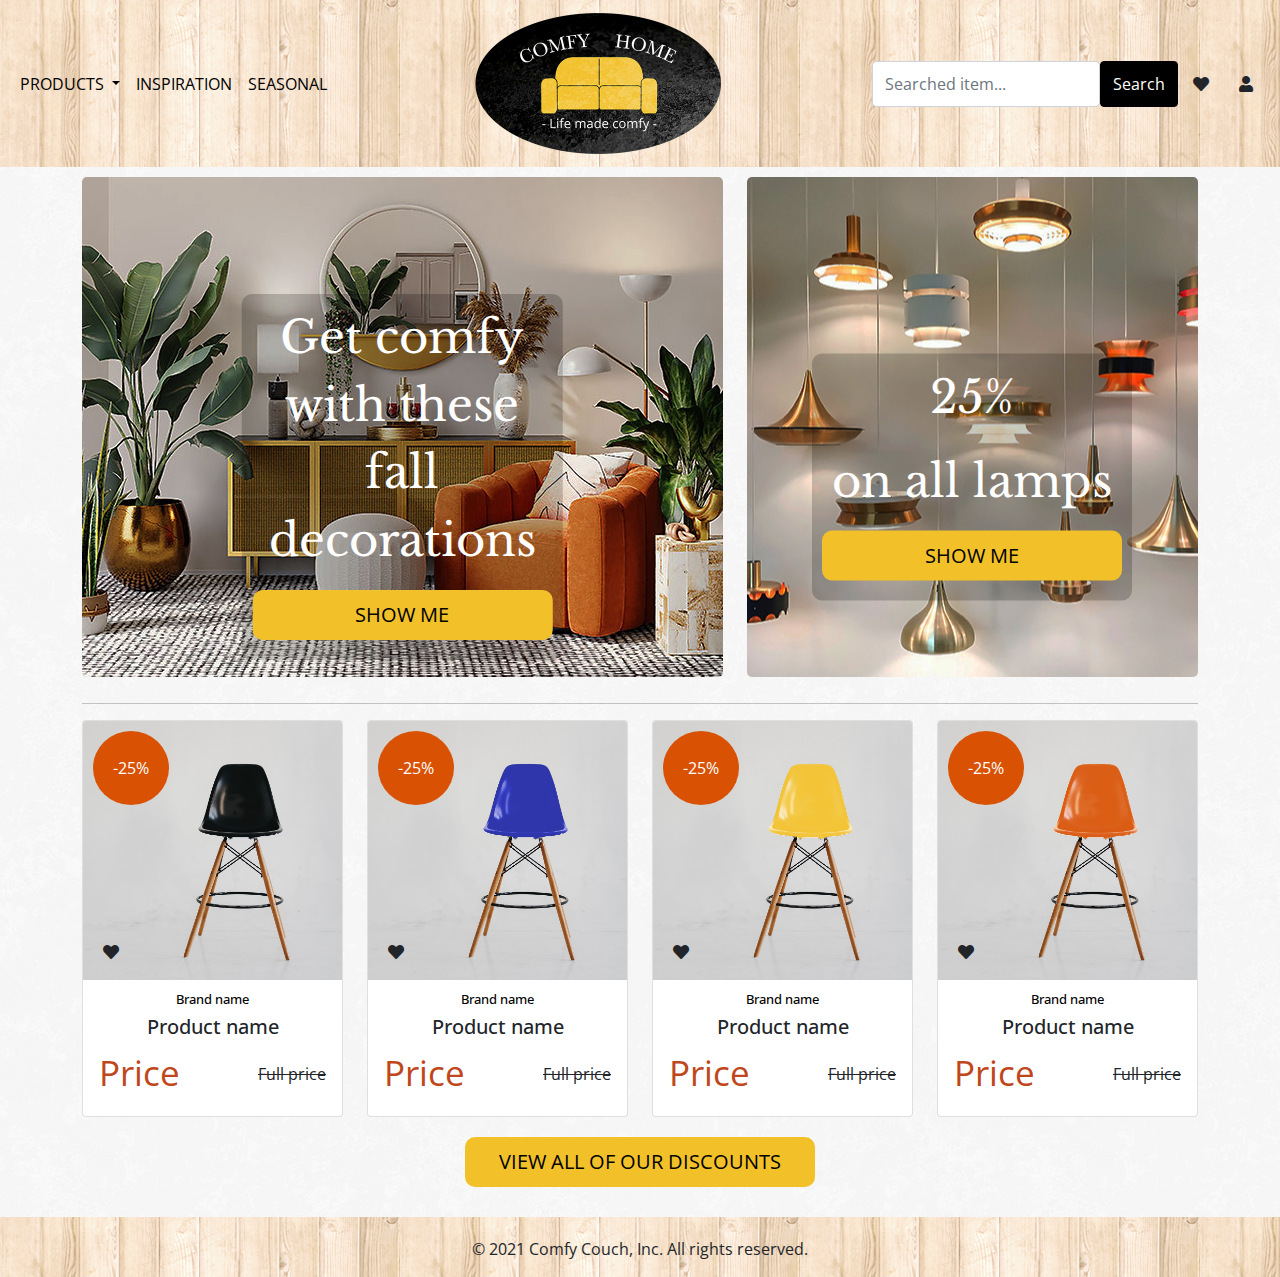
==== index.html @ 0391665c "added white wall texture to the background" ====
<!DOCTYPE html>
<html lang="en">
  <head>
    <meta charset="UTF-8">
    <meta http-equiv="X-UA-Compatible" content="IE=edge">
    <meta name="viewport" content="width=device-width, initial-scale=1.0">
    <title>Comfy Couch</title>
    <link href="css/style.css" rel="stylesheet"/>
    <link rel="preconnect" href="https://fonts.googleapis.com">
  <link rel="preconnect" href="https://fonts.gstatic.com" crossorigin>
  <link href="https://fonts.googleapis.com/css2?family=Libre+Baskerville&family=Open+Sans&display=swap" rel="stylesheet">
    <link href="https://cdnjs.cloudflare.com/ajax/libs/font-awesome/5.12.1/css/all.min.css" rel="stylesheet">
    
  </head>
  <body>
    <div class="wrapper">
      <nav class="navbar navbar-expand-lg navbar-light bg-light">
        <div class="container-fluid">
          <a class="navbar-brand d-lg-none" href="#"><img src="images/mobile-logo-gold.png" id="mobile-logo" alt="mobile-logo"></a>
          <button class="navbar-toggler " type="button" data-bs-toggle="collapse" data-bs-target="#navbarSupportedContent"
            aria-controls="navbarSupportedContent" aria-expanded="false" aria-label="Toggle navigation">
            <span class="navbar-toggler-icon"></span>
          </button>
          <div class="collapse navbar-collapse flex-column flex-lg-row justify-content-between" id="navbarSupportedContent">
            <ul class="navbar-nav  mb-2 mb-lg-0">
              <li class="nav-item dropdown">
                <a class="nav-link dropdown-toggle" href="#" id="navbarDropdown" role="button" data-bs-toggle="dropdown"
                  aria-expanded="false">
                  Products
                </a>
                <ul class="dropdown-menu" aria-labelledby="navbarDropdown">
                  <li><a class="dropdown-item" href="#">Sofas</a></li>
                  <li><a class="dropdown-item" href="#">Lamps</a></li>
                  <li>
                    
                  </li>
                  <li><a class="dropdown-item" href="#">Chairs</a></li>
                </ul>
              </li>
              <li class="nav-item">
                <a class="nav-link" id="nav-item__inspirational" aria-current="page" href="#">Inspiration</a>
              </li>
              <li class="nav-item">
                <a class="nav-link" href="#" id="nav-item__seasonal">Seasonal</a>
              </li>
              
            </ul>
            <a class="navbar-brand d-none d-lg-block" href="#"><img src="images/comfy-logo-gold2.png" id="navbar-brand__logo" alt="comfy couch logo"></a>
            <div class="d-flex justify-content-between form-container">
              <form class="d-flex">
                <input class="form-control" type="search" placeholder="Searched item..." aria-label="Search">
                <button class="btn btn-primary" type="submit">Search</button>
              </form>
              <i class="fas fa-heart" id="favorite"></i>
              <i class="fas fa-user" id="user"></i>
            </div>
          </div>
        </div>
      </nav>

      <main>
        <div class="container">
          <div class="row align-items-start cont">
            <div class="col-12 col-lg-7 seasonal">
              <div class="seasonal__pic">
                <div class="seasonal__text">
                  <p>Get comfy with these fall decorations</p>
                  <div class="button">Show me</div>
                </div>
              </div>
            </div>

            <div class="col-12 col-lg-5 lamps">
              <div class="lamps__pic">
                <div class="lamps__text">
                  <p>25%</p>
                  <p>on all lamps</p>
                <div class="button">Show me</div>
                </div>
              </div>
            </div>
          </div>
          
          <hr>
          
          <div class="row align-items-start">
            <div class="col-12 col-sm-6 col-lg-3">
              <div class="card">
                <div class="product-pic">
                  <img src="images/chair-comfy.jpg" class="card-img-top" alt="chair on sale">
                  <div class="product-pic__discount">-25%</div>
                  <i class="fas fa-heart product-pic__heart"></i>
                </div>
                <div class="card-body">
                  <h6 class="card-subtitle mb-2">Brand name</h6>
                  <h5 class="card-title">Product name</h5>
                  <div class="price">
                    <div class="price__current">Price</div>
                    <div class="price__original">Full price</div>
                  </div>
                </div>
              </div>
            </div>

            <div class="col-12 col-sm-6 col-lg-3">
              <div class="card">
                <div class="product-pic">
                  <img src="images/chair-comfy-blue.jpg" class="card-img-top" alt="chair on sale">
                  <div class="product-pic__discount">-25%</div>
                  <i class="fas fa-heart product-pic__heart"></i>
                </div>
                <div class="card-body">
                  <h6 class="card-subtitle mb-2">Brand name</h6>
                  <h5 class="card-title">Product name</h5>
                  <div class="price">
                    <div class="price__current">Price</div>
                    <div class="price__original">Full price</div>
                  </div>
                </div>
              </div>
            </div>

            <div class="col-12 col-sm-6 col-lg-3">
              <div class="card">
                <div class="product-pic">
                  <img src="images/chair-comfy-yellow.jpg" class="card-img-top" alt="chair on sale">
                  <div class="product-pic__discount">-25%</div>
                  <i class="fas fa-heart product-pic__heart"></i>
                </div>
                <div class="card-body">
                  <h6 class="card-subtitle mb-2">Brand name</h6>
                  <h5 class="card-title">Product name</h5>
                  <div class="price">
                    <div class="price__current">Price</div>
                    <div class="price__original">Full price</div>
                  </div>
                </div>
              </div>
            </div>

            <div class="col-12 col-sm-6 col-lg-3">
              <div class="card">
                <div class="product-pic">
                  <img src="images/chair-comfy-orange.jpg" class="card-img-top" alt="chair on sale">
                  <div class="product-pic__discount">-25%</div>
                  <i class="fas fa-heart product-pic__heart"></i>
                </div>
                <div class="card-body">
                  <h6 class="card-subtitle mb-2">Brand name</h6>
                  <h5 class="card-title">Product name</h5>
                  <div class="price">
                    <div class="price__current">Price</div>
                    <div class="price__original">Full price</div>
                  </div>
                </div>
              </div>
            </div>
          </div>
              
          <div class="button dicount-button">View all of our discounts</div>
          
        </div>
      </main>
    </div>
    <footer>
      <div class="container">
          <p>&copy; 2021 Comfy Couch, Inc. All rights reserved.</p>
      </div>
    </footer>

    <script src="https://cdn.jsdelivr.net/npm/bootstrap@5.1.3/dist/js/bootstrap.bundle.min.js"
      integrity="sha384-ka7Sk0Gln4gmtz2MlQnikT1wXgYsOg+OMhuP+IlRH9sENBO0LRn5q+8nbTov4+1p" crossorigin="anonymous"></script>
  </body>
</html>
---- css/style.css ----
body,
html {
  margin: 0;
  height: 100vh;
  color: white;
}

nav {
  margin-bottom: 10px;
}

nav,
footer {
  background-image: url("../../images/tileable_wood_texture.png");
}

body {
  background-image: url("../../images/white_wall_hash.png");
}

#navbar-brand__logo {
  width: 250px;
}

#mobile-logo {
  width: 100px;
}

.nav-item > a {
  text-transform: uppercase;
}

#favorite,
#user {
  padding: 15px;
  cursor: pointer;
}

.col-12 {
  margin: 10px 0;
}

.seasonal,
.lamps {
  height: 500px;
}

.seasonal__pic,
.lamps__pic {
  height: 100%;
  background-image: url("../images/interior-fall-comfy2.jpg");
  background-repeat: no-repeat;
  background-position: center;
  position: relative;
  border-radius: 5px;
}

.lamps__pic {
  background-image: url("../images/lamps-comfy3.jpg");
}

.seasonal__text,
.lamps__text {
  text-align: center;
  position: absolute;
  top: 60%;
  left: 50%;
  -webkit-transform: translate(-50%, -50%);
          transform: translate(-50%, -50%);
}

.product-pic {
  position: relative;
}

.product-pic__discount {
  position: absolute;
  top: 10px;
  left: 10px;
  background-color: #d95204;
  padding: 25px 20px;
  border-radius: 50%;
  color: white;
}

.product-pic__heart {
  position: absolute;
  bottom: 20px;
  left: 20px;
  cursor: pointer;
}

.card-body {
  text-align: center;
}

.price {
  display: -webkit-box;
  display: -ms-flexbox;
  display: flex;
  -webkit-box-pack: justify;
      -ms-flex-pack: justify;
          justify-content: space-between;
  -webkit-box-align: center;
      -ms-flex-align: center;
          align-items: center;
}

.price__current {
  color: #bf471b;
  font-size: 35px;
}

.price__original {
  text-decoration: line-through;
}

h6, .h6 {
  color: black;
}

.button {
  margin: 10px auto;
  padding: 10px;
  width: 300px;
  text-align: center;
  border-radius: 10px;
  background-color: #f2c029;
  color: black;
  font-size: 20px;
  text-transform: uppercase;
  font-family: "Open sans";
  cursor: pointer;
}

.dicount-button {
  width: 350px;
  max-width: 100%;
}

/* footer */
body {
  display: -webkit-box;
  display: -ms-flexbox;
  display: flex;
  -webkit-box-orient: vertical;
  -webkit-box-direction: normal;
      -ms-flex-direction: column;
          flex-direction: column;
  -webkit-box-pack: justify;
      -ms-flex-pack: justify;
          justify-content: space-between;
}

.wrapper {
  -webkit-box-flex: 1;
      -ms-flex: 1 0 auto;
          flex: 1 0 auto;
}

footer {
  text-align: center;
  -ms-flex-negative: 0;
      flex-shrink: 0;
  padding-top: 20px;
  margin-top: 20px;
}

.seasonal__text,
.lamps__text {
  color: white;
  font-family: "Libre Baskerville", serif;
  font-size: 45px;
  background-color: rgba(0, 0, 0, 0.2);
  padding: 10px;
  border-radius: 10px;
}

:root {
  --bs-blue: #0d6efd;
  --bs-indigo: #6610f2;
  --bs-purple: #6f42c1;
  --bs-pink: #d63384;
  --bs-red: #dc3545;
  --bs-orange: #fd7e14;
  --bs-yellow: #ffc107;
  --bs-green: #198754;
  --bs-teal: #20c997;
  --bs-cyan: #0dcaf0;
  --bs-white: #fff;
  --bs-gray: #6c757d;
  --bs-gray-dark: #343a40;
  --bs-gray-100: #f8f9fa;
  --bs-gray-200: #e9ecef;
  --bs-gray-300: #dee2e6;
  --bs-gray-400: #ced4da;
  --bs-gray-500: #adb5bd;
  --bs-gray-600: #6c757d;
  --bs-gray-700: #495057;
  --bs-gray-800: #343a40;
  --bs-gray-900: #212529;
  --bs-primary: black;
  --bs-secondary: #6c757d;
  --bs-success: #198754;
  --bs-info: #0dcaf0;
  --bs-warning: #ffc107;
  --bs-danger: #dc3545;
  --bs-light: white;
  --bs-dark: #212529;
  --bs-primary-rgb: 0, 0, 0;
  --bs-secondary-rgb: 108, 117, 125;
  --bs-success-rgb: 25, 135, 84;
  --bs-info-rgb: 13, 202, 240;
  --bs-warning-rgb: 255, 193, 7;
  --bs-danger-rgb: 220, 53, 69;
  --bs-light-rgb: 255, 255, 255;
  --bs-dark-rgb: 33, 37, 41;
  --bs-white-rgb: 255, 255, 255;
  --bs-black-rgb: 0, 0, 0;
  --bs-body-color-rgb: 33, 37, 41;
  --bs-body-bg-rgb: 255, 255, 255;
  --bs-font-sans-serif: Open Sans;
  --bs-font-monospace: SFMono-Regular, Menlo, Monaco, Consolas, "Liberation Mono", "Courier New", monospace;
  --bs-gradient: linear-gradient(180deg, rgba(255, 255, 255, 0.15), rgba(255, 255, 255, 0));
  --bs-body-font-family: var(--bs-font-sans-serif);
  --bs-body-font-size: 1rem;
  --bs-body-font-weight: 400;
  --bs-body-line-height: 1.5;
  --bs-body-color: #212529;
  --bs-body-bg: #fff;
}

*,
*::before,
*::after {
  -webkit-box-sizing: border-box;
          box-sizing: border-box;
}

@media (prefers-reduced-motion: no-preference) {
  :root {
    scroll-behavior: smooth;
  }
}

body {
  margin: 0;
  font-family: var(--bs-body-font-family);
  font-size: var(--bs-body-font-size);
  font-weight: var(--bs-body-font-weight);
  line-height: var(--bs-body-line-height);
  color: var(--bs-body-color);
  text-align: var(--bs-body-text-align);
  background-color: var(--bs-body-bg);
  -webkit-text-size-adjust: 100%;
  -webkit-tap-highlight-color: rgba(0, 0, 0, 0);
}

hr {
  margin: 1rem 0;
  color: inherit;
  background-color: currentColor;
  border: 0;
  opacity: 0.25;
}

hr:not([size]) {
  height: 1px;
}

h1, .h1, h2, .h2, h3, .h3, h4, .h4, h5, .h5, h6, .h6 {
  margin-top: 0;
  margin-bottom: 0.5rem;
  font-weight: 500;
  line-height: 1.2;
}

h1, .h1 {
  font-size: calc(1.375rem + 1.5vw);
}

@media (min-width: 1200px) {
  h1, .h1 {
    font-size: 2.5rem;
  }
}

h2, .h2 {
  font-size: calc(1.325rem + 0.9vw);
}

@media (min-width: 1200px) {
  h2, .h2 {
    font-size: 2rem;
  }
}

h3, .h3 {
  font-size: calc(1.3rem + 0.6vw);
}

@media (min-width: 1200px) {
  h3, .h3 {
    font-size: 1.75rem;
  }
}

h4, .h4 {
  font-size: calc(1.275rem + 0.3vw);
}

@media (min-width: 1200px) {
  h4, .h4 {
    font-size: 1.5rem;
  }
}

h5, .h5 {
  font-size: 1.25rem;
}

h6, .h6 {
  font-size: 0.8em;
}

p {
  margin-top: 0;
  margin-bottom: 1rem;
}

abbr[title],
abbr[data-bs-original-title] {
  -webkit-text-decoration: underline dotted;
          text-decoration: underline dotted;
  cursor: help;
  text-decoration-skip-ink: none;
}

address {
  margin-bottom: 1rem;
  font-style: normal;
  line-height: inherit;
}

ol,
ul {
  padding-left: 2rem;
}

ol,
ul,
dl {
  margin-top: 0;
  margin-bottom: 1rem;
}

ol ol,
ul ul,
ol ul,
ul ol {
  margin-bottom: 0;
}

dt {
  font-weight: 700;
}

dd {
  margin-bottom: .5rem;
  margin-left: 0;
}

blockquote {
  margin: 0 0 1rem;
}

b,
strong {
  font-weight: bolder;
}

small, .small {
  font-size: 0.875em;
}

mark, .mark {
  padding: 0.2em;
  background-color: #fcf8e3;
}

sub,
sup {
  position: relative;
  font-size: 0.75em;
  line-height: 0;
  vertical-align: baseline;
}

sub {
  bottom: -.25em;
}

sup {
  top: -.5em;
}

a {
  color: black;
  text-decoration: underline;
}

a:hover {
  color: black;
}

a:not([href]):not([class]), a:not([href]):not([class]):hover {
  color: inherit;
  text-decoration: none;
}

pre,
code,
kbd,
samp {
  font-family: var(--bs-font-monospace);
  font-size: 1em;
  direction: ltr /* rtl:ignore */;
  unicode-bidi: bidi-override;
}

pre {
  display: block;
  margin-top: 0;
  margin-bottom: 1rem;
  overflow: auto;
  font-size: 0.875em;
}

pre code {
  font-size: inherit;
  color: inherit;
  word-break: normal;
}

code {
  font-size: 0.875em;
  color: #d63384;
  word-wrap: break-word;
}

a > code {
  color: inherit;
}

kbd {
  padding: 0.2rem 0.4rem;
  font-size: 0.875em;
  color: #fff;
  background-color: #212529;
  border-radius: 0.2rem;
}

kbd kbd {
  padding: 0;
  font-size: 1em;
  font-weight: 700;
}

figure {
  margin: 0 0 1rem;
}

img,
svg {
  vertical-align: middle;
}

table {
  caption-side: bottom;
  border-collapse: collapse;
}

caption {
  padding-top: 0.5rem;
  padding-bottom: 0.5rem;
  color: #6c757d;
  text-align: left;
}

th {
  text-align: inherit;
  text-align: -webkit-match-parent;
}

thead,
tbody,
tfoot,
tr,
td,
th {
  border-color: inherit;
  border-style: solid;
  border-width: 0;
}

label {
  display: inline-block;
}

button {
  border-radius: 0;
}

button:focus:not(:focus-visible) {
  outline: 0;
}

input,
button,
select,
optgroup,
textarea {
  margin: 0;
  font-family: inherit;
  font-size: inherit;
  line-height: inherit;
}

button,
select {
  text-transform: none;
}

[role="button"] {
  cursor: pointer;
}

select {
  word-wrap: normal;
}

select:disabled {
  opacity: 1;
}

[list]::-webkit-calendar-picker-indicator {
  display: none;
}

button,
[type="button"],
[type="reset"],
[type="submit"] {
  -webkit-appearance: button;
}

button:not(:disabled),
[type="button"]:not(:disabled),
[type="reset"]:not(:disabled),
[type="submit"]:not(:disabled) {
  cursor: pointer;
}

::-moz-focus-inner {
  padding: 0;
  border-style: none;
}

textarea {
  resize: vertical;
}

fieldset {
  min-width: 0;
  padding: 0;
  margin: 0;
  border: 0;
}

legend {
  float: left;
  width: 100%;
  padding: 0;
  margin-bottom: 0.5rem;
  font-size: calc(1.275rem + 0.3vw);
  line-height: inherit;
}

@media (min-width: 1200px) {
  legend {
    font-size: 1.5rem;
  }
}

legend + * {
  clear: left;
}

::-webkit-datetime-edit-fields-wrapper,
::-webkit-datetime-edit-text,
::-webkit-datetime-edit-minute,
::-webkit-datetime-edit-hour-field,
::-webkit-datetime-edit-day-field,
::-webkit-datetime-edit-month-field,
::-webkit-datetime-edit-year-field {
  padding: 0;
}

::-webkit-inner-spin-button {
  height: auto;
}

[type="search"] {
  outline-offset: -2px;
  -webkit-appearance: textfield;
}

/* rtl:raw:
[type="tel"],
[type="url"],
[type="email"],
[type="number"] {
  direction: ltr;
}
*/
::-webkit-search-decoration {
  -webkit-appearance: none;
}

::-webkit-color-swatch-wrapper {
  padding: 0;
}

::file-selector-button {
  font: inherit;
}

::-webkit-file-upload-button {
  font: inherit;
  -webkit-appearance: button;
}

output {
  display: inline-block;
}

iframe {
  border: 0;
}

summary {
  display: list-item;
  cursor: pointer;
}

progress {
  vertical-align: baseline;
}

[hidden] {
  display: none !important;
}

.lead {
  font-size: 1.25rem;
  font-weight: 300;
}

.display-1 {
  font-size: calc(1.625rem + 4.5vw);
  font-weight: 300;
  line-height: 1.2;
}

@media (min-width: 1200px) {
  .display-1 {
    font-size: 5rem;
  }
}

.display-2 {
  font-size: calc(1.575rem + 3.9vw);
  font-weight: 300;
  line-height: 1.2;
}

@media (min-width: 1200px) {
  .display-2 {
    font-size: 4.5rem;
  }
}

.display-3 {
  font-size: calc(1.525rem + 3.3vw);
  font-weight: 300;
  line-height: 1.2;
}

@media (min-width: 1200px) {
  .display-3 {
    font-size: 4rem;
  }
}

.display-4 {
  font-size: calc(1.475rem + 2.7vw);
  font-weight: 300;
  line-height: 1.2;
}

@media (min-width: 1200px) {
  .display-4 {
    font-size: 3.5rem;
  }
}

.display-5 {
  font-size: calc(1.425rem + 2.1vw);
  font-weight: 300;
  line-height: 1.2;
}

@media (min-width: 1200px) {
  .display-5 {
    font-size: 3rem;
  }
}

.display-6 {
  font-size: calc(1.375rem + 1.5vw);
  font-weight: 300;
  line-height: 1.2;
}

@media (min-width: 1200px) {
  .display-6 {
    font-size: 2.5rem;
  }
}

.list-unstyled {
  padding-left: 0;
  list-style: none;
}

.list-inline {
  padding-left: 0;
  list-style: none;
}

.list-inline-item {
  display: inline-block;
}

.list-inline-item:not(:last-child) {
  margin-right: 0.5rem;
}

.initialism {
  font-size: 0.875em;
  text-transform: uppercase;
}

.blockquote {
  margin-bottom: 1rem;
  font-size: 1.25rem;
}

.blockquote > :last-child {
  margin-bottom: 0;
}

.blockquote-footer {
  margin-top: -1rem;
  margin-bottom: 1rem;
  font-size: 0.875em;
  color: #6c757d;
}

.blockquote-footer::before {
  content: "\2014\00A0";
}

.img-fluid {
  max-width: 100%;
  height: auto;
}

.img-thumbnail {
  padding: 0.25rem;
  background-color: #fff;
  border: 1px solid #dee2e6;
  border-radius: 0.25rem;
  max-width: 100%;
  height: auto;
}

.figure {
  display: inline-block;
}

.figure-img {
  margin-bottom: 0.5rem;
  line-height: 1;
}

.figure-caption {
  font-size: 0.875em;
  color: #6c757d;
}

.container,
.container-fluid,
.container-sm,
.container-md,
.container-lg,
.container-xl,
.container-xxl {
  width: 100%;
  padding-right: var(--bs-gutter-x, 0.75rem);
  padding-left: var(--bs-gutter-x, 0.75rem);
  margin-right: auto;
  margin-left: auto;
}

@media (min-width: 576px) {
  .container, .container-sm {
    max-width: 540px;
  }
}

@media (min-width: 768px) {
  .container, .container-sm, .container-md {
    max-width: 720px;
  }
}

@media (min-width: 992px) {
  .container, .container-sm, .container-md, .container-lg {
    max-width: 960px;
  }
}

@media (min-width: 1200px) {
  .container, .container-sm, .container-md, .container-lg, .container-xl {
    max-width: 1140px;
  }
}

@media (min-width: 1400px) {
  .container, .container-sm, .container-md, .container-lg, .container-xl, .container-xxl {
    max-width: 1320px;
  }
}

.row {
  --bs-gutter-x: 1.5rem;
  --bs-gutter-y: 0;
  display: -webkit-box;
  display: -ms-flexbox;
  display: flex;
  -ms-flex-wrap: wrap;
      flex-wrap: wrap;
  margin-top: calc(-1 * var(--bs-gutter-y));
  margin-right: calc(-.5 * var(--bs-gutter-x));
  margin-left: calc(-.5 * var(--bs-gutter-x));
}

.row > * {
  -ms-flex-negative: 0;
      flex-shrink: 0;
  width: 100%;
  max-width: 100%;
  padding-right: calc(var(--bs-gutter-x) * .5);
  padding-left: calc(var(--bs-gutter-x) * .5);
  margin-top: var(--bs-gutter-y);
}

.col {
  -webkit-box-flex: 1;
      -ms-flex: 1 0 0%;
          flex: 1 0 0%;
}

.row-cols-auto > * {
  -webkit-box-flex: 0;
      -ms-flex: 0 0 auto;
          flex: 0 0 auto;
  width: auto;
}

.row-cols-1 > * {
  -webkit-box-flex: 0;
      -ms-flex: 0 0 auto;
          flex: 0 0 auto;
  width: 100%;
}

.row-cols-2 > * {
  -webkit-box-flex: 0;
      -ms-flex: 0 0 auto;
          flex: 0 0 auto;
  width: 50%;
}

.row-cols-3 > * {
  -webkit-box-flex: 0;
      -ms-flex: 0 0 auto;
          flex: 0 0 auto;
  width: 33.33333%;
}

.row-cols-4 > * {
  -webkit-box-flex: 0;
      -ms-flex: 0 0 auto;
          flex: 0 0 auto;
  width: 25%;
}

.row-cols-5 > * {
  -webkit-box-flex: 0;
      -ms-flex: 0 0 auto;
          flex: 0 0 auto;
  width: 20%;
}

.row-cols-6 > * {
  -webkit-box-flex: 0;
      -ms-flex: 0 0 auto;
          flex: 0 0 auto;
  width: 16.66667%;
}

.col-auto {
  -webkit-box-flex: 0;
      -ms-flex: 0 0 auto;
          flex: 0 0 auto;
  width: auto;
}

.col-1 {
  -webkit-box-flex: 0;
      -ms-flex: 0 0 auto;
          flex: 0 0 auto;
  width: 8.33333%;
}

.col-2 {
  -webkit-box-flex: 0;
      -ms-flex: 0 0 auto;
          flex: 0 0 auto;
  width: 16.66667%;
}

.col-3 {
  -webkit-box-flex: 0;
      -ms-flex: 0 0 auto;
          flex: 0 0 auto;
  width: 25%;
}

.col-4 {
  -webkit-box-flex: 0;
      -ms-flex: 0 0 auto;
          flex: 0 0 auto;
  width: 33.33333%;
}

.col-5 {
  -webkit-box-flex: 0;
      -ms-flex: 0 0 auto;
          flex: 0 0 auto;
  width: 41.66667%;
}

.col-6 {
  -webkit-box-flex: 0;
      -ms-flex: 0 0 auto;
          flex: 0 0 auto;
  width: 50%;
}

.col-7 {
  -webkit-box-flex: 0;
      -ms-flex: 0 0 auto;
          flex: 0 0 auto;
  width: 58.33333%;
}

.col-8 {
  -webkit-box-flex: 0;
      -ms-flex: 0 0 auto;
          flex: 0 0 auto;
  width: 66.66667%;
}

.col-9 {
  -webkit-box-flex: 0;
      -ms-flex: 0 0 auto;
          flex: 0 0 auto;
  width: 75%;
}

.col-10 {
  -webkit-box-flex: 0;
      -ms-flex: 0 0 auto;
          flex: 0 0 auto;
  width: 83.33333%;
}

.col-11 {
  -webkit-box-flex: 0;
      -ms-flex: 0 0 auto;
          flex: 0 0 auto;
  width: 91.66667%;
}

.col-12 {
  -webkit-box-flex: 0;
      -ms-flex: 0 0 auto;
          flex: 0 0 auto;
  width: 100%;
}

.offset-1 {
  margin-left: 8.33333%;
}

.offset-2 {
  margin-left: 16.66667%;
}

.offset-3 {
  margin-left: 25%;
}

.offset-4 {
  margin-left: 33.33333%;
}

.offset-5 {
  margin-left: 41.66667%;
}

.offset-6 {
  margin-left: 50%;
}

.offset-7 {
  margin-left: 58.33333%;
}

.offset-8 {
  margin-left: 66.66667%;
}

.offset-9 {
  margin-left: 75%;
}

.offset-10 {
  margin-left: 83.33333%;
}

.offset-11 {
  margin-left: 91.66667%;
}

.g-0,
.gx-0 {
  --bs-gutter-x: 0;
}

.g-0,
.gy-0 {
  --bs-gutter-y: 0;
}

.g-1,
.gx-1 {
  --bs-gutter-x: 0.25rem;
}

.g-1,
.gy-1 {
  --bs-gutter-y: 0.25rem;
}

.g-2,
.gx-2 {
  --bs-gutter-x: 0.5rem;
}

.g-2,
.gy-2 {
  --bs-gutter-y: 0.5rem;
}

.g-3,
.gx-3 {
  --bs-gutter-x: 1rem;
}

.g-3,
.gy-3 {
  --bs-gutter-y: 1rem;
}

.g-4,
.gx-4 {
  --bs-gutter-x: 1.5rem;
}

.g-4,
.gy-4 {
  --bs-gutter-y: 1.5rem;
}

.g-5,
.gx-5 {
  --bs-gutter-x: 3rem;
}

.g-5,
.gy-5 {
  --bs-gutter-y: 3rem;
}

@media (min-width: 576px) {
  .col-sm {
    -webkit-box-flex: 1;
        -ms-flex: 1 0 0%;
            flex: 1 0 0%;
  }
  .row-cols-sm-auto > * {
    -webkit-box-flex: 0;
        -ms-flex: 0 0 auto;
            flex: 0 0 auto;
    width: auto;
  }
  .row-cols-sm-1 > * {
    -webkit-box-flex: 0;
        -ms-flex: 0 0 auto;
            flex: 0 0 auto;
    width: 100%;
  }
  .row-cols-sm-2 > * {
    -webkit-box-flex: 0;
        -ms-flex: 0 0 auto;
            flex: 0 0 auto;
    width: 50%;
  }
  .row-cols-sm-3 > * {
    -webkit-box-flex: 0;
        -ms-flex: 0 0 auto;
            flex: 0 0 auto;
    width: 33.33333%;
  }
  .row-cols-sm-4 > * {
    -webkit-box-flex: 0;
        -ms-flex: 0 0 auto;
            flex: 0 0 auto;
    width: 25%;
  }
  .row-cols-sm-5 > * {
    -webkit-box-flex: 0;
        -ms-flex: 0 0 auto;
            flex: 0 0 auto;
    width: 20%;
  }
  .row-cols-sm-6 > * {
    -webkit-box-flex: 0;
        -ms-flex: 0 0 auto;
            flex: 0 0 auto;
    width: 16.66667%;
  }
  .col-sm-auto {
    -webkit-box-flex: 0;
        -ms-flex: 0 0 auto;
            flex: 0 0 auto;
    width: auto;
  }
  .col-sm-1 {
    -webkit-box-flex: 0;
        -ms-flex: 0 0 auto;
            flex: 0 0 auto;
    width: 8.33333%;
  }
  .col-sm-2 {
    -webkit-box-flex: 0;
        -ms-flex: 0 0 auto;
            flex: 0 0 auto;
    width: 16.66667%;
  }
  .col-sm-3 {
    -webkit-box-flex: 0;
        -ms-flex: 0 0 auto;
            flex: 0 0 auto;
    width: 25%;
  }
  .col-sm-4 {
    -webkit-box-flex: 0;
        -ms-flex: 0 0 auto;
            flex: 0 0 auto;
    width: 33.33333%;
  }
  .col-sm-5 {
    -webkit-box-flex: 0;
        -ms-flex: 0 0 auto;
            flex: 0 0 auto;
    width: 41.66667%;
  }
  .col-sm-6 {
    -webkit-box-flex: 0;
        -ms-flex: 0 0 auto;
            flex: 0 0 auto;
    width: 50%;
  }
  .col-sm-7 {
    -webkit-box-flex: 0;
        -ms-flex: 0 0 auto;
            flex: 0 0 auto;
    width: 58.33333%;
  }
  .col-sm-8 {
    -webkit-box-flex: 0;
        -ms-flex: 0 0 auto;
            flex: 0 0 auto;
    width: 66.66667%;
  }
  .col-sm-9 {
    -webkit-box-flex: 0;
        -ms-flex: 0 0 auto;
            flex: 0 0 auto;
    width: 75%;
  }
  .col-sm-10 {
    -webkit-box-flex: 0;
        -ms-flex: 0 0 auto;
            flex: 0 0 auto;
    width: 83.33333%;
  }
  .col-sm-11 {
    -webkit-box-flex: 0;
        -ms-flex: 0 0 auto;
            flex: 0 0 auto;
    width: 91.66667%;
  }
  .col-sm-12 {
    -webkit-box-flex: 0;
        -ms-flex: 0 0 auto;
            flex: 0 0 auto;
    width: 100%;
  }
  .offset-sm-0 {
    margin-left: 0;
  }
  .offset-sm-1 {
    margin-left: 8.33333%;
  }
  .offset-sm-2 {
    margin-left: 16.66667%;
  }
  .offset-sm-3 {
    margin-left: 25%;
  }
  .offset-sm-4 {
    margin-left: 33.33333%;
  }
  .offset-sm-5 {
    margin-left: 41.66667%;
  }
  .offset-sm-6 {
    margin-left: 50%;
  }
  .offset-sm-7 {
    margin-left: 58.33333%;
  }
  .offset-sm-8 {
    margin-left: 66.66667%;
  }
  .offset-sm-9 {
    margin-left: 75%;
  }
  .offset-sm-10 {
    margin-left: 83.33333%;
  }
  .offset-sm-11 {
    margin-left: 91.66667%;
  }
  .g-sm-0,
  .gx-sm-0 {
    --bs-gutter-x: 0;
  }
  .g-sm-0,
  .gy-sm-0 {
    --bs-gutter-y: 0;
  }
  .g-sm-1,
  .gx-sm-1 {
    --bs-gutter-x: 0.25rem;
  }
  .g-sm-1,
  .gy-sm-1 {
    --bs-gutter-y: 0.25rem;
  }
  .g-sm-2,
  .gx-sm-2 {
    --bs-gutter-x: 0.5rem;
  }
  .g-sm-2,
  .gy-sm-2 {
    --bs-gutter-y: 0.5rem;
  }
  .g-sm-3,
  .gx-sm-3 {
    --bs-gutter-x: 1rem;
  }
  .g-sm-3,
  .gy-sm-3 {
    --bs-gutter-y: 1rem;
  }
  .g-sm-4,
  .gx-sm-4 {
    --bs-gutter-x: 1.5rem;
  }
  .g-sm-4,
  .gy-sm-4 {
    --bs-gutter-y: 1.5rem;
  }
  .g-sm-5,
  .gx-sm-5 {
    --bs-gutter-x: 3rem;
  }
  .g-sm-5,
  .gy-sm-5 {
    --bs-gutter-y: 3rem;
  }
}

@media (min-width: 768px) {
  .col-md {
    -webkit-box-flex: 1;
        -ms-flex: 1 0 0%;
            flex: 1 0 0%;
  }
  .row-cols-md-auto > * {
    -webkit-box-flex: 0;
        -ms-flex: 0 0 auto;
            flex: 0 0 auto;
    width: auto;
  }
  .row-cols-md-1 > * {
    -webkit-box-flex: 0;
        -ms-flex: 0 0 auto;
            flex: 0 0 auto;
    width: 100%;
  }
  .row-cols-md-2 > * {
    -webkit-box-flex: 0;
        -ms-flex: 0 0 auto;
            flex: 0 0 auto;
    width: 50%;
  }
  .row-cols-md-3 > * {
    -webkit-box-flex: 0;
        -ms-flex: 0 0 auto;
            flex: 0 0 auto;
    width: 33.33333%;
  }
  .row-cols-md-4 > * {
    -webkit-box-flex: 0;
        -ms-flex: 0 0 auto;
            flex: 0 0 auto;
    width: 25%;
  }
  .row-cols-md-5 > * {
    -webkit-box-flex: 0;
        -ms-flex: 0 0 auto;
            flex: 0 0 auto;
    width: 20%;
  }
  .row-cols-md-6 > * {
    -webkit-box-flex: 0;
        -ms-flex: 0 0 auto;
            flex: 0 0 auto;
    width: 16.66667%;
  }
  .col-md-auto {
    -webkit-box-flex: 0;
        -ms-flex: 0 0 auto;
            flex: 0 0 auto;
    width: auto;
  }
  .col-md-1 {
    -webkit-box-flex: 0;
        -ms-flex: 0 0 auto;
            flex: 0 0 auto;
    width: 8.33333%;
  }
  .col-md-2 {
    -webkit-box-flex: 0;
        -ms-flex: 0 0 auto;
            flex: 0 0 auto;
    width: 16.66667%;
  }
  .col-md-3 {
    -webkit-box-flex: 0;
        -ms-flex: 0 0 auto;
            flex: 0 0 auto;
    width: 25%;
  }
  .col-md-4 {
    -webkit-box-flex: 0;
        -ms-flex: 0 0 auto;
            flex: 0 0 auto;
    width: 33.33333%;
  }
  .col-md-5 {
    -webkit-box-flex: 0;
        -ms-flex: 0 0 auto;
            flex: 0 0 auto;
    width: 41.66667%;
  }
  .col-md-6 {
    -webkit-box-flex: 0;
        -ms-flex: 0 0 auto;
            flex: 0 0 auto;
    width: 50%;
  }
  .col-md-7 {
    -webkit-box-flex: 0;
        -ms-flex: 0 0 auto;
            flex: 0 0 auto;
    width: 58.33333%;
  }
  .col-md-8 {
    -webkit-box-flex: 0;
        -ms-flex: 0 0 auto;
            flex: 0 0 auto;
    width: 66.66667%;
  }
  .col-md-9 {
    -webkit-box-flex: 0;
        -ms-flex: 0 0 auto;
            flex: 0 0 auto;
    width: 75%;
  }
  .col-md-10 {
    -webkit-box-flex: 0;
        -ms-flex: 0 0 auto;
            flex: 0 0 auto;
    width: 83.33333%;
  }
  .col-md-11 {
    -webkit-box-flex: 0;
        -ms-flex: 0 0 auto;
            flex: 0 0 auto;
    width: 91.66667%;
  }
  .col-md-12 {
    -webkit-box-flex: 0;
        -ms-flex: 0 0 auto;
            flex: 0 0 auto;
    width: 100%;
  }
  .offset-md-0 {
    margin-left: 0;
  }
  .offset-md-1 {
    margin-left: 8.33333%;
  }
  .offset-md-2 {
    margin-left: 16.66667%;
  }
  .offset-md-3 {
    margin-left: 25%;
  }
  .offset-md-4 {
    margin-left: 33.33333%;
  }
  .offset-md-5 {
    margin-left: 41.66667%;
  }
  .offset-md-6 {
    margin-left: 50%;
  }
  .offset-md-7 {
    margin-left: 58.33333%;
  }
  .offset-md-8 {
    margin-left: 66.66667%;
  }
  .offset-md-9 {
    margin-left: 75%;
  }
  .offset-md-10 {
    margin-left: 83.33333%;
  }
  .offset-md-11 {
    margin-left: 91.66667%;
  }
  .g-md-0,
  .gx-md-0 {
    --bs-gutter-x: 0;
  }
  .g-md-0,
  .gy-md-0 {
    --bs-gutter-y: 0;
  }
  .g-md-1,
  .gx-md-1 {
    --bs-gutter-x: 0.25rem;
  }
  .g-md-1,
  .gy-md-1 {
    --bs-gutter-y: 0.25rem;
  }
  .g-md-2,
  .gx-md-2 {
    --bs-gutter-x: 0.5rem;
  }
  .g-md-2,
  .gy-md-2 {
    --bs-gutter-y: 0.5rem;
  }
  .g-md-3,
  .gx-md-3 {
    --bs-gutter-x: 1rem;
  }
  .g-md-3,
  .gy-md-3 {
    --bs-gutter-y: 1rem;
  }
  .g-md-4,
  .gx-md-4 {
    --bs-gutter-x: 1.5rem;
  }
  .g-md-4,
  .gy-md-4 {
    --bs-gutter-y: 1.5rem;
  }
  .g-md-5,
  .gx-md-5 {
    --bs-gutter-x: 3rem;
  }
  .g-md-5,
  .gy-md-5 {
    --bs-gutter-y: 3rem;
  }
}

@media (min-width: 992px) {
  .col-lg {
    -webkit-box-flex: 1;
        -ms-flex: 1 0 0%;
            flex: 1 0 0%;
  }
  .row-cols-lg-auto > * {
    -webkit-box-flex: 0;
        -ms-flex: 0 0 auto;
            flex: 0 0 auto;
    width: auto;
  }
  .row-cols-lg-1 > * {
    -webkit-box-flex: 0;
        -ms-flex: 0 0 auto;
            flex: 0 0 auto;
    width: 100%;
  }
  .row-cols-lg-2 > * {
    -webkit-box-flex: 0;
        -ms-flex: 0 0 auto;
            flex: 0 0 auto;
    width: 50%;
  }
  .row-cols-lg-3 > * {
    -webkit-box-flex: 0;
        -ms-flex: 0 0 auto;
            flex: 0 0 auto;
    width: 33.33333%;
  }
  .row-cols-lg-4 > * {
    -webkit-box-flex: 0;
        -ms-flex: 0 0 auto;
            flex: 0 0 auto;
    width: 25%;
  }
  .row-cols-lg-5 > * {
    -webkit-box-flex: 0;
        -ms-flex: 0 0 auto;
            flex: 0 0 auto;
    width: 20%;
  }
  .row-cols-lg-6 > * {
    -webkit-box-flex: 0;
        -ms-flex: 0 0 auto;
            flex: 0 0 auto;
    width: 16.66667%;
  }
  .col-lg-auto {
    -webkit-box-flex: 0;
        -ms-flex: 0 0 auto;
            flex: 0 0 auto;
    width: auto;
  }
  .col-lg-1 {
    -webkit-box-flex: 0;
        -ms-flex: 0 0 auto;
            flex: 0 0 auto;
    width: 8.33333%;
  }
  .col-lg-2 {
    -webkit-box-flex: 0;
        -ms-flex: 0 0 auto;
            flex: 0 0 auto;
    width: 16.66667%;
  }
  .col-lg-3 {
    -webkit-box-flex: 0;
        -ms-flex: 0 0 auto;
            flex: 0 0 auto;
    width: 25%;
  }
  .col-lg-4 {
    -webkit-box-flex: 0;
        -ms-flex: 0 0 auto;
            flex: 0 0 auto;
    width: 33.33333%;
  }
  .col-lg-5 {
    -webkit-box-flex: 0;
        -ms-flex: 0 0 auto;
            flex: 0 0 auto;
    width: 41.66667%;
  }
  .col-lg-6 {
    -webkit-box-flex: 0;
        -ms-flex: 0 0 auto;
            flex: 0 0 auto;
    width: 50%;
  }
  .col-lg-7 {
    -webkit-box-flex: 0;
        -ms-flex: 0 0 auto;
            flex: 0 0 auto;
    width: 58.33333%;
  }
  .col-lg-8 {
    -webkit-box-flex: 0;
        -ms-flex: 0 0 auto;
            flex: 0 0 auto;
    width: 66.66667%;
  }
  .col-lg-9 {
    -webkit-box-flex: 0;
        -ms-flex: 0 0 auto;
            flex: 0 0 auto;
    width: 75%;
  }
  .col-lg-10 {
    -webkit-box-flex: 0;
        -ms-flex: 0 0 auto;
            flex: 0 0 auto;
    width: 83.33333%;
  }
  .col-lg-11 {
    -webkit-box-flex: 0;
        -ms-flex: 0 0 auto;
            flex: 0 0 auto;
    width: 91.66667%;
  }
  .col-lg-12 {
    -webkit-box-flex: 0;
        -ms-flex: 0 0 auto;
            flex: 0 0 auto;
    width: 100%;
  }
  .offset-lg-0 {
    margin-left: 0;
  }
  .offset-lg-1 {
    margin-left: 8.33333%;
  }
  .offset-lg-2 {
    margin-left: 16.66667%;
  }
  .offset-lg-3 {
    margin-left: 25%;
  }
  .offset-lg-4 {
    margin-left: 33.33333%;
  }
  .offset-lg-5 {
    margin-left: 41.66667%;
  }
  .offset-lg-6 {
    margin-left: 50%;
  }
  .offset-lg-7 {
    margin-left: 58.33333%;
  }
  .offset-lg-8 {
    margin-left: 66.66667%;
  }
  .offset-lg-9 {
    margin-left: 75%;
  }
  .offset-lg-10 {
    margin-left: 83.33333%;
  }
  .offset-lg-11 {
    margin-left: 91.66667%;
  }
  .g-lg-0,
  .gx-lg-0 {
    --bs-gutter-x: 0;
  }
  .g-lg-0,
  .gy-lg-0 {
    --bs-gutter-y: 0;
  }
  .g-lg-1,
  .gx-lg-1 {
    --bs-gutter-x: 0.25rem;
  }
  .g-lg-1,
  .gy-lg-1 {
    --bs-gutter-y: 0.25rem;
  }
  .g-lg-2,
  .gx-lg-2 {
    --bs-gutter-x: 0.5rem;
  }
  .g-lg-2,
  .gy-lg-2 {
    --bs-gutter-y: 0.5rem;
  }
  .g-lg-3,
  .gx-lg-3 {
    --bs-gutter-x: 1rem;
  }
  .g-lg-3,
  .gy-lg-3 {
    --bs-gutter-y: 1rem;
  }
  .g-lg-4,
  .gx-lg-4 {
    --bs-gutter-x: 1.5rem;
  }
  .g-lg-4,
  .gy-lg-4 {
    --bs-gutter-y: 1.5rem;
  }
  .g-lg-5,
  .gx-lg-5 {
    --bs-gutter-x: 3rem;
  }
  .g-lg-5,
  .gy-lg-5 {
    --bs-gutter-y: 3rem;
  }
}

@media (min-width: 1200px) {
  .col-xl {
    -webkit-box-flex: 1;
        -ms-flex: 1 0 0%;
            flex: 1 0 0%;
  }
  .row-cols-xl-auto > * {
    -webkit-box-flex: 0;
        -ms-flex: 0 0 auto;
            flex: 0 0 auto;
    width: auto;
  }
  .row-cols-xl-1 > * {
    -webkit-box-flex: 0;
        -ms-flex: 0 0 auto;
            flex: 0 0 auto;
    width: 100%;
  }
  .row-cols-xl-2 > * {
    -webkit-box-flex: 0;
        -ms-flex: 0 0 auto;
            flex: 0 0 auto;
    width: 50%;
  }
  .row-cols-xl-3 > * {
    -webkit-box-flex: 0;
        -ms-flex: 0 0 auto;
            flex: 0 0 auto;
    width: 33.33333%;
  }
  .row-cols-xl-4 > * {
    -webkit-box-flex: 0;
        -ms-flex: 0 0 auto;
            flex: 0 0 auto;
    width: 25%;
  }
  .row-cols-xl-5 > * {
    -webkit-box-flex: 0;
        -ms-flex: 0 0 auto;
            flex: 0 0 auto;
    width: 20%;
  }
  .row-cols-xl-6 > * {
    -webkit-box-flex: 0;
        -ms-flex: 0 0 auto;
            flex: 0 0 auto;
    width: 16.66667%;
  }
  .col-xl-auto {
    -webkit-box-flex: 0;
        -ms-flex: 0 0 auto;
            flex: 0 0 auto;
    width: auto;
  }
  .col-xl-1 {
    -webkit-box-flex: 0;
        -ms-flex: 0 0 auto;
            flex: 0 0 auto;
    width: 8.33333%;
  }
  .col-xl-2 {
    -webkit-box-flex: 0;
        -ms-flex: 0 0 auto;
            flex: 0 0 auto;
    width: 16.66667%;
  }
  .col-xl-3 {
    -webkit-box-flex: 0;
        -ms-flex: 0 0 auto;
            flex: 0 0 auto;
    width: 25%;
  }
  .col-xl-4 {
    -webkit-box-flex: 0;
        -ms-flex: 0 0 auto;
            flex: 0 0 auto;
    width: 33.33333%;
  }
  .col-xl-5 {
    -webkit-box-flex: 0;
        -ms-flex: 0 0 auto;
            flex: 0 0 auto;
    width: 41.66667%;
  }
  .col-xl-6 {
    -webkit-box-flex: 0;
        -ms-flex: 0 0 auto;
            flex: 0 0 auto;
    width: 50%;
  }
  .col-xl-7 {
    -webkit-box-flex: 0;
        -ms-flex: 0 0 auto;
            flex: 0 0 auto;
    width: 58.33333%;
  }
  .col-xl-8 {
    -webkit-box-flex: 0;
        -ms-flex: 0 0 auto;
            flex: 0 0 auto;
    width: 66.66667%;
  }
  .col-xl-9 {
    -webkit-box-flex: 0;
        -ms-flex: 0 0 auto;
            flex: 0 0 auto;
    width: 75%;
  }
  .col-xl-10 {
    -webkit-box-flex: 0;
        -ms-flex: 0 0 auto;
            flex: 0 0 auto;
    width: 83.33333%;
  }
  .col-xl-11 {
    -webkit-box-flex: 0;
        -ms-flex: 0 0 auto;
            flex: 0 0 auto;
    width: 91.66667%;
  }
  .col-xl-12 {
    -webkit-box-flex: 0;
        -ms-flex: 0 0 auto;
            flex: 0 0 auto;
    width: 100%;
  }
  .offset-xl-0 {
    margin-left: 0;
  }
  .offset-xl-1 {
    margin-left: 8.33333%;
  }
  .offset-xl-2 {
    margin-left: 16.66667%;
  }
  .offset-xl-3 {
    margin-left: 25%;
  }
  .offset-xl-4 {
    margin-left: 33.33333%;
  }
  .offset-xl-5 {
    margin-left: 41.66667%;
  }
  .offset-xl-6 {
    margin-left: 50%;
  }
  .offset-xl-7 {
    margin-left: 58.33333%;
  }
  .offset-xl-8 {
    margin-left: 66.66667%;
  }
  .offset-xl-9 {
    margin-left: 75%;
  }
  .offset-xl-10 {
    margin-left: 83.33333%;
  }
  .offset-xl-11 {
    margin-left: 91.66667%;
  }
  .g-xl-0,
  .gx-xl-0 {
    --bs-gutter-x: 0;
  }
  .g-xl-0,
  .gy-xl-0 {
    --bs-gutter-y: 0;
  }
  .g-xl-1,
  .gx-xl-1 {
    --bs-gutter-x: 0.25rem;
  }
  .g-xl-1,
  .gy-xl-1 {
    --bs-gutter-y: 0.25rem;
  }
  .g-xl-2,
  .gx-xl-2 {
    --bs-gutter-x: 0.5rem;
  }
  .g-xl-2,
  .gy-xl-2 {
    --bs-gutter-y: 0.5rem;
  }
  .g-xl-3,
  .gx-xl-3 {
    --bs-gutter-x: 1rem;
  }
  .g-xl-3,
  .gy-xl-3 {
    --bs-gutter-y: 1rem;
  }
  .g-xl-4,
  .gx-xl-4 {
    --bs-gutter-x: 1.5rem;
  }
  .g-xl-4,
  .gy-xl-4 {
    --bs-gutter-y: 1.5rem;
  }
  .g-xl-5,
  .gx-xl-5 {
    --bs-gutter-x: 3rem;
  }
  .g-xl-5,
  .gy-xl-5 {
    --bs-gutter-y: 3rem;
  }
}

@media (min-width: 1400px) {
  .col-xxl {
    -webkit-box-flex: 1;
        -ms-flex: 1 0 0%;
            flex: 1 0 0%;
  }
  .row-cols-xxl-auto > * {
    -webkit-box-flex: 0;
        -ms-flex: 0 0 auto;
            flex: 0 0 auto;
    width: auto;
  }
  .row-cols-xxl-1 > * {
    -webkit-box-flex: 0;
        -ms-flex: 0 0 auto;
            flex: 0 0 auto;
    width: 100%;
  }
  .row-cols-xxl-2 > * {
    -webkit-box-flex: 0;
        -ms-flex: 0 0 auto;
            flex: 0 0 auto;
    width: 50%;
  }
  .row-cols-xxl-3 > * {
    -webkit-box-flex: 0;
        -ms-flex: 0 0 auto;
            flex: 0 0 auto;
    width: 33.33333%;
  }
  .row-cols-xxl-4 > * {
    -webkit-box-flex: 0;
        -ms-flex: 0 0 auto;
            flex: 0 0 auto;
    width: 25%;
  }
  .row-cols-xxl-5 > * {
    -webkit-box-flex: 0;
        -ms-flex: 0 0 auto;
            flex: 0 0 auto;
    width: 20%;
  }
  .row-cols-xxl-6 > * {
    -webkit-box-flex: 0;
        -ms-flex: 0 0 auto;
            flex: 0 0 auto;
    width: 16.66667%;
  }
  .col-xxl-auto {
    -webkit-box-flex: 0;
        -ms-flex: 0 0 auto;
            flex: 0 0 auto;
    width: auto;
  }
  .col-xxl-1 {
    -webkit-box-flex: 0;
        -ms-flex: 0 0 auto;
            flex: 0 0 auto;
    width: 8.33333%;
  }
  .col-xxl-2 {
    -webkit-box-flex: 0;
        -ms-flex: 0 0 auto;
            flex: 0 0 auto;
    width: 16.66667%;
  }
  .col-xxl-3 {
    -webkit-box-flex: 0;
        -ms-flex: 0 0 auto;
            flex: 0 0 auto;
    width: 25%;
  }
  .col-xxl-4 {
    -webkit-box-flex: 0;
        -ms-flex: 0 0 auto;
            flex: 0 0 auto;
    width: 33.33333%;
  }
  .col-xxl-5 {
    -webkit-box-flex: 0;
        -ms-flex: 0 0 auto;
            flex: 0 0 auto;
    width: 41.66667%;
  }
  .col-xxl-6 {
    -webkit-box-flex: 0;
        -ms-flex: 0 0 auto;
            flex: 0 0 auto;
    width: 50%;
  }
  .col-xxl-7 {
    -webkit-box-flex: 0;
        -ms-flex: 0 0 auto;
            flex: 0 0 auto;
    width: 58.33333%;
  }
  .col-xxl-8 {
    -webkit-box-flex: 0;
        -ms-flex: 0 0 auto;
            flex: 0 0 auto;
    width: 66.66667%;
  }
  .col-xxl-9 {
    -webkit-box-flex: 0;
        -ms-flex: 0 0 auto;
            flex: 0 0 auto;
    width: 75%;
  }
  .col-xxl-10 {
    -webkit-box-flex: 0;
        -ms-flex: 0 0 auto;
            flex: 0 0 auto;
    width: 83.33333%;
  }
  .col-xxl-11 {
    -webkit-box-flex: 0;
        -ms-flex: 0 0 auto;
            flex: 0 0 auto;
    width: 91.66667%;
  }
  .col-xxl-12 {
    -webkit-box-flex: 0;
        -ms-flex: 0 0 auto;
            flex: 0 0 auto;
    width: 100%;
  }
  .offset-xxl-0 {
    margin-left: 0;
  }
  .offset-xxl-1 {
    margin-left: 8.33333%;
  }
  .offset-xxl-2 {
    margin-left: 16.66667%;
  }
  .offset-xxl-3 {
    margin-left: 25%;
  }
  .offset-xxl-4 {
    margin-left: 33.33333%;
  }
  .offset-xxl-5 {
    margin-left: 41.66667%;
  }
  .offset-xxl-6 {
    margin-left: 50%;
  }
  .offset-xxl-7 {
    margin-left: 58.33333%;
  }
  .offset-xxl-8 {
    margin-left: 66.66667%;
  }
  .offset-xxl-9 {
    margin-left: 75%;
  }
  .offset-xxl-10 {
    margin-left: 83.33333%;
  }
  .offset-xxl-11 {
    margin-left: 91.66667%;
  }
  .g-xxl-0,
  .gx-xxl-0 {
    --bs-gutter-x: 0;
  }
  .g-xxl-0,
  .gy-xxl-0 {
    --bs-gutter-y: 0;
  }
  .g-xxl-1,
  .gx-xxl-1 {
    --bs-gutter-x: 0.25rem;
  }
  .g-xxl-1,
  .gy-xxl-1 {
    --bs-gutter-y: 0.25rem;
  }
  .g-xxl-2,
  .gx-xxl-2 {
    --bs-gutter-x: 0.5rem;
  }
  .g-xxl-2,
  .gy-xxl-2 {
    --bs-gutter-y: 0.5rem;
  }
  .g-xxl-3,
  .gx-xxl-3 {
    --bs-gutter-x: 1rem;
  }
  .g-xxl-3,
  .gy-xxl-3 {
    --bs-gutter-y: 1rem;
  }
  .g-xxl-4,
  .gx-xxl-4 {
    --bs-gutter-x: 1.5rem;
  }
  .g-xxl-4,
  .gy-xxl-4 {
    --bs-gutter-y: 1.5rem;
  }
  .g-xxl-5,
  .gx-xxl-5 {
    --bs-gutter-x: 3rem;
  }
  .g-xxl-5,
  .gy-xxl-5 {
    --bs-gutter-y: 3rem;
  }
}

.table {
  --bs-table-bg: transparent;
  --bs-table-accent-bg: transparent;
  --bs-table-striped-color: #212529;
  --bs-table-striped-bg: rgba(0, 0, 0, 0.05);
  --bs-table-active-color: #212529;
  --bs-table-active-bg: rgba(0, 0, 0, 0.1);
  --bs-table-hover-color: #212529;
  --bs-table-hover-bg: rgba(0, 0, 0, 0.075);
  width: 100%;
  margin-bottom: 1rem;
  color: #212529;
  vertical-align: top;
  border-color: #dee2e6;
}

.table > :not(caption) > * > * {
  padding: 0.5rem 0.5rem;
  background-color: var(--bs-table-bg);
  border-bottom-width: 1px;
  -webkit-box-shadow: inset 0 0 0 9999px var(--bs-table-accent-bg);
          box-shadow: inset 0 0 0 9999px var(--bs-table-accent-bg);
}

.table > tbody {
  vertical-align: inherit;
}

.table > thead {
  vertical-align: bottom;
}

.table > :not(:first-child) {
  border-top: 2px solid currentColor;
}

.caption-top {
  caption-side: top;
}

.table-sm > :not(caption) > * > * {
  padding: 0.25rem 0.25rem;
}

.table-bordered > :not(caption) > * {
  border-width: 1px 0;
}

.table-bordered > :not(caption) > * > * {
  border-width: 0 1px;
}

.table-borderless > :not(caption) > * > * {
  border-bottom-width: 0;
}

.table-borderless > :not(:first-child) {
  border-top-width: 0;
}

.table-striped > tbody > tr:nth-of-type(odd) > * {
  --bs-table-accent-bg: var(--bs-table-striped-bg);
  color: var(--bs-table-striped-color);
}

.table-active {
  --bs-table-accent-bg: var(--bs-table-active-bg);
  color: var(--bs-table-active-color);
}

.table-hover > tbody > tr:hover > * {
  --bs-table-accent-bg: var(--bs-table-hover-bg);
  color: var(--bs-table-hover-color);
}

.table-primary {
  --bs-table-bg: #cccccc;
  --bs-table-striped-bg: #c2c2c2;
  --bs-table-striped-color: #000;
  --bs-table-active-bg: #b8b8b8;
  --bs-table-active-color: #000;
  --bs-table-hover-bg: #bdbdbd;
  --bs-table-hover-color: #000;
  color: #000;
  border-color: #b8b8b8;
}

.table-secondary {
  --bs-table-bg: #e2e3e5;
  --bs-table-striped-bg: #d7d8da;
  --bs-table-striped-color: #000;
  --bs-table-active-bg: #cbccce;
  --bs-table-active-color: #000;
  --bs-table-hover-bg: #d1d2d4;
  --bs-table-hover-color: #000;
  color: #000;
  border-color: #cbccce;
}

.table-success {
  --bs-table-bg: #d1e7dd;
  --bs-table-striped-bg: #c7dbd2;
  --bs-table-striped-color: #000;
  --bs-table-active-bg: #bcd0c7;
  --bs-table-active-color: #000;
  --bs-table-hover-bg: #c1d6cc;
  --bs-table-hover-color: #000;
  color: #000;
  border-color: #bcd0c7;
}

.table-info {
  --bs-table-bg: #cff4fc;
  --bs-table-striped-bg: #c5e8ef;
  --bs-table-striped-color: #000;
  --bs-table-active-bg: #badce3;
  --bs-table-active-color: #000;
  --bs-table-hover-bg: #bfe2e9;
  --bs-table-hover-color: #000;
  color: #000;
  border-color: #badce3;
}

.table-warning {
  --bs-table-bg: #fff3cd;
  --bs-table-striped-bg: #f2e7c3;
  --bs-table-striped-color: #000;
  --bs-table-active-bg: #e6dbb9;
  --bs-table-active-color: #000;
  --bs-table-hover-bg: #ece1be;
  --bs-table-hover-color: #000;
  color: #000;
  border-color: #e6dbb9;
}

.table-danger {
  --bs-table-bg: #f8d7da;
  --bs-table-striped-bg: #eccccf;
  --bs-table-striped-color: #000;
  --bs-table-active-bg: #dfc2c4;
  --bs-table-active-color: #000;
  --bs-table-hover-bg: #e5c7ca;
  --bs-table-hover-color: #000;
  color: #000;
  border-color: #dfc2c4;
}

.table-light {
  --bs-table-bg: white;
  --bs-table-striped-bg: #f2f2f2;
  --bs-table-striped-color: #000;
  --bs-table-active-bg: #e6e6e6;
  --bs-table-active-color: #000;
  --bs-table-hover-bg: #ececec;
  --bs-table-hover-color: #000;
  color: #000;
  border-color: #e6e6e6;
}

.table-dark {
  --bs-table-bg: #212529;
  --bs-table-striped-bg: #2c3034;
  --bs-table-striped-color: #fff;
  --bs-table-active-bg: #373b3e;
  --bs-table-active-color: #fff;
  --bs-table-hover-bg: #323539;
  --bs-table-hover-color: #fff;
  color: #fff;
  border-color: #373b3e;
}

.table-responsive {
  overflow-x: auto;
  -webkit-overflow-scrolling: touch;
}

@media (max-width: 575.98px) {
  .table-responsive-sm {
    overflow-x: auto;
    -webkit-overflow-scrolling: touch;
  }
}

@media (max-width: 767.98px) {
  .table-responsive-md {
    overflow-x: auto;
    -webkit-overflow-scrolling: touch;
  }
}

@media (max-width: 991.98px) {
  .table-responsive-lg {
    overflow-x: auto;
    -webkit-overflow-scrolling: touch;
  }
}

@media (max-width: 1199.98px) {
  .table-responsive-xl {
    overflow-x: auto;
    -webkit-overflow-scrolling: touch;
  }
}

@media (max-width: 1399.98px) {
  .table-responsive-xxl {
    overflow-x: auto;
    -webkit-overflow-scrolling: touch;
  }
}

.form-label {
  margin-bottom: 0.5rem;
}

.col-form-label {
  padding-top: calc(0.375rem + 1px);
  padding-bottom: calc(0.375rem + 1px);
  margin-bottom: 0;
  font-size: inherit;
  line-height: 1.5;
}

.col-form-label-lg {
  padding-top: calc(0.5rem + 1px);
  padding-bottom: calc(0.5rem + 1px);
  font-size: 1.25rem;
}

.col-form-label-sm {
  padding-top: calc(0.25rem + 1px);
  padding-bottom: calc(0.25rem + 1px);
  font-size: 0.875rem;
}

.form-text {
  margin-top: 0.25rem;
  font-size: 0.875em;
  color: #6c757d;
}

.form-control {
  display: block;
  width: 100%;
  padding: 0.375rem 0.75rem;
  font-size: 1rem;
  font-weight: 400;
  line-height: 1.5;
  color: #212529;
  background-color: #fff;
  background-clip: padding-box;
  border: 1px solid #ced4da;
  -webkit-appearance: none;
     -moz-appearance: none;
          appearance: none;
  border-radius: 0.25rem;
  -webkit-transition: border-color 0.15s ease-in-out, -webkit-box-shadow 0.15s ease-in-out;
  transition: border-color 0.15s ease-in-out, -webkit-box-shadow 0.15s ease-in-out;
  transition: border-color 0.15s ease-in-out, box-shadow 0.15s ease-in-out;
  transition: border-color 0.15s ease-in-out, box-shadow 0.15s ease-in-out, -webkit-box-shadow 0.15s ease-in-out;
}

@media (prefers-reduced-motion: reduce) {
  .form-control {
    -webkit-transition: none;
    transition: none;
  }
}

.form-control[type="file"] {
  overflow: hidden;
}

.form-control[type="file"]:not(:disabled):not([readonly]) {
  cursor: pointer;
}

.form-control:focus {
  color: #212529;
  background-color: #fff;
  border-color: gray;
  outline: 0;
  -webkit-box-shadow: 0 0 0 0.25rem rgba(0, 0, 0, 0.25);
          box-shadow: 0 0 0 0.25rem rgba(0, 0, 0, 0.25);
}

.form-control::-webkit-date-and-time-value {
  height: 1.5em;
}

.form-control::-webkit-input-placeholder {
  color: #6c757d;
  opacity: 1;
}

.form-control:-ms-input-placeholder {
  color: #6c757d;
  opacity: 1;
}

.form-control::-ms-input-placeholder {
  color: #6c757d;
  opacity: 1;
}

.form-control::placeholder {
  color: #6c757d;
  opacity: 1;
}

.form-control:disabled, .form-control[readonly] {
  background-color: #e9ecef;
  opacity: 1;
}

.form-control::file-selector-button {
  padding: 0.375rem 0.75rem;
  margin: -0.375rem -0.75rem;
  -webkit-margin-end: 0.75rem;
          margin-inline-end: 0.75rem;
  color: #212529;
  background-color: #e9ecef;
  pointer-events: none;
  border-color: inherit;
  border-style: solid;
  border-width: 0;
  border-inline-end-width: 1px;
  border-radius: 0;
  -webkit-transition: color 0.15s ease-in-out, background-color 0.15s ease-in-out, border-color 0.15s ease-in-out, -webkit-box-shadow 0.15s ease-in-out;
  transition: color 0.15s ease-in-out, background-color 0.15s ease-in-out, border-color 0.15s ease-in-out, -webkit-box-shadow 0.15s ease-in-out;
  transition: color 0.15s ease-in-out, background-color 0.15s ease-in-out, border-color 0.15s ease-in-out, box-shadow 0.15s ease-in-out;
  transition: color 0.15s ease-in-out, background-color 0.15s ease-in-out, border-color 0.15s ease-in-out, box-shadow 0.15s ease-in-out, -webkit-box-shadow 0.15s ease-in-out;
}

@media (prefers-reduced-motion: reduce) {
  .form-control::file-selector-button {
    -webkit-transition: none;
    transition: none;
  }
}

.form-control:hover:not(:disabled):not([readonly])::file-selector-button {
  background-color: #dde0e3;
}

.form-control::-webkit-file-upload-button {
  padding: 0.375rem 0.75rem;
  margin: -0.375rem -0.75rem;
  -webkit-margin-end: 0.75rem;
          margin-inline-end: 0.75rem;
  color: #212529;
  background-color: #e9ecef;
  pointer-events: none;
  border-color: inherit;
  border-style: solid;
  border-width: 0;
  border-inline-end-width: 1px;
  border-radius: 0;
  -webkit-transition: color 0.15s ease-in-out, background-color 0.15s ease-in-out, border-color 0.15s ease-in-out, -webkit-box-shadow 0.15s ease-in-out;
  transition: color 0.15s ease-in-out, background-color 0.15s ease-in-out, border-color 0.15s ease-in-out, -webkit-box-shadow 0.15s ease-in-out;
  transition: color 0.15s ease-in-out, background-color 0.15s ease-in-out, border-color 0.15s ease-in-out, box-shadow 0.15s ease-in-out;
  transition: color 0.15s ease-in-out, background-color 0.15s ease-in-out, border-color 0.15s ease-in-out, box-shadow 0.15s ease-in-out, -webkit-box-shadow 0.15s ease-in-out;
}

@media (prefers-reduced-motion: reduce) {
  .form-control::-webkit-file-upload-button {
    -webkit-transition: none;
    transition: none;
  }
}

.form-control:hover:not(:disabled):not([readonly])::-webkit-file-upload-button {
  background-color: #dde0e3;
}

.form-control-plaintext {
  display: block;
  width: 100%;
  padding: 0.375rem 0;
  margin-bottom: 0;
  line-height: 1.5;
  color: #212529;
  background-color: transparent;
  border: solid transparent;
  border-width: 1px 0;
}

.form-control-plaintext.form-control-sm, .form-control-plaintext.form-control-lg {
  padding-right: 0;
  padding-left: 0;
}

.form-control-sm {
  min-height: calc(1.5em + 0.5rem + 2px);
  padding: 0.25rem 0.5rem;
  font-size: 0.875rem;
  border-radius: 0.2rem;
}

.form-control-sm::file-selector-button {
  padding: 0.25rem 0.5rem;
  margin: -0.25rem -0.5rem;
  -webkit-margin-end: 0.5rem;
          margin-inline-end: 0.5rem;
}

.form-control-sm::-webkit-file-upload-button {
  padding: 0.25rem 0.5rem;
  margin: -0.25rem -0.5rem;
  -webkit-margin-end: 0.5rem;
          margin-inline-end: 0.5rem;
}

.form-control-lg {
  min-height: calc(1.5em + 1rem + 2px);
  padding: 0.5rem 1rem;
  font-size: 1.25rem;
  border-radius: 0.3rem;
}

.form-control-lg::file-selector-button {
  padding: 0.5rem 1rem;
  margin: -0.5rem -1rem;
  -webkit-margin-end: 1rem;
          margin-inline-end: 1rem;
}

.form-control-lg::-webkit-file-upload-button {
  padding: 0.5rem 1rem;
  margin: -0.5rem -1rem;
  -webkit-margin-end: 1rem;
          margin-inline-end: 1rem;
}

textarea.form-control {
  min-height: calc(1.5em + 0.75rem + 2px);
}

textarea.form-control-sm {
  min-height: calc(1.5em + 0.5rem + 2px);
}

textarea.form-control-lg {
  min-height: calc(1.5em + 1rem + 2px);
}

.form-control-color {
  width: 3rem;
  height: auto;
  padding: 0.375rem;
}

.form-control-color:not(:disabled):not([readonly]) {
  cursor: pointer;
}

.form-control-color::-moz-color-swatch {
  height: 1.5em;
  border-radius: 0.25rem;
}

.form-control-color::-webkit-color-swatch {
  height: 1.5em;
  border-radius: 0.25rem;
}

.form-select {
  display: block;
  width: 100%;
  padding: 0.375rem 2.25rem 0.375rem 0.75rem;
  -moz-padding-start: calc(0.75rem - 3px);
  font-size: 1rem;
  font-weight: 400;
  line-height: 1.5;
  color: #212529;
  background-color: #fff;
  background-image: url("data:image/svg+xml,%3csvg xmlns='http://www.w3.org/2000/svg' viewBox='0 0 16 16'%3e%3cpath fill='none' stroke='%23343a40' stroke-linecap='round' stroke-linejoin='round' stroke-width='2' d='M2 5l6 6 6-6'/%3e%3c/svg%3e");
  background-repeat: no-repeat;
  background-position: right 0.75rem center;
  background-size: 16px 12px;
  border: 1px solid #ced4da;
  border-radius: 0.25rem;
  -webkit-transition: border-color 0.15s ease-in-out, -webkit-box-shadow 0.15s ease-in-out;
  transition: border-color 0.15s ease-in-out, -webkit-box-shadow 0.15s ease-in-out;
  transition: border-color 0.15s ease-in-out, box-shadow 0.15s ease-in-out;
  transition: border-color 0.15s ease-in-out, box-shadow 0.15s ease-in-out, -webkit-box-shadow 0.15s ease-in-out;
  -webkit-appearance: none;
     -moz-appearance: none;
          appearance: none;
}

@media (prefers-reduced-motion: reduce) {
  .form-select {
    -webkit-transition: none;
    transition: none;
  }
}

.form-select:focus {
  border-color: gray;
  outline: 0;
  -webkit-box-shadow: 0 0 0 0.25rem rgba(0, 0, 0, 0.25);
          box-shadow: 0 0 0 0.25rem rgba(0, 0, 0, 0.25);
}

.form-select[multiple], .form-select[size]:not([size="1"]) {
  padding-right: 0.75rem;
  background-image: none;
}

.form-select:disabled {
  background-color: #e9ecef;
}

.form-select:-moz-focusring {
  color: transparent;
  text-shadow: 0 0 0 #212529;
}

.form-select-sm {
  padding-top: 0.25rem;
  padding-bottom: 0.25rem;
  padding-left: 0.5rem;
  font-size: 0.875rem;
  border-radius: 0.2rem;
}

.form-select-lg {
  padding-top: 0.5rem;
  padding-bottom: 0.5rem;
  padding-left: 1rem;
  font-size: 1.25rem;
  border-radius: 0.3rem;
}

.form-check {
  display: block;
  min-height: 1.5rem;
  padding-left: 1.5em;
  margin-bottom: 0.125rem;
}

.form-check .form-check-input {
  float: left;
  margin-left: -1.5em;
}

.form-check-input {
  width: 1em;
  height: 1em;
  margin-top: 0.25em;
  vertical-align: top;
  background-color: #fff;
  background-repeat: no-repeat;
  background-position: center;
  background-size: contain;
  border: 1px solid rgba(0, 0, 0, 0.25);
  -webkit-appearance: none;
     -moz-appearance: none;
          appearance: none;
  color-adjust: exact;
}

.form-check-input[type="checkbox"] {
  border-radius: 0.25em;
}

.form-check-input[type="radio"] {
  border-radius: 50%;
}

.form-check-input:active {
  -webkit-filter: brightness(90%);
          filter: brightness(90%);
}

.form-check-input:focus {
  border-color: gray;
  outline: 0;
  -webkit-box-shadow: 0 0 0 0.25rem rgba(0, 0, 0, 0.25);
          box-shadow: 0 0 0 0.25rem rgba(0, 0, 0, 0.25);
}

.form-check-input:checked {
  background-color: black;
  border-color: black;
}

.form-check-input:checked[type="checkbox"] {
  background-image: url("data:image/svg+xml,%3csvg xmlns='http://www.w3.org/2000/svg' viewBox='0 0 20 20'%3e%3cpath fill='none' stroke='%23fff' stroke-linecap='round' stroke-linejoin='round' stroke-width='3' d='M6 10l3 3l6-6'/%3e%3c/svg%3e");
}

.form-check-input:checked[type="radio"] {
  background-image: url("data:image/svg+xml,%3csvg xmlns='http://www.w3.org/2000/svg' viewBox='-4 -4 8 8'%3e%3ccircle r='2' fill='%23fff'/%3e%3c/svg%3e");
}

.form-check-input[type="checkbox"]:indeterminate {
  background-color: black;
  border-color: black;
  background-image: url("data:image/svg+xml,%3csvg xmlns='http://www.w3.org/2000/svg' viewBox='0 0 20 20'%3e%3cpath fill='none' stroke='%23fff' stroke-linecap='round' stroke-linejoin='round' stroke-width='3' d='M6 10h8'/%3e%3c/svg%3e");
}

.form-check-input:disabled {
  pointer-events: none;
  -webkit-filter: none;
          filter: none;
  opacity: 0.5;
}

.form-check-input[disabled] ~ .form-check-label, .form-check-input:disabled ~ .form-check-label {
  opacity: 0.5;
}

.form-switch {
  padding-left: 2.5em;
}

.form-switch .form-check-input {
  width: 2em;
  margin-left: -2.5em;
  background-image: url("data:image/svg+xml,%3csvg xmlns='http://www.w3.org/2000/svg' viewBox='-4 -4 8 8'%3e%3ccircle r='3' fill='rgba%280, 0, 0, 0.25%29'/%3e%3c/svg%3e");
  background-position: left center;
  border-radius: 2em;
  -webkit-transition: background-position 0.15s ease-in-out;
  transition: background-position 0.15s ease-in-out;
}

@media (prefers-reduced-motion: reduce) {
  .form-switch .form-check-input {
    -webkit-transition: none;
    transition: none;
  }
}

.form-switch .form-check-input:focus {
  background-image: url("data:image/svg+xml,%3csvg xmlns='http://www.w3.org/2000/svg' viewBox='-4 -4 8 8'%3e%3ccircle r='3' fill='gray'/%3e%3c/svg%3e");
}

.form-switch .form-check-input:checked {
  background-position: right center;
  background-image: url("data:image/svg+xml,%3csvg xmlns='http://www.w3.org/2000/svg' viewBox='-4 -4 8 8'%3e%3ccircle r='3' fill='%23fff'/%3e%3c/svg%3e");
}

.form-check-inline {
  display: inline-block;
  margin-right: 1rem;
}

.btn-check {
  position: absolute;
  clip: rect(0, 0, 0, 0);
  pointer-events: none;
}

.btn-check[disabled] + .btn, .btn-check:disabled + .btn {
  pointer-events: none;
  -webkit-filter: none;
          filter: none;
  opacity: 0.65;
}

.form-range {
  width: 100%;
  height: 1.5rem;
  padding: 0;
  background-color: transparent;
  -webkit-appearance: none;
     -moz-appearance: none;
          appearance: none;
}

.form-range:focus {
  outline: 0;
}

.form-range:focus::-webkit-slider-thumb {
  -webkit-box-shadow: 0 0 0 1px #fff, 0 0 0 0.25rem rgba(0, 0, 0, 0.25);
          box-shadow: 0 0 0 1px #fff, 0 0 0 0.25rem rgba(0, 0, 0, 0.25);
}

.form-range:focus::-moz-range-thumb {
  box-shadow: 0 0 0 1px #fff, 0 0 0 0.25rem rgba(0, 0, 0, 0.25);
}

.form-range::-moz-focus-outer {
  border: 0;
}

.form-range::-webkit-slider-thumb {
  width: 1rem;
  height: 1rem;
  margin-top: -0.25rem;
  background-color: black;
  border: 0;
  border-radius: 1rem;
  -webkit-transition: background-color 0.15s ease-in-out, border-color 0.15s ease-in-out, -webkit-box-shadow 0.15s ease-in-out;
  transition: background-color 0.15s ease-in-out, border-color 0.15s ease-in-out, -webkit-box-shadow 0.15s ease-in-out;
  transition: background-color 0.15s ease-in-out, border-color 0.15s ease-in-out, box-shadow 0.15s ease-in-out;
  transition: background-color 0.15s ease-in-out, border-color 0.15s ease-in-out, box-shadow 0.15s ease-in-out, -webkit-box-shadow 0.15s ease-in-out;
  -webkit-appearance: none;
          appearance: none;
}

@media (prefers-reduced-motion: reduce) {
  .form-range::-webkit-slider-thumb {
    -webkit-transition: none;
    transition: none;
  }
}

.form-range::-webkit-slider-thumb:active {
  background-color: #b3b3b3;
}

.form-range::-webkit-slider-runnable-track {
  width: 100%;
  height: 0.5rem;
  color: transparent;
  cursor: pointer;
  background-color: #dee2e6;
  border-color: transparent;
  border-radius: 1rem;
}

.form-range::-moz-range-thumb {
  width: 1rem;
  height: 1rem;
  background-color: black;
  border: 0;
  border-radius: 1rem;
  -webkit-transition: background-color 0.15s ease-in-out, border-color 0.15s ease-in-out, -webkit-box-shadow 0.15s ease-in-out;
  transition: background-color 0.15s ease-in-out, border-color 0.15s ease-in-out, -webkit-box-shadow 0.15s ease-in-out;
  transition: background-color 0.15s ease-in-out, border-color 0.15s ease-in-out, box-shadow 0.15s ease-in-out;
  transition: background-color 0.15s ease-in-out, border-color 0.15s ease-in-out, box-shadow 0.15s ease-in-out, -webkit-box-shadow 0.15s ease-in-out;
  -moz-appearance: none;
       appearance: none;
}

@media (prefers-reduced-motion: reduce) {
  .form-range::-moz-range-thumb {
    -webkit-transition: none;
    transition: none;
  }
}

.form-range::-moz-range-thumb:active {
  background-color: #b3b3b3;
}

.form-range::-moz-range-track {
  width: 100%;
  height: 0.5rem;
  color: transparent;
  cursor: pointer;
  background-color: #dee2e6;
  border-color: transparent;
  border-radius: 1rem;
}

.form-range:disabled {
  pointer-events: none;
}

.form-range:disabled::-webkit-slider-thumb {
  background-color: #adb5bd;
}

.form-range:disabled::-moz-range-thumb {
  background-color: #adb5bd;
}

.form-floating {
  position: relative;
}

.form-floating > .form-control,
.form-floating > .form-select {
  height: calc(3.5rem + 2px);
  line-height: 1.25;
}

.form-floating > label {
  position: absolute;
  top: 0;
  left: 0;
  height: 100%;
  padding: 1rem 0.75rem;
  pointer-events: none;
  border: 1px solid transparent;
  -webkit-transform-origin: 0 0;
          transform-origin: 0 0;
  -webkit-transition: opacity 0.1s ease-in-out, -webkit-transform 0.1s ease-in-out;
  transition: opacity 0.1s ease-in-out, -webkit-transform 0.1s ease-in-out;
  transition: opacity 0.1s ease-in-out, transform 0.1s ease-in-out;
  transition: opacity 0.1s ease-in-out, transform 0.1s ease-in-out, -webkit-transform 0.1s ease-in-out;
}

@media (prefers-reduced-motion: reduce) {
  .form-floating > label {
    -webkit-transition: none;
    transition: none;
  }
}

.form-floating > .form-control {
  padding: 1rem 0.75rem;
}

.form-floating > .form-control::-webkit-input-placeholder {
  color: transparent;
}

.form-floating > .form-control:-ms-input-placeholder {
  color: transparent;
}

.form-floating > .form-control::-ms-input-placeholder {
  color: transparent;
}

.form-floating > .form-control::placeholder {
  color: transparent;
}

.form-floating > .form-control:focus, .form-floating > .form-control:not(:placeholder-shown) {
  padding-top: 1.625rem;
  padding-bottom: 0.625rem;
}

.form-floating > .form-control:-webkit-autofill {
  padding-top: 1.625rem;
  padding-bottom: 0.625rem;
}

.form-floating > .form-select {
  padding-top: 1.625rem;
  padding-bottom: 0.625rem;
}

.form-floating > .form-control:focus ~ label,
.form-floating > .form-control:not(:placeholder-shown) ~ label,
.form-floating > .form-select ~ label {
  opacity: 0.65;
  -webkit-transform: scale(0.85) translateY(-0.5rem) translateX(0.15rem);
          transform: scale(0.85) translateY(-0.5rem) translateX(0.15rem);
}

.form-floating > .form-control:-webkit-autofill ~ label {
  opacity: 0.65;
  -webkit-transform: scale(0.85) translateY(-0.5rem) translateX(0.15rem);
          transform: scale(0.85) translateY(-0.5rem) translateX(0.15rem);
}

.input-group {
  position: relative;
  display: -webkit-box;
  display: -ms-flexbox;
  display: flex;
  -ms-flex-wrap: wrap;
      flex-wrap: wrap;
  -webkit-box-align: stretch;
      -ms-flex-align: stretch;
          align-items: stretch;
  width: 100%;
}

.input-group > .form-control,
.input-group > .form-select {
  position: relative;
  -webkit-box-flex: 1;
      -ms-flex: 1 1 auto;
          flex: 1 1 auto;
  width: 1%;
  min-width: 0;
}

.input-group > .form-control:focus,
.input-group > .form-select:focus {
  z-index: 3;
}

.input-group .btn {
  position: relative;
  z-index: 2;
}

.input-group .btn:focus {
  z-index: 3;
}

.input-group-text {
  display: -webkit-box;
  display: -ms-flexbox;
  display: flex;
  -webkit-box-align: center;
      -ms-flex-align: center;
          align-items: center;
  padding: 0.375rem 0.75rem;
  font-size: 1rem;
  font-weight: 400;
  line-height: 1.5;
  color: #212529;
  text-align: center;
  white-space: nowrap;
  background-color: #e9ecef;
  border: 1px solid #ced4da;
  border-radius: 0.25rem;
}

.input-group-lg > .form-control,
.input-group-lg > .form-select,
.input-group-lg > .input-group-text,
.input-group-lg > .btn {
  padding: 0.5rem 1rem;
  font-size: 1.25rem;
  border-radius: 0.3rem;
}

.input-group-sm > .form-control,
.input-group-sm > .form-select,
.input-group-sm > .input-group-text,
.input-group-sm > .btn {
  padding: 0.25rem 0.5rem;
  font-size: 0.875rem;
  border-radius: 0.2rem;
}

.input-group-lg > .form-select,
.input-group-sm > .form-select {
  padding-right: 3rem;
}

.input-group:not(.has-validation) > :not(:last-child):not(.dropdown-toggle):not(.dropdown-menu),
.input-group:not(.has-validation) > .dropdown-toggle:nth-last-child(n + 3) {
  border-top-right-radius: 0;
  border-bottom-right-radius: 0;
}

.input-group.has-validation > :nth-last-child(n + 3):not(.dropdown-toggle):not(.dropdown-menu),
.input-group.has-validation > .dropdown-toggle:nth-last-child(n + 4) {
  border-top-right-radius: 0;
  border-bottom-right-radius: 0;
}

.input-group > :not(:first-child):not(.dropdown-menu):not(.valid-tooltip):not(.valid-feedback):not(.invalid-tooltip):not(.invalid-feedback) {
  margin-left: -1px;
  border-top-left-radius: 0;
  border-bottom-left-radius: 0;
}

.valid-feedback {
  display: none;
  width: 100%;
  margin-top: 0.25rem;
  font-size: 0.875em;
  color: #198754;
}

.valid-tooltip {
  position: absolute;
  top: 100%;
  z-index: 5;
  display: none;
  max-width: 100%;
  padding: 0.25rem 0.5rem;
  margin-top: .1rem;
  font-size: 0.875rem;
  color: #fff;
  background-color: rgba(25, 135, 84, 0.9);
  border-radius: 0.25rem;
}

.was-validated :valid ~ .valid-feedback,
.was-validated :valid ~ .valid-tooltip,
.is-valid ~ .valid-feedback,
.is-valid ~ .valid-tooltip {
  display: block;
}

.was-validated .form-control:valid, .form-control.is-valid {
  border-color: #198754;
  padding-right: calc(1.5em + 0.75rem);
  background-image: url("data:image/svg+xml,%3csvg xmlns='http://www.w3.org/2000/svg' viewBox='0 0 8 8'%3e%3cpath fill='%23198754' d='M2.3 6.73L.6 4.53c-.4-1.04.46-1.4 1.1-.8l1.1 1.4 3.4-3.8c.6-.63 1.6-.27 1.2.7l-4 4.6c-.43.5-.8.4-1.1.1z'/%3e%3c/svg%3e");
  background-repeat: no-repeat;
  background-position: right calc(0.375em + 0.1875rem) center;
  background-size: calc(0.75em + 0.375rem) calc(0.75em + 0.375rem);
}

.was-validated .form-control:valid:focus, .form-control.is-valid:focus {
  border-color: #198754;
  -webkit-box-shadow: 0 0 0 0.25rem rgba(25, 135, 84, 0.25);
          box-shadow: 0 0 0 0.25rem rgba(25, 135, 84, 0.25);
}

.was-validated textarea.form-control:valid, textarea.form-control.is-valid {
  padding-right: calc(1.5em + 0.75rem);
  background-position: top calc(0.375em + 0.1875rem) right calc(0.375em + 0.1875rem);
}

.was-validated .form-select:valid, .form-select.is-valid {
  border-color: #198754;
}

.was-validated .form-select:valid:not([multiple]):not([size]), .was-validated .form-select:valid:not([multiple])[size="1"], .form-select.is-valid:not([multiple]):not([size]), .form-select.is-valid:not([multiple])[size="1"] {
  padding-right: 4.125rem;
  background-image: url("data:image/svg+xml,%3csvg xmlns='http://www.w3.org/2000/svg' viewBox='0 0 16 16'%3e%3cpath fill='none' stroke='%23343a40' stroke-linecap='round' stroke-linejoin='round' stroke-width='2' d='M2 5l6 6 6-6'/%3e%3c/svg%3e"), url("data:image/svg+xml,%3csvg xmlns='http://www.w3.org/2000/svg' viewBox='0 0 8 8'%3e%3cpath fill='%23198754' d='M2.3 6.73L.6 4.53c-.4-1.04.46-1.4 1.1-.8l1.1 1.4 3.4-3.8c.6-.63 1.6-.27 1.2.7l-4 4.6c-.43.5-.8.4-1.1.1z'/%3e%3c/svg%3e");
  background-position: right 0.75rem center, center right 2.25rem;
  background-size: 16px 12px, calc(0.75em + 0.375rem) calc(0.75em + 0.375rem);
}

.was-validated .form-select:valid:focus, .form-select.is-valid:focus {
  border-color: #198754;
  -webkit-box-shadow: 0 0 0 0.25rem rgba(25, 135, 84, 0.25);
          box-shadow: 0 0 0 0.25rem rgba(25, 135, 84, 0.25);
}

.was-validated .form-check-input:valid, .form-check-input.is-valid {
  border-color: #198754;
}

.was-validated .form-check-input:valid:checked, .form-check-input.is-valid:checked {
  background-color: #198754;
}

.was-validated .form-check-input:valid:focus, .form-check-input.is-valid:focus {
  -webkit-box-shadow: 0 0 0 0.25rem rgba(25, 135, 84, 0.25);
          box-shadow: 0 0 0 0.25rem rgba(25, 135, 84, 0.25);
}

.was-validated .form-check-input:valid ~ .form-check-label, .form-check-input.is-valid ~ .form-check-label {
  color: #198754;
}

.form-check-inline .form-check-input ~ .valid-feedback {
  margin-left: .5em;
}

.was-validated .input-group .form-control:valid, .input-group .form-control.is-valid, .was-validated
.input-group .form-select:valid,
.input-group .form-select.is-valid {
  z-index: 1;
}

.was-validated .input-group .form-control:valid:focus, .input-group .form-control.is-valid:focus, .was-validated
.input-group .form-select:valid:focus,
.input-group .form-select.is-valid:focus {
  z-index: 3;
}

.invalid-feedback {
  display: none;
  width: 100%;
  margin-top: 0.25rem;
  font-size: 0.875em;
  color: #dc3545;
}

.invalid-tooltip {
  position: absolute;
  top: 100%;
  z-index: 5;
  display: none;
  max-width: 100%;
  padding: 0.25rem 0.5rem;
  margin-top: .1rem;
  font-size: 0.875rem;
  color: #fff;
  background-color: rgba(220, 53, 69, 0.9);
  border-radius: 0.25rem;
}

.was-validated :invalid ~ .invalid-feedback,
.was-validated :invalid ~ .invalid-tooltip,
.is-invalid ~ .invalid-feedback,
.is-invalid ~ .invalid-tooltip {
  display: block;
}

.was-validated .form-control:invalid, .form-control.is-invalid {
  border-color: #dc3545;
  padding-right: calc(1.5em + 0.75rem);
  background-image: url("data:image/svg+xml,%3csvg xmlns='http://www.w3.org/2000/svg' viewBox='0 0 12 12' width='12' height='12' fill='none' stroke='%23dc3545'%3e%3ccircle cx='6' cy='6' r='4.5'/%3e%3cpath stroke-linejoin='round' d='M5.8 3.6h.4L6 6.5z'/%3e%3ccircle cx='6' cy='8.2' r='.6' fill='%23dc3545' stroke='none'/%3e%3c/svg%3e");
  background-repeat: no-repeat;
  background-position: right calc(0.375em + 0.1875rem) center;
  background-size: calc(0.75em + 0.375rem) calc(0.75em + 0.375rem);
}

.was-validated .form-control:invalid:focus, .form-control.is-invalid:focus {
  border-color: #dc3545;
  -webkit-box-shadow: 0 0 0 0.25rem rgba(220, 53, 69, 0.25);
          box-shadow: 0 0 0 0.25rem rgba(220, 53, 69, 0.25);
}

.was-validated textarea.form-control:invalid, textarea.form-control.is-invalid {
  padding-right: calc(1.5em + 0.75rem);
  background-position: top calc(0.375em + 0.1875rem) right calc(0.375em + 0.1875rem);
}

.was-validated .form-select:invalid, .form-select.is-invalid {
  border-color: #dc3545;
}

.was-validated .form-select:invalid:not([multiple]):not([size]), .was-validated .form-select:invalid:not([multiple])[size="1"], .form-select.is-invalid:not([multiple]):not([size]), .form-select.is-invalid:not([multiple])[size="1"] {
  padding-right: 4.125rem;
  background-image: url("data:image/svg+xml,%3csvg xmlns='http://www.w3.org/2000/svg' viewBox='0 0 16 16'%3e%3cpath fill='none' stroke='%23343a40' stroke-linecap='round' stroke-linejoin='round' stroke-width='2' d='M2 5l6 6 6-6'/%3e%3c/svg%3e"), url("data:image/svg+xml,%3csvg xmlns='http://www.w3.org/2000/svg' viewBox='0 0 12 12' width='12' height='12' fill='none' stroke='%23dc3545'%3e%3ccircle cx='6' cy='6' r='4.5'/%3e%3cpath stroke-linejoin='round' d='M5.8 3.6h.4L6 6.5z'/%3e%3ccircle cx='6' cy='8.2' r='.6' fill='%23dc3545' stroke='none'/%3e%3c/svg%3e");
  background-position: right 0.75rem center, center right 2.25rem;
  background-size: 16px 12px, calc(0.75em + 0.375rem) calc(0.75em + 0.375rem);
}

.was-validated .form-select:invalid:focus, .form-select.is-invalid:focus {
  border-color: #dc3545;
  -webkit-box-shadow: 0 0 0 0.25rem rgba(220, 53, 69, 0.25);
          box-shadow: 0 0 0 0.25rem rgba(220, 53, 69, 0.25);
}

.was-validated .form-check-input:invalid, .form-check-input.is-invalid {
  border-color: #dc3545;
}

.was-validated .form-check-input:invalid:checked, .form-check-input.is-invalid:checked {
  background-color: #dc3545;
}

.was-validated .form-check-input:invalid:focus, .form-check-input.is-invalid:focus {
  -webkit-box-shadow: 0 0 0 0.25rem rgba(220, 53, 69, 0.25);
          box-shadow: 0 0 0 0.25rem rgba(220, 53, 69, 0.25);
}

.was-validated .form-check-input:invalid ~ .form-check-label, .form-check-input.is-invalid ~ .form-check-label {
  color: #dc3545;
}

.form-check-inline .form-check-input ~ .invalid-feedback {
  margin-left: .5em;
}

.was-validated .input-group .form-control:invalid, .input-group .form-control.is-invalid, .was-validated
.input-group .form-select:invalid,
.input-group .form-select.is-invalid {
  z-index: 2;
}

.was-validated .input-group .form-control:invalid:focus, .input-group .form-control.is-invalid:focus, .was-validated
.input-group .form-select:invalid:focus,
.input-group .form-select.is-invalid:focus {
  z-index: 3;
}

.btn {
  display: inline-block;
  font-weight: 400;
  line-height: 1.5;
  color: #212529;
  text-align: center;
  text-decoration: none;
  vertical-align: middle;
  cursor: pointer;
  -webkit-user-select: none;
     -moz-user-select: none;
      -ms-user-select: none;
          user-select: none;
  background-color: transparent;
  border: 1px solid transparent;
  padding: 0.375rem 0.75rem;
  font-size: 1rem;
  border-radius: 0.25rem;
  -webkit-transition: color 0.15s ease-in-out, background-color 0.15s ease-in-out, border-color 0.15s ease-in-out, -webkit-box-shadow 0.15s ease-in-out;
  transition: color 0.15s ease-in-out, background-color 0.15s ease-in-out, border-color 0.15s ease-in-out, -webkit-box-shadow 0.15s ease-in-out;
  transition: color 0.15s ease-in-out, background-color 0.15s ease-in-out, border-color 0.15s ease-in-out, box-shadow 0.15s ease-in-out;
  transition: color 0.15s ease-in-out, background-color 0.15s ease-in-out, border-color 0.15s ease-in-out, box-shadow 0.15s ease-in-out, -webkit-box-shadow 0.15s ease-in-out;
}

@media (prefers-reduced-motion: reduce) {
  .btn {
    -webkit-transition: none;
    transition: none;
  }
}

.btn:hover {
  color: #212529;
}

.btn-check:focus + .btn, .btn:focus {
  outline: 0;
  -webkit-box-shadow: 0 0 0 0.25rem rgba(0, 0, 0, 0.25);
          box-shadow: 0 0 0 0.25rem rgba(0, 0, 0, 0.25);
}

.btn:disabled, .btn.disabled,
fieldset:disabled .btn {
  pointer-events: none;
  opacity: 0.65;
}

.btn-primary {
  color: #fff;
  background-color: black;
  border-color: black;
}

.btn-primary:hover {
  color: #fff;
  background-color: black;
  border-color: black;
}

.btn-check:focus + .btn-primary, .btn-primary:focus {
  color: #fff;
  background-color: black;
  border-color: black;
  -webkit-box-shadow: 0 0 0 0.25rem rgba(38, 38, 38, 0.5);
          box-shadow: 0 0 0 0.25rem rgba(38, 38, 38, 0.5);
}

.btn-check:checked + .btn-primary,
.btn-check:active + .btn-primary, .btn-primary:active, .btn-primary.active,
.show > .btn-primary.dropdown-toggle {
  color: #fff;
  background-color: black;
  border-color: black;
}

.btn-check:checked + .btn-primary:focus,
.btn-check:active + .btn-primary:focus, .btn-primary:active:focus, .btn-primary.active:focus,
.show > .btn-primary.dropdown-toggle:focus {
  -webkit-box-shadow: 0 0 0 0.25rem rgba(38, 38, 38, 0.5);
          box-shadow: 0 0 0 0.25rem rgba(38, 38, 38, 0.5);
}

.btn-primary:disabled, .btn-primary.disabled {
  color: #fff;
  background-color: black;
  border-color: black;
}

.btn-secondary {
  color: #fff;
  background-color: #6c757d;
  border-color: #6c757d;
}

.btn-secondary:hover {
  color: #fff;
  background-color: #5c636a;
  border-color: #565e64;
}

.btn-check:focus + .btn-secondary, .btn-secondary:focus {
  color: #fff;
  background-color: #5c636a;
  border-color: #565e64;
  -webkit-box-shadow: 0 0 0 0.25rem rgba(130, 138, 145, 0.5);
          box-shadow: 0 0 0 0.25rem rgba(130, 138, 145, 0.5);
}

.btn-check:checked + .btn-secondary,
.btn-check:active + .btn-secondary, .btn-secondary:active, .btn-secondary.active,
.show > .btn-secondary.dropdown-toggle {
  color: #fff;
  background-color: #565e64;
  border-color: #51585e;
}

.btn-check:checked + .btn-secondary:focus,
.btn-check:active + .btn-secondary:focus, .btn-secondary:active:focus, .btn-secondary.active:focus,
.show > .btn-secondary.dropdown-toggle:focus {
  -webkit-box-shadow: 0 0 0 0.25rem rgba(130, 138, 145, 0.5);
          box-shadow: 0 0 0 0.25rem rgba(130, 138, 145, 0.5);
}

.btn-secondary:disabled, .btn-secondary.disabled {
  color: #fff;
  background-color: #6c757d;
  border-color: #6c757d;
}

.btn-success {
  color: #fff;
  background-color: #198754;
  border-color: #198754;
}

.btn-success:hover {
  color: #fff;
  background-color: #157347;
  border-color: #146c43;
}

.btn-check:focus + .btn-success, .btn-success:focus {
  color: #fff;
  background-color: #157347;
  border-color: #146c43;
  -webkit-box-shadow: 0 0 0 0.25rem rgba(60, 153, 110, 0.5);
          box-shadow: 0 0 0 0.25rem rgba(60, 153, 110, 0.5);
}

.btn-check:checked + .btn-success,
.btn-check:active + .btn-success, .btn-success:active, .btn-success.active,
.show > .btn-success.dropdown-toggle {
  color: #fff;
  background-color: #146c43;
  border-color: #13653f;
}

.btn-check:checked + .btn-success:focus,
.btn-check:active + .btn-success:focus, .btn-success:active:focus, .btn-success.active:focus,
.show > .btn-success.dropdown-toggle:focus {
  -webkit-box-shadow: 0 0 0 0.25rem rgba(60, 153, 110, 0.5);
          box-shadow: 0 0 0 0.25rem rgba(60, 153, 110, 0.5);
}

.btn-success:disabled, .btn-success.disabled {
  color: #fff;
  background-color: #198754;
  border-color: #198754;
}

.btn-info {
  color: #000;
  background-color: #0dcaf0;
  border-color: #0dcaf0;
}

.btn-info:hover {
  color: #000;
  background-color: #31d2f2;
  border-color: #25cff2;
}

.btn-check:focus + .btn-info, .btn-info:focus {
  color: #000;
  background-color: #31d2f2;
  border-color: #25cff2;
  -webkit-box-shadow: 0 0 0 0.25rem rgba(11, 172, 204, 0.5);
          box-shadow: 0 0 0 0.25rem rgba(11, 172, 204, 0.5);
}

.btn-check:checked + .btn-info,
.btn-check:active + .btn-info, .btn-info:active, .btn-info.active,
.show > .btn-info.dropdown-toggle {
  color: #000;
  background-color: #3dd5f3;
  border-color: #25cff2;
}

.btn-check:checked + .btn-info:focus,
.btn-check:active + .btn-info:focus, .btn-info:active:focus, .btn-info.active:focus,
.show > .btn-info.dropdown-toggle:focus {
  -webkit-box-shadow: 0 0 0 0.25rem rgba(11, 172, 204, 0.5);
          box-shadow: 0 0 0 0.25rem rgba(11, 172, 204, 0.5);
}

.btn-info:disabled, .btn-info.disabled {
  color: #000;
  background-color: #0dcaf0;
  border-color: #0dcaf0;
}

.btn-warning {
  color: #000;
  background-color: #ffc107;
  border-color: #ffc107;
}

.btn-warning:hover {
  color: #000;
  background-color: #ffca2c;
  border-color: #ffc720;
}

.btn-check:focus + .btn-warning, .btn-warning:focus {
  color: #000;
  background-color: #ffca2c;
  border-color: #ffc720;
  -webkit-box-shadow: 0 0 0 0.25rem rgba(217, 164, 6, 0.5);
          box-shadow: 0 0 0 0.25rem rgba(217, 164, 6, 0.5);
}

.btn-check:checked + .btn-warning,
.btn-check:active + .btn-warning, .btn-warning:active, .btn-warning.active,
.show > .btn-warning.dropdown-toggle {
  color: #000;
  background-color: #ffcd39;
  border-color: #ffc720;
}

.btn-check:checked + .btn-warning:focus,
.btn-check:active + .btn-warning:focus, .btn-warning:active:focus, .btn-warning.active:focus,
.show > .btn-warning.dropdown-toggle:focus {
  -webkit-box-shadow: 0 0 0 0.25rem rgba(217, 164, 6, 0.5);
          box-shadow: 0 0 0 0.25rem rgba(217, 164, 6, 0.5);
}

.btn-warning:disabled, .btn-warning.disabled {
  color: #000;
  background-color: #ffc107;
  border-color: #ffc107;
}

.btn-danger {
  color: #fff;
  background-color: #dc3545;
  border-color: #dc3545;
}

.btn-danger:hover {
  color: #fff;
  background-color: #bb2d3b;
  border-color: #b02a37;
}

.btn-check:focus + .btn-danger, .btn-danger:focus {
  color: #fff;
  background-color: #bb2d3b;
  border-color: #b02a37;
  -webkit-box-shadow: 0 0 0 0.25rem rgba(225, 83, 97, 0.5);
          box-shadow: 0 0 0 0.25rem rgba(225, 83, 97, 0.5);
}

.btn-check:checked + .btn-danger,
.btn-check:active + .btn-danger, .btn-danger:active, .btn-danger.active,
.show > .btn-danger.dropdown-toggle {
  color: #fff;
  background-color: #b02a37;
  border-color: #a52834;
}

.btn-check:checked + .btn-danger:focus,
.btn-check:active + .btn-danger:focus, .btn-danger:active:focus, .btn-danger.active:focus,
.show > .btn-danger.dropdown-toggle:focus {
  -webkit-box-shadow: 0 0 0 0.25rem rgba(225, 83, 97, 0.5);
          box-shadow: 0 0 0 0.25rem rgba(225, 83, 97, 0.5);
}

.btn-danger:disabled, .btn-danger.disabled {
  color: #fff;
  background-color: #dc3545;
  border-color: #dc3545;
}

.btn-light {
  color: #000;
  background-color: white;
  border-color: white;
}

.btn-light:hover {
  color: #000;
  background-color: white;
  border-color: white;
}

.btn-check:focus + .btn-light, .btn-light:focus {
  color: #000;
  background-color: white;
  border-color: white;
  -webkit-box-shadow: 0 0 0 0.25rem rgba(217, 217, 217, 0.5);
          box-shadow: 0 0 0 0.25rem rgba(217, 217, 217, 0.5);
}

.btn-check:checked + .btn-light,
.btn-check:active + .btn-light, .btn-light:active, .btn-light.active,
.show > .btn-light.dropdown-toggle {
  color: #000;
  background-color: white;
  border-color: white;
}

.btn-check:checked + .btn-light:focus,
.btn-check:active + .btn-light:focus, .btn-light:active:focus, .btn-light.active:focus,
.show > .btn-light.dropdown-toggle:focus {
  -webkit-box-shadow: 0 0 0 0.25rem rgba(217, 217, 217, 0.5);
          box-shadow: 0 0 0 0.25rem rgba(217, 217, 217, 0.5);
}

.btn-light:disabled, .btn-light.disabled {
  color: #000;
  background-color: white;
  border-color: white;
}

.btn-dark {
  color: #fff;
  background-color: #212529;
  border-color: #212529;
}

.btn-dark:hover {
  color: #fff;
  background-color: #1c1f23;
  border-color: #1a1e21;
}

.btn-check:focus + .btn-dark, .btn-dark:focus {
  color: #fff;
  background-color: #1c1f23;
  border-color: #1a1e21;
  -webkit-box-shadow: 0 0 0 0.25rem rgba(66, 70, 73, 0.5);
          box-shadow: 0 0 0 0.25rem rgba(66, 70, 73, 0.5);
}

.btn-check:checked + .btn-dark,
.btn-check:active + .btn-dark, .btn-dark:active, .btn-dark.active,
.show > .btn-dark.dropdown-toggle {
  color: #fff;
  background-color: #1a1e21;
  border-color: #191c1f;
}

.btn-check:checked + .btn-dark:focus,
.btn-check:active + .btn-dark:focus, .btn-dark:active:focus, .btn-dark.active:focus,
.show > .btn-dark.dropdown-toggle:focus {
  -webkit-box-shadow: 0 0 0 0.25rem rgba(66, 70, 73, 0.5);
          box-shadow: 0 0 0 0.25rem rgba(66, 70, 73, 0.5);
}

.btn-dark:disabled, .btn-dark.disabled {
  color: #fff;
  background-color: #212529;
  border-color: #212529;
}

.btn-outline-primary {
  color: black;
  border-color: black;
}

.btn-outline-primary:hover {
  color: #fff;
  background-color: black;
  border-color: black;
}

.btn-check:focus + .btn-outline-primary, .btn-outline-primary:focus {
  -webkit-box-shadow: 0 0 0 0.25rem rgba(0, 0, 0, 0.5);
          box-shadow: 0 0 0 0.25rem rgba(0, 0, 0, 0.5);
}

.btn-check:checked + .btn-outline-primary,
.btn-check:active + .btn-outline-primary, .btn-outline-primary:active, .btn-outline-primary.active, .btn-outline-primary.dropdown-toggle.show {
  color: #fff;
  background-color: black;
  border-color: black;
}

.btn-check:checked + .btn-outline-primary:focus,
.btn-check:active + .btn-outline-primary:focus, .btn-outline-primary:active:focus, .btn-outline-primary.active:focus, .btn-outline-primary.dropdown-toggle.show:focus {
  -webkit-box-shadow: 0 0 0 0.25rem rgba(0, 0, 0, 0.5);
          box-shadow: 0 0 0 0.25rem rgba(0, 0, 0, 0.5);
}

.btn-outline-primary:disabled, .btn-outline-primary.disabled {
  color: black;
  background-color: transparent;
}

.btn-outline-secondary {
  color: #6c757d;
  border-color: #6c757d;
}

.btn-outline-secondary:hover {
  color: #fff;
  background-color: #6c757d;
  border-color: #6c757d;
}

.btn-check:focus + .btn-outline-secondary, .btn-outline-secondary:focus {
  -webkit-box-shadow: 0 0 0 0.25rem rgba(108, 117, 125, 0.5);
          box-shadow: 0 0 0 0.25rem rgba(108, 117, 125, 0.5);
}

.btn-check:checked + .btn-outline-secondary,
.btn-check:active + .btn-outline-secondary, .btn-outline-secondary:active, .btn-outline-secondary.active, .btn-outline-secondary.dropdown-toggle.show {
  color: #fff;
  background-color: #6c757d;
  border-color: #6c757d;
}

.btn-check:checked + .btn-outline-secondary:focus,
.btn-check:active + .btn-outline-secondary:focus, .btn-outline-secondary:active:focus, .btn-outline-secondary.active:focus, .btn-outline-secondary.dropdown-toggle.show:focus {
  -webkit-box-shadow: 0 0 0 0.25rem rgba(108, 117, 125, 0.5);
          box-shadow: 0 0 0 0.25rem rgba(108, 117, 125, 0.5);
}

.btn-outline-secondary:disabled, .btn-outline-secondary.disabled {
  color: #6c757d;
  background-color: transparent;
}

.btn-outline-success {
  color: #198754;
  border-color: #198754;
}

.btn-outline-success:hover {
  color: #fff;
  background-color: #198754;
  border-color: #198754;
}

.btn-check:focus + .btn-outline-success, .btn-outline-success:focus {
  -webkit-box-shadow: 0 0 0 0.25rem rgba(25, 135, 84, 0.5);
          box-shadow: 0 0 0 0.25rem rgba(25, 135, 84, 0.5);
}

.btn-check:checked + .btn-outline-success,
.btn-check:active + .btn-outline-success, .btn-outline-success:active, .btn-outline-success.active, .btn-outline-success.dropdown-toggle.show {
  color: #fff;
  background-color: #198754;
  border-color: #198754;
}

.btn-check:checked + .btn-outline-success:focus,
.btn-check:active + .btn-outline-success:focus, .btn-outline-success:active:focus, .btn-outline-success.active:focus, .btn-outline-success.dropdown-toggle.show:focus {
  -webkit-box-shadow: 0 0 0 0.25rem rgba(25, 135, 84, 0.5);
          box-shadow: 0 0 0 0.25rem rgba(25, 135, 84, 0.5);
}

.btn-outline-success:disabled, .btn-outline-success.disabled {
  color: #198754;
  background-color: transparent;
}

.btn-outline-info {
  color: #0dcaf0;
  border-color: #0dcaf0;
}

.btn-outline-info:hover {
  color: #000;
  background-color: #0dcaf0;
  border-color: #0dcaf0;
}

.btn-check:focus + .btn-outline-info, .btn-outline-info:focus {
  -webkit-box-shadow: 0 0 0 0.25rem rgba(13, 202, 240, 0.5);
          box-shadow: 0 0 0 0.25rem rgba(13, 202, 240, 0.5);
}

.btn-check:checked + .btn-outline-info,
.btn-check:active + .btn-outline-info, .btn-outline-info:active, .btn-outline-info.active, .btn-outline-info.dropdown-toggle.show {
  color: #000;
  background-color: #0dcaf0;
  border-color: #0dcaf0;
}

.btn-check:checked + .btn-outline-info:focus,
.btn-check:active + .btn-outline-info:focus, .btn-outline-info:active:focus, .btn-outline-info.active:focus, .btn-outline-info.dropdown-toggle.show:focus {
  -webkit-box-shadow: 0 0 0 0.25rem rgba(13, 202, 240, 0.5);
          box-shadow: 0 0 0 0.25rem rgba(13, 202, 240, 0.5);
}

.btn-outline-info:disabled, .btn-outline-info.disabled {
  color: #0dcaf0;
  background-color: transparent;
}

.btn-outline-warning {
  color: #ffc107;
  border-color: #ffc107;
}

.btn-outline-warning:hover {
  color: #000;
  background-color: #ffc107;
  border-color: #ffc107;
}

.btn-check:focus + .btn-outline-warning, .btn-outline-warning:focus {
  -webkit-box-shadow: 0 0 0 0.25rem rgba(255, 193, 7, 0.5);
          box-shadow: 0 0 0 0.25rem rgba(255, 193, 7, 0.5);
}

.btn-check:checked + .btn-outline-warning,
.btn-check:active + .btn-outline-warning, .btn-outline-warning:active, .btn-outline-warning.active, .btn-outline-warning.dropdown-toggle.show {
  color: #000;
  background-color: #ffc107;
  border-color: #ffc107;
}

.btn-check:checked + .btn-outline-warning:focus,
.btn-check:active + .btn-outline-warning:focus, .btn-outline-warning:active:focus, .btn-outline-warning.active:focus, .btn-outline-warning.dropdown-toggle.show:focus {
  -webkit-box-shadow: 0 0 0 0.25rem rgba(255, 193, 7, 0.5);
          box-shadow: 0 0 0 0.25rem rgba(255, 193, 7, 0.5);
}

.btn-outline-warning:disabled, .btn-outline-warning.disabled {
  color: #ffc107;
  background-color: transparent;
}

.btn-outline-danger {
  color: #dc3545;
  border-color: #dc3545;
}

.btn-outline-danger:hover {
  color: #fff;
  background-color: #dc3545;
  border-color: #dc3545;
}

.btn-check:focus + .btn-outline-danger, .btn-outline-danger:focus {
  -webkit-box-shadow: 0 0 0 0.25rem rgba(220, 53, 69, 0.5);
          box-shadow: 0 0 0 0.25rem rgba(220, 53, 69, 0.5);
}

.btn-check:checked + .btn-outline-danger,
.btn-check:active + .btn-outline-danger, .btn-outline-danger:active, .btn-outline-danger.active, .btn-outline-danger.dropdown-toggle.show {
  color: #fff;
  background-color: #dc3545;
  border-color: #dc3545;
}

.btn-check:checked + .btn-outline-danger:focus,
.btn-check:active + .btn-outline-danger:focus, .btn-outline-danger:active:focus, .btn-outline-danger.active:focus, .btn-outline-danger.dropdown-toggle.show:focus {
  -webkit-box-shadow: 0 0 0 0.25rem rgba(220, 53, 69, 0.5);
          box-shadow: 0 0 0 0.25rem rgba(220, 53, 69, 0.5);
}

.btn-outline-danger:disabled, .btn-outline-danger.disabled {
  color: #dc3545;
  background-color: transparent;
}

.btn-outline-light {
  color: white;
  border-color: white;
}

.btn-outline-light:hover {
  color: #000;
  background-color: white;
  border-color: white;
}

.btn-check:focus + .btn-outline-light, .btn-outline-light:focus {
  -webkit-box-shadow: 0 0 0 0.25rem rgba(255, 255, 255, 0.5);
          box-shadow: 0 0 0 0.25rem rgba(255, 255, 255, 0.5);
}

.btn-check:checked + .btn-outline-light,
.btn-check:active + .btn-outline-light, .btn-outline-light:active, .btn-outline-light.active, .btn-outline-light.dropdown-toggle.show {
  color: #000;
  background-color: white;
  border-color: white;
}

.btn-check:checked + .btn-outline-light:focus,
.btn-check:active + .btn-outline-light:focus, .btn-outline-light:active:focus, .btn-outline-light.active:focus, .btn-outline-light.dropdown-toggle.show:focus {
  -webkit-box-shadow: 0 0 0 0.25rem rgba(255, 255, 255, 0.5);
          box-shadow: 0 0 0 0.25rem rgba(255, 255, 255, 0.5);
}

.btn-outline-light:disabled, .btn-outline-light.disabled {
  color: white;
  background-color: transparent;
}

.btn-outline-dark {
  color: #212529;
  border-color: #212529;
}

.btn-outline-dark:hover {
  color: #fff;
  background-color: #212529;
  border-color: #212529;
}

.btn-check:focus + .btn-outline-dark, .btn-outline-dark:focus {
  -webkit-box-shadow: 0 0 0 0.25rem rgba(33, 37, 41, 0.5);
          box-shadow: 0 0 0 0.25rem rgba(33, 37, 41, 0.5);
}

.btn-check:checked + .btn-outline-dark,
.btn-check:active + .btn-outline-dark, .btn-outline-dark:active, .btn-outline-dark.active, .btn-outline-dark.dropdown-toggle.show {
  color: #fff;
  background-color: #212529;
  border-color: #212529;
}

.btn-check:checked + .btn-outline-dark:focus,
.btn-check:active + .btn-outline-dark:focus, .btn-outline-dark:active:focus, .btn-outline-dark.active:focus, .btn-outline-dark.dropdown-toggle.show:focus {
  -webkit-box-shadow: 0 0 0 0.25rem rgba(33, 37, 41, 0.5);
          box-shadow: 0 0 0 0.25rem rgba(33, 37, 41, 0.5);
}

.btn-outline-dark:disabled, .btn-outline-dark.disabled {
  color: #212529;
  background-color: transparent;
}

.btn-link {
  font-weight: 400;
  color: black;
  text-decoration: underline;
}

.btn-link:hover {
  color: black;
}

.btn-link:disabled, .btn-link.disabled {
  color: #6c757d;
}

.btn-lg, .btn-group-lg > .btn {
  padding: 0.5rem 1rem;
  font-size: 1.25rem;
  border-radius: 0.3rem;
}

.btn-sm, .btn-group-sm > .btn {
  padding: 0.25rem 0.5rem;
  font-size: 0.875rem;
  border-radius: 0.2rem;
}

.fade {
  -webkit-transition: opacity 0.15s linear;
  transition: opacity 0.15s linear;
}

@media (prefers-reduced-motion: reduce) {
  .fade {
    -webkit-transition: none;
    transition: none;
  }
}

.fade:not(.show) {
  opacity: 0;
}

.collapse:not(.show) {
  display: none;
}

.collapsing {
  height: 0;
  overflow: hidden;
  -webkit-transition: height 0.35s ease;
  transition: height 0.35s ease;
}

@media (prefers-reduced-motion: reduce) {
  .collapsing {
    -webkit-transition: none;
    transition: none;
  }
}

.collapsing.collapse-horizontal {
  width: 0;
  height: auto;
  -webkit-transition: width 0.35s ease;
  transition: width 0.35s ease;
}

@media (prefers-reduced-motion: reduce) {
  .collapsing.collapse-horizontal {
    -webkit-transition: none;
    transition: none;
  }
}

.dropup,
.dropend,
.dropdown,
.dropstart {
  position: relative;
}

.dropdown-toggle {
  white-space: nowrap;
}

.dropdown-toggle::after {
  display: inline-block;
  margin-left: 0.255em;
  vertical-align: 0.255em;
  content: "";
  border-top: 0.3em solid;
  border-right: 0.3em solid transparent;
  border-bottom: 0;
  border-left: 0.3em solid transparent;
}

.dropdown-toggle:empty::after {
  margin-left: 0;
}

.dropdown-menu {
  position: absolute;
  z-index: 1000;
  display: none;
  min-width: 10rem;
  padding: 0.5rem 0;
  margin: 0;
  font-size: 1rem;
  color: #212529;
  text-align: left;
  list-style: none;
  background-color: #fff;
  background-clip: padding-box;
  border: 1px solid rgba(0, 0, 0, 0.15);
  border-radius: 0.25rem;
}

.dropdown-menu[data-bs-popper] {
  top: 100%;
  left: 0;
  margin-top: 0.125rem;
}

.dropdown-menu-start {
  --bs-position: start;
}

.dropdown-menu-start[data-bs-popper] {
  right: auto;
  left: 0;
}

.dropdown-menu-end {
  --bs-position: end;
}

.dropdown-menu-end[data-bs-popper] {
  right: 0;
  left: auto;
}

@media (min-width: 576px) {
  .dropdown-menu-sm-start {
    --bs-position: start;
  }
  .dropdown-menu-sm-start[data-bs-popper] {
    right: auto;
    left: 0;
  }
  .dropdown-menu-sm-end {
    --bs-position: end;
  }
  .dropdown-menu-sm-end[data-bs-popper] {
    right: 0;
    left: auto;
  }
}

@media (min-width: 768px) {
  .dropdown-menu-md-start {
    --bs-position: start;
  }
  .dropdown-menu-md-start[data-bs-popper] {
    right: auto;
    left: 0;
  }
  .dropdown-menu-md-end {
    --bs-position: end;
  }
  .dropdown-menu-md-end[data-bs-popper] {
    right: 0;
    left: auto;
  }
}

@media (min-width: 992px) {
  .dropdown-menu-lg-start {
    --bs-position: start;
  }
  .dropdown-menu-lg-start[data-bs-popper] {
    right: auto;
    left: 0;
  }
  .dropdown-menu-lg-end {
    --bs-position: end;
  }
  .dropdown-menu-lg-end[data-bs-popper] {
    right: 0;
    left: auto;
  }
}

@media (min-width: 1200px) {
  .dropdown-menu-xl-start {
    --bs-position: start;
  }
  .dropdown-menu-xl-start[data-bs-popper] {
    right: auto;
    left: 0;
  }
  .dropdown-menu-xl-end {
    --bs-position: end;
  }
  .dropdown-menu-xl-end[data-bs-popper] {
    right: 0;
    left: auto;
  }
}

@media (min-width: 1400px) {
  .dropdown-menu-xxl-start {
    --bs-position: start;
  }
  .dropdown-menu-xxl-start[data-bs-popper] {
    right: auto;
    left: 0;
  }
  .dropdown-menu-xxl-end {
    --bs-position: end;
  }
  .dropdown-menu-xxl-end[data-bs-popper] {
    right: 0;
    left: auto;
  }
}

.dropup .dropdown-menu[data-bs-popper] {
  top: auto;
  bottom: 100%;
  margin-top: 0;
  margin-bottom: 0.125rem;
}

.dropup .dropdown-toggle::after {
  display: inline-block;
  margin-left: 0.255em;
  vertical-align: 0.255em;
  content: "";
  border-top: 0;
  border-right: 0.3em solid transparent;
  border-bottom: 0.3em solid;
  border-left: 0.3em solid transparent;
}

.dropup .dropdown-toggle:empty::after {
  margin-left: 0;
}

.dropend .dropdown-menu[data-bs-popper] {
  top: 0;
  right: auto;
  left: 100%;
  margin-top: 0;
  margin-left: 0.125rem;
}

.dropend .dropdown-toggle::after {
  display: inline-block;
  margin-left: 0.255em;
  vertical-align: 0.255em;
  content: "";
  border-top: 0.3em solid transparent;
  border-right: 0;
  border-bottom: 0.3em solid transparent;
  border-left: 0.3em solid;
}

.dropend .dropdown-toggle:empty::after {
  margin-left: 0;
}

.dropend .dropdown-toggle::after {
  vertical-align: 0;
}

.dropstart .dropdown-menu[data-bs-popper] {
  top: 0;
  right: 100%;
  left: auto;
  margin-top: 0;
  margin-right: 0.125rem;
}

.dropstart .dropdown-toggle::after {
  display: inline-block;
  margin-left: 0.255em;
  vertical-align: 0.255em;
  content: "";
}

.dropstart .dropdown-toggle::after {
  display: none;
}

.dropstart .dropdown-toggle::before {
  display: inline-block;
  margin-right: 0.255em;
  vertical-align: 0.255em;
  content: "";
  border-top: 0.3em solid transparent;
  border-right: 0.3em solid;
  border-bottom: 0.3em solid transparent;
}

.dropstart .dropdown-toggle:empty::after {
  margin-left: 0;
}

.dropstart .dropdown-toggle::before {
  vertical-align: 0;
}

.dropdown-divider {
  height: 0;
  margin: 0.5rem 0;
  overflow: hidden;
  border-top: 1px solid rgba(0, 0, 0, 0.15);
}

.dropdown-item {
  display: block;
  width: 100%;
  padding: 0.25rem 1rem;
  clear: both;
  font-weight: 400;
  color: #212529;
  text-align: inherit;
  text-decoration: none;
  white-space: nowrap;
  background-color: transparent;
  border: 0;
}

.dropdown-item:hover, .dropdown-item:focus {
  color: #1e2125;
  background-color: #e9ecef;
}

.dropdown-item.active, .dropdown-item:active {
  color: #fff;
  text-decoration: none;
  background-color: black;
}

.dropdown-item.disabled, .dropdown-item:disabled {
  color: #adb5bd;
  pointer-events: none;
  background-color: transparent;
}

.dropdown-menu.show {
  display: block;
}

.dropdown-header {
  display: block;
  padding: 0.5rem 1rem;
  margin-bottom: 0;
  font-size: 0.875rem;
  color: #6c757d;
  white-space: nowrap;
}

.dropdown-item-text {
  display: block;
  padding: 0.25rem 1rem;
  color: #212529;
}

.dropdown-menu-dark {
  color: #dee2e6;
  background-color: #343a40;
  border-color: rgba(0, 0, 0, 0.15);
}

.dropdown-menu-dark .dropdown-item {
  color: #dee2e6;
}

.dropdown-menu-dark .dropdown-item:hover, .dropdown-menu-dark .dropdown-item:focus {
  color: #fff;
  background-color: rgba(255, 255, 255, 0.15);
}

.dropdown-menu-dark .dropdown-item.active, .dropdown-menu-dark .dropdown-item:active {
  color: #fff;
  background-color: black;
}

.dropdown-menu-dark .dropdown-item.disabled, .dropdown-menu-dark .dropdown-item:disabled {
  color: #adb5bd;
}

.dropdown-menu-dark .dropdown-divider {
  border-color: rgba(0, 0, 0, 0.15);
}

.dropdown-menu-dark .dropdown-item-text {
  color: #dee2e6;
}

.dropdown-menu-dark .dropdown-header {
  color: #adb5bd;
}

.btn-group,
.btn-group-vertical {
  position: relative;
  display: -webkit-inline-box;
  display: -ms-inline-flexbox;
  display: inline-flex;
  vertical-align: middle;
}

.btn-group > .btn,
.btn-group-vertical > .btn {
  position: relative;
  -webkit-box-flex: 1;
      -ms-flex: 1 1 auto;
          flex: 1 1 auto;
}

.btn-group > .btn-check:checked + .btn,
.btn-group > .btn-check:focus + .btn,
.btn-group > .btn:hover,
.btn-group > .btn:focus,
.btn-group > .btn:active,
.btn-group > .btn.active,
.btn-group-vertical > .btn-check:checked + .btn,
.btn-group-vertical > .btn-check:focus + .btn,
.btn-group-vertical > .btn:hover,
.btn-group-vertical > .btn:focus,
.btn-group-vertical > .btn:active,
.btn-group-vertical > .btn.active {
  z-index: 1;
}

.btn-toolbar {
  display: -webkit-box;
  display: -ms-flexbox;
  display: flex;
  -ms-flex-wrap: wrap;
      flex-wrap: wrap;
  -webkit-box-pack: start;
      -ms-flex-pack: start;
          justify-content: flex-start;
}

.btn-toolbar .input-group {
  width: auto;
}

.btn-group > .btn:not(:first-child),
.btn-group > .btn-group:not(:first-child) {
  margin-left: -1px;
}

.btn-group > .btn:not(:last-child):not(.dropdown-toggle),
.btn-group > .btn-group:not(:last-child) > .btn {
  border-top-right-radius: 0;
  border-bottom-right-radius: 0;
}

.btn-group > .btn:nth-child(n + 3),
.btn-group > :not(.btn-check) + .btn,
.btn-group > .btn-group:not(:first-child) > .btn {
  border-top-left-radius: 0;
  border-bottom-left-radius: 0;
}

.dropdown-toggle-split {
  padding-right: 0.5625rem;
  padding-left: 0.5625rem;
}

.dropdown-toggle-split::after,
.dropup .dropdown-toggle-split::after,
.dropend .dropdown-toggle-split::after {
  margin-left: 0;
}

.dropstart .dropdown-toggle-split::before {
  margin-right: 0;
}

.btn-sm + .dropdown-toggle-split, .btn-group-sm > .btn + .dropdown-toggle-split {
  padding-right: 0.375rem;
  padding-left: 0.375rem;
}

.btn-lg + .dropdown-toggle-split, .btn-group-lg > .btn + .dropdown-toggle-split {
  padding-right: 0.75rem;
  padding-left: 0.75rem;
}

.btn-group-vertical {
  -webkit-box-orient: vertical;
  -webkit-box-direction: normal;
      -ms-flex-direction: column;
          flex-direction: column;
  -webkit-box-align: start;
      -ms-flex-align: start;
          align-items: flex-start;
  -webkit-box-pack: center;
      -ms-flex-pack: center;
          justify-content: center;
}

.btn-group-vertical > .btn,
.btn-group-vertical > .btn-group {
  width: 100%;
}

.btn-group-vertical > .btn:not(:first-child),
.btn-group-vertical > .btn-group:not(:first-child) {
  margin-top: -1px;
}

.btn-group-vertical > .btn:not(:last-child):not(.dropdown-toggle),
.btn-group-vertical > .btn-group:not(:last-child) > .btn {
  border-bottom-right-radius: 0;
  border-bottom-left-radius: 0;
}

.btn-group-vertical > .btn ~ .btn,
.btn-group-vertical > .btn-group:not(:first-child) > .btn {
  border-top-left-radius: 0;
  border-top-right-radius: 0;
}

.nav {
  display: -webkit-box;
  display: -ms-flexbox;
  display: flex;
  -ms-flex-wrap: wrap;
      flex-wrap: wrap;
  padding-left: 0;
  margin-bottom: 0;
  list-style: none;
}

.nav-link {
  display: block;
  padding: 0.5rem 1rem;
  color: black;
  text-decoration: none;
  -webkit-transition: color 0.15s ease-in-out, background-color 0.15s ease-in-out, border-color 0.15s ease-in-out;
  transition: color 0.15s ease-in-out, background-color 0.15s ease-in-out, border-color 0.15s ease-in-out;
}

@media (prefers-reduced-motion: reduce) {
  .nav-link {
    -webkit-transition: none;
    transition: none;
  }
}

.nav-link:hover, .nav-link:focus {
  color: black;
}

.nav-link.disabled {
  color: #6c757d;
  pointer-events: none;
  cursor: default;
}

.nav-tabs {
  border-bottom: 1px solid #dee2e6;
}

.nav-tabs .nav-link {
  margin-bottom: -1px;
  background: none;
  border: 1px solid transparent;
  border-top-left-radius: 0.25rem;
  border-top-right-radius: 0.25rem;
}

.nav-tabs .nav-link:hover, .nav-tabs .nav-link:focus {
  border-color: #e9ecef #e9ecef #dee2e6;
  isolation: isolate;
}

.nav-tabs .nav-link.disabled {
  color: #6c757d;
  background-color: transparent;
  border-color: transparent;
}

.nav-tabs .nav-link.active,
.nav-tabs .nav-item.show .nav-link {
  color: #495057;
  background-color: #fff;
  border-color: #dee2e6 #dee2e6 #fff;
}

.nav-tabs .dropdown-menu {
  margin-top: -1px;
  border-top-left-radius: 0;
  border-top-right-radius: 0;
}

.nav-pills .nav-link {
  background: none;
  border: 0;
  border-radius: 0.25rem;
}

.nav-pills .nav-link.active,
.nav-pills .show > .nav-link {
  color: #fff;
  background-color: black;
}

.nav-fill > .nav-link,
.nav-fill .nav-item {
  -webkit-box-flex: 1;
      -ms-flex: 1 1 auto;
          flex: 1 1 auto;
  text-align: center;
}

.nav-justified > .nav-link,
.nav-justified .nav-item {
  -ms-flex-preferred-size: 0;
      flex-basis: 0;
  -webkit-box-flex: 1;
      -ms-flex-positive: 1;
          flex-grow: 1;
  text-align: center;
}

.nav-fill .nav-item .nav-link,
.nav-justified .nav-item .nav-link {
  width: 100%;
}

.tab-content > .tab-pane {
  display: none;
}

.tab-content > .active {
  display: block;
}

.navbar {
  position: relative;
  display: -webkit-box;
  display: -ms-flexbox;
  display: flex;
  -ms-flex-wrap: wrap;
      flex-wrap: wrap;
  -webkit-box-align: center;
      -ms-flex-align: center;
          align-items: center;
  -webkit-box-pack: justify;
      -ms-flex-pack: justify;
          justify-content: space-between;
  padding-top: 0.5rem;
  padding-bottom: 0.5rem;
}

.navbar > .container,
.navbar > .container-fluid, .navbar > .container-sm, .navbar > .container-md, .navbar > .container-lg, .navbar > .container-xl, .navbar > .container-xxl {
  display: -webkit-box;
  display: -ms-flexbox;
  display: flex;
  -ms-flex-wrap: inherit;
      flex-wrap: inherit;
  -webkit-box-align: center;
      -ms-flex-align: center;
          align-items: center;
  -webkit-box-pack: justify;
      -ms-flex-pack: justify;
          justify-content: space-between;
}

.navbar-brand {
  padding-top: 0.3125rem;
  padding-bottom: 0.3125rem;
  margin-right: 1rem;
  font-size: 1.25rem;
  text-decoration: none;
  white-space: nowrap;
}

.navbar-nav {
  display: -webkit-box;
  display: -ms-flexbox;
  display: flex;
  -webkit-box-orient: vertical;
  -webkit-box-direction: normal;
      -ms-flex-direction: column;
          flex-direction: column;
  padding-left: 0;
  margin-bottom: 0;
  list-style: none;
}

.navbar-nav .nav-link {
  padding-right: 0;
  padding-left: 0;
}

.navbar-nav .dropdown-menu {
  position: static;
}

.navbar-text {
  padding-top: 0.5rem;
  padding-bottom: 0.5rem;
}

.navbar-collapse {
  -ms-flex-preferred-size: 100%;
      flex-basis: 100%;
  -webkit-box-flex: 1;
      -ms-flex-positive: 1;
          flex-grow: 1;
  -webkit-box-align: center;
      -ms-flex-align: center;
          align-items: center;
}

.navbar-toggler {
  padding: 0.25rem 0.75rem;
  font-size: 1.25rem;
  line-height: 1;
  background-color: transparent;
  border: 1px solid transparent;
  border-radius: 0.25rem;
  -webkit-transition: -webkit-box-shadow 0.15s ease-in-out;
  transition: -webkit-box-shadow 0.15s ease-in-out;
  transition: box-shadow 0.15s ease-in-out;
  transition: box-shadow 0.15s ease-in-out, -webkit-box-shadow 0.15s ease-in-out;
}

@media (prefers-reduced-motion: reduce) {
  .navbar-toggler {
    -webkit-transition: none;
    transition: none;
  }
}

.navbar-toggler:hover {
  text-decoration: none;
}

.navbar-toggler:focus {
  text-decoration: none;
  outline: 0;
  -webkit-box-shadow: 0 0 0 0.25rem;
          box-shadow: 0 0 0 0.25rem;
}

.navbar-toggler-icon {
  display: inline-block;
  width: 1.5em;
  height: 1.5em;
  vertical-align: middle;
  background-repeat: no-repeat;
  background-position: center;
  background-size: 100%;
}

.navbar-nav-scroll {
  max-height: var(--bs-scroll-height, 75vh);
  overflow-y: auto;
}

@media (min-width: 576px) {
  .navbar-expand-sm {
    -ms-flex-wrap: nowrap;
        flex-wrap: nowrap;
    -webkit-box-pack: start;
        -ms-flex-pack: start;
            justify-content: flex-start;
  }
  .navbar-expand-sm .navbar-nav {
    -webkit-box-orient: horizontal;
    -webkit-box-direction: normal;
        -ms-flex-direction: row;
            flex-direction: row;
  }
  .navbar-expand-sm .navbar-nav .dropdown-menu {
    position: absolute;
  }
  .navbar-expand-sm .navbar-nav .nav-link {
    padding-right: 0.5rem;
    padding-left: 0.5rem;
  }
  .navbar-expand-sm .navbar-nav-scroll {
    overflow: visible;
  }
  .navbar-expand-sm .navbar-collapse {
    display: -webkit-box !important;
    display: -ms-flexbox !important;
    display: flex !important;
    -ms-flex-preferred-size: auto;
        flex-basis: auto;
  }
  .navbar-expand-sm .navbar-toggler {
    display: none;
  }
  .navbar-expand-sm .offcanvas-header {
    display: none;
  }
  .navbar-expand-sm .offcanvas {
    position: inherit;
    bottom: 0;
    z-index: 1000;
    -webkit-box-flex: 1;
        -ms-flex-positive: 1;
            flex-grow: 1;
    visibility: visible !important;
    background-color: transparent;
    border-right: 0;
    border-left: 0;
    -webkit-transition: none;
    transition: none;
    -webkit-transform: none;
            transform: none;
  }
  .navbar-expand-sm .offcanvas-top,
  .navbar-expand-sm .offcanvas-bottom {
    height: auto;
    border-top: 0;
    border-bottom: 0;
  }
  .navbar-expand-sm .offcanvas-body {
    display: -webkit-box;
    display: -ms-flexbox;
    display: flex;
    -webkit-box-flex: 0;
        -ms-flex-positive: 0;
            flex-grow: 0;
    padding: 0;
    overflow-y: visible;
  }
}

@media (min-width: 768px) {
  .navbar-expand-md {
    -ms-flex-wrap: nowrap;
        flex-wrap: nowrap;
    -webkit-box-pack: start;
        -ms-flex-pack: start;
            justify-content: flex-start;
  }
  .navbar-expand-md .navbar-nav {
    -webkit-box-orient: horizontal;
    -webkit-box-direction: normal;
        -ms-flex-direction: row;
            flex-direction: row;
  }
  .navbar-expand-md .navbar-nav .dropdown-menu {
    position: absolute;
  }
  .navbar-expand-md .navbar-nav .nav-link {
    padding-right: 0.5rem;
    padding-left: 0.5rem;
  }
  .navbar-expand-md .navbar-nav-scroll {
    overflow: visible;
  }
  .navbar-expand-md .navbar-collapse {
    display: -webkit-box !important;
    display: -ms-flexbox !important;
    display: flex !important;
    -ms-flex-preferred-size: auto;
        flex-basis: auto;
  }
  .navbar-expand-md .navbar-toggler {
    display: none;
  }
  .navbar-expand-md .offcanvas-header {
    display: none;
  }
  .navbar-expand-md .offcanvas {
    position: inherit;
    bottom: 0;
    z-index: 1000;
    -webkit-box-flex: 1;
        -ms-flex-positive: 1;
            flex-grow: 1;
    visibility: visible !important;
    background-color: transparent;
    border-right: 0;
    border-left: 0;
    -webkit-transition: none;
    transition: none;
    -webkit-transform: none;
            transform: none;
  }
  .navbar-expand-md .offcanvas-top,
  .navbar-expand-md .offcanvas-bottom {
    height: auto;
    border-top: 0;
    border-bottom: 0;
  }
  .navbar-expand-md .offcanvas-body {
    display: -webkit-box;
    display: -ms-flexbox;
    display: flex;
    -webkit-box-flex: 0;
        -ms-flex-positive: 0;
            flex-grow: 0;
    padding: 0;
    overflow-y: visible;
  }
}

@media (min-width: 992px) {
  .navbar-expand-lg {
    -ms-flex-wrap: nowrap;
        flex-wrap: nowrap;
    -webkit-box-pack: start;
        -ms-flex-pack: start;
            justify-content: flex-start;
  }
  .navbar-expand-lg .navbar-nav {
    -webkit-box-orient: horizontal;
    -webkit-box-direction: normal;
        -ms-flex-direction: row;
            flex-direction: row;
  }
  .navbar-expand-lg .navbar-nav .dropdown-menu {
    position: absolute;
  }
  .navbar-expand-lg .navbar-nav .nav-link {
    padding-right: 0.5rem;
    padding-left: 0.5rem;
  }
  .navbar-expand-lg .navbar-nav-scroll {
    overflow: visible;
  }
  .navbar-expand-lg .navbar-collapse {
    display: -webkit-box !important;
    display: -ms-flexbox !important;
    display: flex !important;
    -ms-flex-preferred-size: auto;
        flex-basis: auto;
  }
  .navbar-expand-lg .navbar-toggler {
    display: none;
  }
  .navbar-expand-lg .offcanvas-header {
    display: none;
  }
  .navbar-expand-lg .offcanvas {
    position: inherit;
    bottom: 0;
    z-index: 1000;
    -webkit-box-flex: 1;
        -ms-flex-positive: 1;
            flex-grow: 1;
    visibility: visible !important;
    background-color: transparent;
    border-right: 0;
    border-left: 0;
    -webkit-transition: none;
    transition: none;
    -webkit-transform: none;
            transform: none;
  }
  .navbar-expand-lg .offcanvas-top,
  .navbar-expand-lg .offcanvas-bottom {
    height: auto;
    border-top: 0;
    border-bottom: 0;
  }
  .navbar-expand-lg .offcanvas-body {
    display: -webkit-box;
    display: -ms-flexbox;
    display: flex;
    -webkit-box-flex: 0;
        -ms-flex-positive: 0;
            flex-grow: 0;
    padding: 0;
    overflow-y: visible;
  }
}

@media (min-width: 1200px) {
  .navbar-expand-xl {
    -ms-flex-wrap: nowrap;
        flex-wrap: nowrap;
    -webkit-box-pack: start;
        -ms-flex-pack: start;
            justify-content: flex-start;
  }
  .navbar-expand-xl .navbar-nav {
    -webkit-box-orient: horizontal;
    -webkit-box-direction: normal;
        -ms-flex-direction: row;
            flex-direction: row;
  }
  .navbar-expand-xl .navbar-nav .dropdown-menu {
    position: absolute;
  }
  .navbar-expand-xl .navbar-nav .nav-link {
    padding-right: 0.5rem;
    padding-left: 0.5rem;
  }
  .navbar-expand-xl .navbar-nav-scroll {
    overflow: visible;
  }
  .navbar-expand-xl .navbar-collapse {
    display: -webkit-box !important;
    display: -ms-flexbox !important;
    display: flex !important;
    -ms-flex-preferred-size: auto;
        flex-basis: auto;
  }
  .navbar-expand-xl .navbar-toggler {
    display: none;
  }
  .navbar-expand-xl .offcanvas-header {
    display: none;
  }
  .navbar-expand-xl .offcanvas {
    position: inherit;
    bottom: 0;
    z-index: 1000;
    -webkit-box-flex: 1;
        -ms-flex-positive: 1;
            flex-grow: 1;
    visibility: visible !important;
    background-color: transparent;
    border-right: 0;
    border-left: 0;
    -webkit-transition: none;
    transition: none;
    -webkit-transform: none;
            transform: none;
  }
  .navbar-expand-xl .offcanvas-top,
  .navbar-expand-xl .offcanvas-bottom {
    height: auto;
    border-top: 0;
    border-bottom: 0;
  }
  .navbar-expand-xl .offcanvas-body {
    display: -webkit-box;
    display: -ms-flexbox;
    display: flex;
    -webkit-box-flex: 0;
        -ms-flex-positive: 0;
            flex-grow: 0;
    padding: 0;
    overflow-y: visible;
  }
}

@media (min-width: 1400px) {
  .navbar-expand-xxl {
    -ms-flex-wrap: nowrap;
        flex-wrap: nowrap;
    -webkit-box-pack: start;
        -ms-flex-pack: start;
            justify-content: flex-start;
  }
  .navbar-expand-xxl .navbar-nav {
    -webkit-box-orient: horizontal;
    -webkit-box-direction: normal;
        -ms-flex-direction: row;
            flex-direction: row;
  }
  .navbar-expand-xxl .navbar-nav .dropdown-menu {
    position: absolute;
  }
  .navbar-expand-xxl .navbar-nav .nav-link {
    padding-right: 0.5rem;
    padding-left: 0.5rem;
  }
  .navbar-expand-xxl .navbar-nav-scroll {
    overflow: visible;
  }
  .navbar-expand-xxl .navbar-collapse {
    display: -webkit-box !important;
    display: -ms-flexbox !important;
    display: flex !important;
    -ms-flex-preferred-size: auto;
        flex-basis: auto;
  }
  .navbar-expand-xxl .navbar-toggler {
    display: none;
  }
  .navbar-expand-xxl .offcanvas-header {
    display: none;
  }
  .navbar-expand-xxl .offcanvas {
    position: inherit;
    bottom: 0;
    z-index: 1000;
    -webkit-box-flex: 1;
        -ms-flex-positive: 1;
            flex-grow: 1;
    visibility: visible !important;
    background-color: transparent;
    border-right: 0;
    border-left: 0;
    -webkit-transition: none;
    transition: none;
    -webkit-transform: none;
            transform: none;
  }
  .navbar-expand-xxl .offcanvas-top,
  .navbar-expand-xxl .offcanvas-bottom {
    height: auto;
    border-top: 0;
    border-bottom: 0;
  }
  .navbar-expand-xxl .offcanvas-body {
    display: -webkit-box;
    display: -ms-flexbox;
    display: flex;
    -webkit-box-flex: 0;
        -ms-flex-positive: 0;
            flex-grow: 0;
    padding: 0;
    overflow-y: visible;
  }
}

.navbar-expand {
  -ms-flex-wrap: nowrap;
      flex-wrap: nowrap;
  -webkit-box-pack: start;
      -ms-flex-pack: start;
          justify-content: flex-start;
}

.navbar-expand .navbar-nav {
  -webkit-box-orient: horizontal;
  -webkit-box-direction: normal;
      -ms-flex-direction: row;
          flex-direction: row;
}

.navbar-expand .navbar-nav .dropdown-menu {
  position: absolute;
}

.navbar-expand .navbar-nav .nav-link {
  padding-right: 0.5rem;
  padding-left: 0.5rem;
}

.navbar-expand .navbar-nav-scroll {
  overflow: visible;
}

.navbar-expand .navbar-collapse {
  display: -webkit-box !important;
  display: -ms-flexbox !important;
  display: flex !important;
  -ms-flex-preferred-size: auto;
      flex-basis: auto;
}

.navbar-expand .navbar-toggler {
  display: none;
}

.navbar-expand .offcanvas-header {
  display: none;
}

.navbar-expand .offcanvas {
  position: inherit;
  bottom: 0;
  z-index: 1000;
  -webkit-box-flex: 1;
      -ms-flex-positive: 1;
          flex-grow: 1;
  visibility: visible !important;
  background-color: transparent;
  border-right: 0;
  border-left: 0;
  -webkit-transition: none;
  transition: none;
  -webkit-transform: none;
          transform: none;
}

.navbar-expand .offcanvas-top,
.navbar-expand .offcanvas-bottom {
  height: auto;
  border-top: 0;
  border-bottom: 0;
}

.navbar-expand .offcanvas-body {
  display: -webkit-box;
  display: -ms-flexbox;
  display: flex;
  -webkit-box-flex: 0;
      -ms-flex-positive: 0;
          flex-grow: 0;
  padding: 0;
  overflow-y: visible;
}

.navbar-light .navbar-brand {
  color: white;
}

.navbar-light .navbar-brand:hover, .navbar-light .navbar-brand:focus {
  color: white;
}

.navbar-light .navbar-nav .nav-link {
  color: black;
}

.navbar-light .navbar-nav .nav-link:hover, .navbar-light .navbar-nav .nav-link:focus {
  color: rgba(0, 0, 0, 0.7);
}

.navbar-light .navbar-nav .nav-link.disabled {
  color: rgba(0, 0, 0, 0.3);
}

.navbar-light .navbar-nav .show > .nav-link,
.navbar-light .navbar-nav .nav-link.active {
  color: white;
}

.navbar-light .navbar-toggler {
  color: black;
  border-color: black;
}

.navbar-light .navbar-toggler-icon {
  background-image: url("data:image/svg+xml,%3csvg xmlns='http://www.w3.org/2000/svg' viewBox='0 0 30 30'%3e%3cpath stroke='black' stroke-linecap='round' stroke-miterlimit='10' stroke-width='2' d='M4 7h22M4 15h22M4 23h22'/%3e%3c/svg%3e");
}

.navbar-light .navbar-text {
  color: black;
}

.navbar-light .navbar-text a,
.navbar-light .navbar-text a:hover,
.navbar-light .navbar-text a:focus {
  color: white;
}

.navbar-dark .navbar-brand {
  color: #fff;
}

.navbar-dark .navbar-brand:hover, .navbar-dark .navbar-brand:focus {
  color: #fff;
}

.navbar-dark .navbar-nav .nav-link {
  color: rgba(255, 255, 255, 0.55);
}

.navbar-dark .navbar-nav .nav-link:hover, .navbar-dark .navbar-nav .nav-link:focus {
  color: rgba(255, 255, 255, 0.75);
}

.navbar-dark .navbar-nav .nav-link.disabled {
  color: rgba(255, 255, 255, 0.25);
}

.navbar-dark .navbar-nav .show > .nav-link,
.navbar-dark .navbar-nav .nav-link.active {
  color: #fff;
}

.navbar-dark .navbar-toggler {
  color: rgba(255, 255, 255, 0.55);
  border-color: rgba(255, 255, 255, 0.1);
}

.navbar-dark .navbar-toggler-icon {
  background-image: url("data:image/svg+xml,%3csvg xmlns='http://www.w3.org/2000/svg' viewBox='0 0 30 30'%3e%3cpath stroke='rgba%28255, 255, 255, 0.55%29' stroke-linecap='round' stroke-miterlimit='10' stroke-width='2' d='M4 7h22M4 15h22M4 23h22'/%3e%3c/svg%3e");
}

.navbar-dark .navbar-text {
  color: rgba(255, 255, 255, 0.55);
}

.navbar-dark .navbar-text a,
.navbar-dark .navbar-text a:hover,
.navbar-dark .navbar-text a:focus {
  color: #fff;
}

.card {
  position: relative;
  display: -webkit-box;
  display: -ms-flexbox;
  display: flex;
  -webkit-box-orient: vertical;
  -webkit-box-direction: normal;
      -ms-flex-direction: column;
          flex-direction: column;
  min-width: 0;
  word-wrap: break-word;
  background-color: #fff;
  background-clip: border-box;
  border: 1px solid rgba(0, 0, 0, 0.125);
  border-radius: 0.25rem;
}

.card > hr {
  margin-right: 0;
  margin-left: 0;
}

.card > .list-group {
  border-top: inherit;
  border-bottom: inherit;
}

.card > .list-group:first-child {
  border-top-width: 0;
  border-top-left-radius: calc(0.25rem - 1px);
  border-top-right-radius: calc(0.25rem - 1px);
}

.card > .list-group:last-child {
  border-bottom-width: 0;
  border-bottom-right-radius: calc(0.25rem - 1px);
  border-bottom-left-radius: calc(0.25rem - 1px);
}

.card > .card-header + .list-group,
.card > .list-group + .card-footer {
  border-top: 0;
}

.card-body {
  -webkit-box-flex: 1;
      -ms-flex: 1 1 auto;
          flex: 1 1 auto;
  padding: 1rem 1rem;
}

.card-title {
  margin-bottom: 0.5rem;
}

.card-subtitle {
  margin-top: -0.25rem;
  margin-bottom: 0;
}

.card-text:last-child {
  margin-bottom: 0;
}

.card-link + .card-link {
  margin-left: 1rem;
}

.card-header {
  padding: 0.5rem 1rem;
  margin-bottom: 0;
  background-color: rgba(0, 0, 0, 0.03);
  border-bottom: 1px solid rgba(0, 0, 0, 0.125);
}

.card-header:first-child {
  border-radius: calc(0.25rem - 1px) calc(0.25rem - 1px) 0 0;
}

.card-footer {
  padding: 0.5rem 1rem;
  background-color: rgba(0, 0, 0, 0.03);
  border-top: 1px solid rgba(0, 0, 0, 0.125);
}

.card-footer:last-child {
  border-radius: 0 0 calc(0.25rem - 1px) calc(0.25rem - 1px);
}

.card-header-tabs {
  margin-right: -0.5rem;
  margin-bottom: -0.5rem;
  margin-left: -0.5rem;
  border-bottom: 0;
}

.card-header-pills {
  margin-right: -0.5rem;
  margin-left: -0.5rem;
}

.card-img-overlay {
  position: absolute;
  top: 0;
  right: 0;
  bottom: 0;
  left: 0;
  padding: 1rem;
  border-radius: calc(0.25rem - 1px);
}

.card-img,
.card-img-top,
.card-img-bottom {
  width: 100%;
}

.card-img,
.card-img-top {
  border-top-left-radius: calc(0.25rem - 1px);
  border-top-right-radius: calc(0.25rem - 1px);
}

.card-img,
.card-img-bottom {
  border-bottom-right-radius: calc(0.25rem - 1px);
  border-bottom-left-radius: calc(0.25rem - 1px);
}

.card-group > .card {
  margin-bottom: 0.75rem;
}

@media (min-width: 576px) {
  .card-group {
    display: -webkit-box;
    display: -ms-flexbox;
    display: flex;
    -webkit-box-orient: horizontal;
    -webkit-box-direction: normal;
        -ms-flex-flow: row wrap;
            flex-flow: row wrap;
  }
  .card-group > .card {
    -webkit-box-flex: 1;
        -ms-flex: 1 0 0%;
            flex: 1 0 0%;
    margin-bottom: 0;
  }
  .card-group > .card + .card {
    margin-left: 0;
    border-left: 0;
  }
  .card-group > .card:not(:last-child) {
    border-top-right-radius: 0;
    border-bottom-right-radius: 0;
  }
  .card-group > .card:not(:last-child) .card-img-top,
  .card-group > .card:not(:last-child) .card-header {
    border-top-right-radius: 0;
  }
  .card-group > .card:not(:last-child) .card-img-bottom,
  .card-group > .card:not(:last-child) .card-footer {
    border-bottom-right-radius: 0;
  }
  .card-group > .card:not(:first-child) {
    border-top-left-radius: 0;
    border-bottom-left-radius: 0;
  }
  .card-group > .card:not(:first-child) .card-img-top,
  .card-group > .card:not(:first-child) .card-header {
    border-top-left-radius: 0;
  }
  .card-group > .card:not(:first-child) .card-img-bottom,
  .card-group > .card:not(:first-child) .card-footer {
    border-bottom-left-radius: 0;
  }
}

.accordion-button {
  position: relative;
  display: -webkit-box;
  display: -ms-flexbox;
  display: flex;
  -webkit-box-align: center;
      -ms-flex-align: center;
          align-items: center;
  width: 100%;
  padding: 1rem 1.25rem;
  font-size: 1rem;
  color: #212529;
  text-align: left;
  background-color: #fff;
  border: 0;
  border-radius: 0;
  overflow-anchor: none;
  -webkit-transition: color 0.15s ease-in-out, background-color 0.15s ease-in-out, border-color 0.15s ease-in-out, border-radius 0.15s ease, -webkit-box-shadow 0.15s ease-in-out;
  transition: color 0.15s ease-in-out, background-color 0.15s ease-in-out, border-color 0.15s ease-in-out, border-radius 0.15s ease, -webkit-box-shadow 0.15s ease-in-out;
  transition: color 0.15s ease-in-out, background-color 0.15s ease-in-out, border-color 0.15s ease-in-out, box-shadow 0.15s ease-in-out, border-radius 0.15s ease;
  transition: color 0.15s ease-in-out, background-color 0.15s ease-in-out, border-color 0.15s ease-in-out, box-shadow 0.15s ease-in-out, border-radius 0.15s ease, -webkit-box-shadow 0.15s ease-in-out;
}

@media (prefers-reduced-motion: reduce) {
  .accordion-button {
    -webkit-transition: none;
    transition: none;
  }
}

.accordion-button:not(.collapsed) {
  color: black;
  background-color: #e6e6e6;
  -webkit-box-shadow: inset 0 -1px 0 rgba(0, 0, 0, 0.125);
          box-shadow: inset 0 -1px 0 rgba(0, 0, 0, 0.125);
}

.accordion-button:not(.collapsed)::after {
  background-image: url("data:image/svg+xml,%3csvg xmlns='http://www.w3.org/2000/svg' viewBox='0 0 16 16' fill='black'%3e%3cpath fill-rule='evenodd' d='M1.646 4.646a.5.5 0 0 1 .708 0L8 10.293l5.646-5.647a.5.5 0 0 1 .708.708l-6 6a.5.5 0 0 1-.708 0l-6-6a.5.5 0 0 1 0-.708z'/%3e%3c/svg%3e");
  -webkit-transform: rotate(-180deg);
          transform: rotate(-180deg);
}

.accordion-button::after {
  -ms-flex-negative: 0;
      flex-shrink: 0;
  width: 1.25rem;
  height: 1.25rem;
  margin-left: auto;
  content: "";
  background-image: url("data:image/svg+xml,%3csvg xmlns='http://www.w3.org/2000/svg' viewBox='0 0 16 16' fill='%23212529'%3e%3cpath fill-rule='evenodd' d='M1.646 4.646a.5.5 0 0 1 .708 0L8 10.293l5.646-5.647a.5.5 0 0 1 .708.708l-6 6a.5.5 0 0 1-.708 0l-6-6a.5.5 0 0 1 0-.708z'/%3e%3c/svg%3e");
  background-repeat: no-repeat;
  background-size: 1.25rem;
  -webkit-transition: -webkit-transform 0.2s ease-in-out;
  transition: -webkit-transform 0.2s ease-in-out;
  transition: transform 0.2s ease-in-out;
  transition: transform 0.2s ease-in-out, -webkit-transform 0.2s ease-in-out;
}

@media (prefers-reduced-motion: reduce) {
  .accordion-button::after {
    -webkit-transition: none;
    transition: none;
  }
}

.accordion-button:hover {
  z-index: 2;
}

.accordion-button:focus {
  z-index: 3;
  border-color: gray;
  outline: 0;
  -webkit-box-shadow: 0 0 0 0.25rem rgba(0, 0, 0, 0.25);
          box-shadow: 0 0 0 0.25rem rgba(0, 0, 0, 0.25);
}

.accordion-header {
  margin-bottom: 0;
}

.accordion-item {
  background-color: #fff;
  border: 1px solid rgba(0, 0, 0, 0.125);
}

.accordion-item:first-of-type {
  border-top-left-radius: 0.25rem;
  border-top-right-radius: 0.25rem;
}

.accordion-item:first-of-type .accordion-button {
  border-top-left-radius: calc(0.25rem - 1px);
  border-top-right-radius: calc(0.25rem - 1px);
}

.accordion-item:not(:first-of-type) {
  border-top: 0;
}

.accordion-item:last-of-type {
  border-bottom-right-radius: 0.25rem;
  border-bottom-left-radius: 0.25rem;
}

.accordion-item:last-of-type .accordion-button.collapsed {
  border-bottom-right-radius: calc(0.25rem - 1px);
  border-bottom-left-radius: calc(0.25rem - 1px);
}

.accordion-item:last-of-type .accordion-collapse {
  border-bottom-right-radius: 0.25rem;
  border-bottom-left-radius: 0.25rem;
}

.accordion-body {
  padding: 1rem 1.25rem;
}

.accordion-flush .accordion-collapse {
  border-width: 0;
}

.accordion-flush .accordion-item {
  border-right: 0;
  border-left: 0;
  border-radius: 0;
}

.accordion-flush .accordion-item:first-child {
  border-top: 0;
}

.accordion-flush .accordion-item:last-child {
  border-bottom: 0;
}

.accordion-flush .accordion-item .accordion-button {
  border-radius: 0;
}

.breadcrumb {
  display: -webkit-box;
  display: -ms-flexbox;
  display: flex;
  -ms-flex-wrap: wrap;
      flex-wrap: wrap;
  padding: 0 0;
  margin-bottom: 1rem;
  list-style: none;
}

.breadcrumb-item + .breadcrumb-item {
  padding-left: 0.5rem;
}

.breadcrumb-item + .breadcrumb-item::before {
  float: left;
  padding-right: 0.5rem;
  color: #6c757d;
  content: var(--bs-breadcrumb-divider, "/") /* rtl: var(--bs-breadcrumb-divider, "/") */;
}

.breadcrumb-item.active {
  color: #6c757d;
}

.pagination {
  display: -webkit-box;
  display: -ms-flexbox;
  display: flex;
  padding-left: 0;
  list-style: none;
}

.page-link {
  position: relative;
  display: block;
  color: black;
  text-decoration: none;
  background-color: #fff;
  border: 1px solid #dee2e6;
  -webkit-transition: color 0.15s ease-in-out, background-color 0.15s ease-in-out, border-color 0.15s ease-in-out, -webkit-box-shadow 0.15s ease-in-out;
  transition: color 0.15s ease-in-out, background-color 0.15s ease-in-out, border-color 0.15s ease-in-out, -webkit-box-shadow 0.15s ease-in-out;
  transition: color 0.15s ease-in-out, background-color 0.15s ease-in-out, border-color 0.15s ease-in-out, box-shadow 0.15s ease-in-out;
  transition: color 0.15s ease-in-out, background-color 0.15s ease-in-out, border-color 0.15s ease-in-out, box-shadow 0.15s ease-in-out, -webkit-box-shadow 0.15s ease-in-out;
}

@media (prefers-reduced-motion: reduce) {
  .page-link {
    -webkit-transition: none;
    transition: none;
  }
}

.page-link:hover {
  z-index: 2;
  color: black;
  background-color: #e9ecef;
  border-color: #dee2e6;
}

.page-link:focus {
  z-index: 3;
  color: black;
  background-color: #e9ecef;
  outline: 0;
  -webkit-box-shadow: 0 0 0 0.25rem rgba(0, 0, 0, 0.25);
          box-shadow: 0 0 0 0.25rem rgba(0, 0, 0, 0.25);
}

.page-item:not(:first-child) .page-link {
  margin-left: -1px;
}

.page-item.active .page-link {
  z-index: 3;
  color: #fff;
  background-color: black;
  border-color: black;
}

.page-item.disabled .page-link {
  color: #6c757d;
  pointer-events: none;
  background-color: #fff;
  border-color: #dee2e6;
}

.page-link {
  padding: 0.375rem 0.75rem;
}

.page-item:first-child .page-link {
  border-top-left-radius: 0.25rem;
  border-bottom-left-radius: 0.25rem;
}

.page-item:last-child .page-link {
  border-top-right-radius: 0.25rem;
  border-bottom-right-radius: 0.25rem;
}

.pagination-lg .page-link {
  padding: 0.75rem 1.5rem;
  font-size: 1.25rem;
}

.pagination-lg .page-item:first-child .page-link {
  border-top-left-radius: 0.3rem;
  border-bottom-left-radius: 0.3rem;
}

.pagination-lg .page-item:last-child .page-link {
  border-top-right-radius: 0.3rem;
  border-bottom-right-radius: 0.3rem;
}

.pagination-sm .page-link {
  padding: 0.25rem 0.5rem;
  font-size: 0.875rem;
}

.pagination-sm .page-item:first-child .page-link {
  border-top-left-radius: 0.2rem;
  border-bottom-left-radius: 0.2rem;
}

.pagination-sm .page-item:last-child .page-link {
  border-top-right-radius: 0.2rem;
  border-bottom-right-radius: 0.2rem;
}

.badge {
  display: inline-block;
  padding: 0.35em 0.65em;
  font-size: 0.75em;
  font-weight: 700;
  line-height: 1;
  color: #fff;
  text-align: center;
  white-space: nowrap;
  vertical-align: baseline;
  border-radius: 0.25rem;
}

.badge:empty {
  display: none;
}

.btn .badge {
  position: relative;
  top: -1px;
}

.alert {
  position: relative;
  padding: 1rem 1rem;
  margin-bottom: 1rem;
  border: 1px solid transparent;
  border-radius: 0.25rem;
}

.alert-heading {
  color: inherit;
}

.alert-link {
  font-weight: 700;
}

.alert-dismissible {
  padding-right: 3rem;
}

.alert-dismissible .btn-close {
  position: absolute;
  top: 0;
  right: 0;
  z-index: 2;
  padding: 1.25rem 1rem;
}

.alert-primary {
  color: black;
  background-color: #cccccc;
  border-color: #b3b3b3;
}

.alert-primary .alert-link {
  color: black;
}

.alert-secondary {
  color: #41464b;
  background-color: #e2e3e5;
  border-color: #d3d6d8;
}

.alert-secondary .alert-link {
  color: #34383c;
}

.alert-success {
  color: #0f5132;
  background-color: #d1e7dd;
  border-color: #badbcc;
}

.alert-success .alert-link {
  color: #0c4128;
}

.alert-info {
  color: #055160;
  background-color: #cff4fc;
  border-color: #b6effb;
}

.alert-info .alert-link {
  color: #04414d;
}

.alert-warning {
  color: #664d03;
  background-color: #fff3cd;
  border-color: #ffecb5;
}

.alert-warning .alert-link {
  color: #523e02;
}

.alert-danger {
  color: #842029;
  background-color: #f8d7da;
  border-color: #f5c2c7;
}

.alert-danger .alert-link {
  color: #6a1a21;
}

.alert-light {
  color: #666666;
  background-color: white;
  border-color: white;
}

.alert-light .alert-link {
  color: #525252;
}

.alert-dark {
  color: #141619;
  background-color: #d3d3d4;
  border-color: #bcbebf;
}

.alert-dark .alert-link {
  color: #101214;
}

@-webkit-keyframes progress-bar-stripes {
  0% {
    background-position-x: 1rem;
  }
}

@keyframes progress-bar-stripes {
  0% {
    background-position-x: 1rem;
  }
}

.progress {
  display: -webkit-box;
  display: -ms-flexbox;
  display: flex;
  height: 1rem;
  overflow: hidden;
  font-size: 0.75rem;
  background-color: #e9ecef;
  border-radius: 0.25rem;
}

.progress-bar {
  display: -webkit-box;
  display: -ms-flexbox;
  display: flex;
  -webkit-box-orient: vertical;
  -webkit-box-direction: normal;
      -ms-flex-direction: column;
          flex-direction: column;
  -webkit-box-pack: center;
      -ms-flex-pack: center;
          justify-content: center;
  overflow: hidden;
  color: #fff;
  text-align: center;
  white-space: nowrap;
  background-color: black;
  -webkit-transition: width 0.6s ease;
  transition: width 0.6s ease;
}

@media (prefers-reduced-motion: reduce) {
  .progress-bar {
    -webkit-transition: none;
    transition: none;
  }
}

.progress-bar-striped {
  background-image: linear-gradient(45deg, rgba(255, 255, 255, 0.15) 25%, transparent 25%, transparent 50%, rgba(255, 255, 255, 0.15) 50%, rgba(255, 255, 255, 0.15) 75%, transparent 75%, transparent);
  background-size: 1rem 1rem;
}

.progress-bar-animated {
  -webkit-animation: 1s linear infinite progress-bar-stripes;
          animation: 1s linear infinite progress-bar-stripes;
}

@media (prefers-reduced-motion: reduce) {
  .progress-bar-animated {
    -webkit-animation: none;
            animation: none;
  }
}

.list-group {
  display: -webkit-box;
  display: -ms-flexbox;
  display: flex;
  -webkit-box-orient: vertical;
  -webkit-box-direction: normal;
      -ms-flex-direction: column;
          flex-direction: column;
  padding-left: 0;
  margin-bottom: 0;
  border-radius: 0.25rem;
}

.list-group-numbered {
  list-style-type: none;
  counter-reset: section;
}

.list-group-numbered > li::before {
  content: counters(section, ".") ". ";
  counter-increment: section;
}

.list-group-item-action {
  width: 100%;
  color: #495057;
  text-align: inherit;
}

.list-group-item-action:hover, .list-group-item-action:focus {
  z-index: 1;
  color: #495057;
  text-decoration: none;
  background-color: #f8f9fa;
}

.list-group-item-action:active {
  color: #212529;
  background-color: #e9ecef;
}

.list-group-item {
  position: relative;
  display: block;
  padding: 0.5rem 1rem;
  color: #212529;
  text-decoration: none;
  background-color: #fff;
  border: 1px solid rgba(0, 0, 0, 0.125);
}

.list-group-item:first-child {
  border-top-left-radius: inherit;
  border-top-right-radius: inherit;
}

.list-group-item:last-child {
  border-bottom-right-radius: inherit;
  border-bottom-left-radius: inherit;
}

.list-group-item.disabled, .list-group-item:disabled {
  color: #6c757d;
  pointer-events: none;
  background-color: #fff;
}

.list-group-item.active {
  z-index: 2;
  color: #fff;
  background-color: black;
  border-color: black;
}

.list-group-item + .list-group-item {
  border-top-width: 0;
}

.list-group-item + .list-group-item.active {
  margin-top: -1px;
  border-top-width: 1px;
}

.list-group-horizontal {
  -webkit-box-orient: horizontal;
  -webkit-box-direction: normal;
      -ms-flex-direction: row;
          flex-direction: row;
}

.list-group-horizontal > .list-group-item:first-child {
  border-bottom-left-radius: 0.25rem;
  border-top-right-radius: 0;
}

.list-group-horizontal > .list-group-item:last-child {
  border-top-right-radius: 0.25rem;
  border-bottom-left-radius: 0;
}

.list-group-horizontal > .list-group-item.active {
  margin-top: 0;
}

.list-group-horizontal > .list-group-item + .list-group-item {
  border-top-width: 1px;
  border-left-width: 0;
}

.list-group-horizontal > .list-group-item + .list-group-item.active {
  margin-left: -1px;
  border-left-width: 1px;
}

@media (min-width: 576px) {
  .list-group-horizontal-sm {
    -webkit-box-orient: horizontal;
    -webkit-box-direction: normal;
        -ms-flex-direction: row;
            flex-direction: row;
  }
  .list-group-horizontal-sm > .list-group-item:first-child {
    border-bottom-left-radius: 0.25rem;
    border-top-right-radius: 0;
  }
  .list-group-horizontal-sm > .list-group-item:last-child {
    border-top-right-radius: 0.25rem;
    border-bottom-left-radius: 0;
  }
  .list-group-horizontal-sm > .list-group-item.active {
    margin-top: 0;
  }
  .list-group-horizontal-sm > .list-group-item + .list-group-item {
    border-top-width: 1px;
    border-left-width: 0;
  }
  .list-group-horizontal-sm > .list-group-item + .list-group-item.active {
    margin-left: -1px;
    border-left-width: 1px;
  }
}

@media (min-width: 768px) {
  .list-group-horizontal-md {
    -webkit-box-orient: horizontal;
    -webkit-box-direction: normal;
        -ms-flex-direction: row;
            flex-direction: row;
  }
  .list-group-horizontal-md > .list-group-item:first-child {
    border-bottom-left-radius: 0.25rem;
    border-top-right-radius: 0;
  }
  .list-group-horizontal-md > .list-group-item:last-child {
    border-top-right-radius: 0.25rem;
    border-bottom-left-radius: 0;
  }
  .list-group-horizontal-md > .list-group-item.active {
    margin-top: 0;
  }
  .list-group-horizontal-md > .list-group-item + .list-group-item {
    border-top-width: 1px;
    border-left-width: 0;
  }
  .list-group-horizontal-md > .list-group-item + .list-group-item.active {
    margin-left: -1px;
    border-left-width: 1px;
  }
}

@media (min-width: 992px) {
  .list-group-horizontal-lg {
    -webkit-box-orient: horizontal;
    -webkit-box-direction: normal;
        -ms-flex-direction: row;
            flex-direction: row;
  }
  .list-group-horizontal-lg > .list-group-item:first-child {
    border-bottom-left-radius: 0.25rem;
    border-top-right-radius: 0;
  }
  .list-group-horizontal-lg > .list-group-item:last-child {
    border-top-right-radius: 0.25rem;
    border-bottom-left-radius: 0;
  }
  .list-group-horizontal-lg > .list-group-item.active {
    margin-top: 0;
  }
  .list-group-horizontal-lg > .list-group-item + .list-group-item {
    border-top-width: 1px;
    border-left-width: 0;
  }
  .list-group-horizontal-lg > .list-group-item + .list-group-item.active {
    margin-left: -1px;
    border-left-width: 1px;
  }
}

@media (min-width: 1200px) {
  .list-group-horizontal-xl {
    -webkit-box-orient: horizontal;
    -webkit-box-direction: normal;
        -ms-flex-direction: row;
            flex-direction: row;
  }
  .list-group-horizontal-xl > .list-group-item:first-child {
    border-bottom-left-radius: 0.25rem;
    border-top-right-radius: 0;
  }
  .list-group-horizontal-xl > .list-group-item:last-child {
    border-top-right-radius: 0.25rem;
    border-bottom-left-radius: 0;
  }
  .list-group-horizontal-xl > .list-group-item.active {
    margin-top: 0;
  }
  .list-group-horizontal-xl > .list-group-item + .list-group-item {
    border-top-width: 1px;
    border-left-width: 0;
  }
  .list-group-horizontal-xl > .list-group-item + .list-group-item.active {
    margin-left: -1px;
    border-left-width: 1px;
  }
}

@media (min-width: 1400px) {
  .list-group-horizontal-xxl {
    -webkit-box-orient: horizontal;
    -webkit-box-direction: normal;
        -ms-flex-direction: row;
            flex-direction: row;
  }
  .list-group-horizontal-xxl > .list-group-item:first-child {
    border-bottom-left-radius: 0.25rem;
    border-top-right-radius: 0;
  }
  .list-group-horizontal-xxl > .list-group-item:last-child {
    border-top-right-radius: 0.25rem;
    border-bottom-left-radius: 0;
  }
  .list-group-horizontal-xxl > .list-group-item.active {
    margin-top: 0;
  }
  .list-group-horizontal-xxl > .list-group-item + .list-group-item {
    border-top-width: 1px;
    border-left-width: 0;
  }
  .list-group-horizontal-xxl > .list-group-item + .list-group-item.active {
    margin-left: -1px;
    border-left-width: 1px;
  }
}

.list-group-flush {
  border-radius: 0;
}

.list-group-flush > .list-group-item {
  border-width: 0 0 1px;
}

.list-group-flush > .list-group-item:last-child {
  border-bottom-width: 0;
}

.list-group-item-primary {
  color: black;
  background-color: #cccccc;
}

.list-group-item-primary.list-group-item-action:hover, .list-group-item-primary.list-group-item-action:focus {
  color: black;
  background-color: #b8b8b8;
}

.list-group-item-primary.list-group-item-action.active {
  color: #fff;
  background-color: black;
  border-color: black;
}

.list-group-item-secondary {
  color: #41464b;
  background-color: #e2e3e5;
}

.list-group-item-secondary.list-group-item-action:hover, .list-group-item-secondary.list-group-item-action:focus {
  color: #41464b;
  background-color: #cbccce;
}

.list-group-item-secondary.list-group-item-action.active {
  color: #fff;
  background-color: #41464b;
  border-color: #41464b;
}

.list-group-item-success {
  color: #0f5132;
  background-color: #d1e7dd;
}

.list-group-item-success.list-group-item-action:hover, .list-group-item-success.list-group-item-action:focus {
  color: #0f5132;
  background-color: #bcd0c7;
}

.list-group-item-success.list-group-item-action.active {
  color: #fff;
  background-color: #0f5132;
  border-color: #0f5132;
}

.list-group-item-info {
  color: #055160;
  background-color: #cff4fc;
}

.list-group-item-info.list-group-item-action:hover, .list-group-item-info.list-group-item-action:focus {
  color: #055160;
  background-color: #badce3;
}

.list-group-item-info.list-group-item-action.active {
  color: #fff;
  background-color: #055160;
  border-color: #055160;
}

.list-group-item-warning {
  color: #664d03;
  background-color: #fff3cd;
}

.list-group-item-warning.list-group-item-action:hover, .list-group-item-warning.list-group-item-action:focus {
  color: #664d03;
  background-color: #e6dbb9;
}

.list-group-item-warning.list-group-item-action.active {
  color: #fff;
  background-color: #664d03;
  border-color: #664d03;
}

.list-group-item-danger {
  color: #842029;
  background-color: #f8d7da;
}

.list-group-item-danger.list-group-item-action:hover, .list-group-item-danger.list-group-item-action:focus {
  color: #842029;
  background-color: #dfc2c4;
}

.list-group-item-danger.list-group-item-action.active {
  color: #fff;
  background-color: #842029;
  border-color: #842029;
}

.list-group-item-light {
  color: #666666;
  background-color: white;
}

.list-group-item-light.list-group-item-action:hover, .list-group-item-light.list-group-item-action:focus {
  color: #666666;
  background-color: #e6e6e6;
}

.list-group-item-light.list-group-item-action.active {
  color: #fff;
  background-color: #666666;
  border-color: #666666;
}

.list-group-item-dark {
  color: #141619;
  background-color: #d3d3d4;
}

.list-group-item-dark.list-group-item-action:hover, .list-group-item-dark.list-group-item-action:focus {
  color: #141619;
  background-color: #bebebf;
}

.list-group-item-dark.list-group-item-action.active {
  color: #fff;
  background-color: #141619;
  border-color: #141619;
}

.btn-close {
  -webkit-box-sizing: content-box;
          box-sizing: content-box;
  width: 1em;
  height: 1em;
  padding: 0.25em 0.25em;
  color: #000;
  background: transparent url("data:image/svg+xml,%3csvg xmlns='http://www.w3.org/2000/svg' viewBox='0 0 16 16' fill='%23000'%3e%3cpath d='M.293.293a1 1 0 011.414 0L8 6.586 14.293.293a1 1 0 111.414 1.414L9.414 8l6.293 6.293a1 1 0 01-1.414 1.414L8 9.414l-6.293 6.293a1 1 0 01-1.414-1.414L6.586 8 .293 1.707a1 1 0 010-1.414z'/%3e%3c/svg%3e") center/1em auto no-repeat;
  border: 0;
  border-radius: 0.25rem;
  opacity: 0.5;
}

.btn-close:hover {
  color: #000;
  text-decoration: none;
  opacity: 0.75;
}

.btn-close:focus {
  outline: 0;
  -webkit-box-shadow: 0 0 0 0.25rem rgba(0, 0, 0, 0.25);
          box-shadow: 0 0 0 0.25rem rgba(0, 0, 0, 0.25);
  opacity: 1;
}

.btn-close:disabled, .btn-close.disabled {
  pointer-events: none;
  -webkit-user-select: none;
     -moz-user-select: none;
      -ms-user-select: none;
          user-select: none;
  opacity: 0.25;
}

.btn-close-white {
  -webkit-filter: invert(1) grayscale(100%) brightness(200%);
          filter: invert(1) grayscale(100%) brightness(200%);
}

.toast {
  width: 350px;
  max-width: 100%;
  font-size: 0.875rem;
  pointer-events: auto;
  background-color: rgba(255, 255, 255, 0.85);
  background-clip: padding-box;
  border: 1px solid rgba(0, 0, 0, 0.1);
  -webkit-box-shadow: 0 0.5rem 1rem rgba(0, 0, 0, 0.15);
          box-shadow: 0 0.5rem 1rem rgba(0, 0, 0, 0.15);
  border-radius: 0.25rem;
}

.toast.showing {
  opacity: 0;
}

.toast:not(.show) {
  display: none;
}

.toast-container {
  width: -webkit-max-content;
  width: -moz-max-content;
  width: max-content;
  max-width: 100%;
  pointer-events: none;
}

.toast-container > :not(:last-child) {
  margin-bottom: 0.75rem;
}

.toast-header {
  display: -webkit-box;
  display: -ms-flexbox;
  display: flex;
  -webkit-box-align: center;
      -ms-flex-align: center;
          align-items: center;
  padding: 0.5rem 0.75rem;
  color: #6c757d;
  background-color: rgba(255, 255, 255, 0.85);
  background-clip: padding-box;
  border-bottom: 1px solid rgba(0, 0, 0, 0.05);
  border-top-left-radius: calc(0.25rem - 1px);
  border-top-right-radius: calc(0.25rem - 1px);
}

.toast-header .btn-close {
  margin-right: -0.375rem;
  margin-left: 0.75rem;
}

.toast-body {
  padding: 0.75rem;
  word-wrap: break-word;
}

.modal {
  position: fixed;
  top: 0;
  left: 0;
  z-index: 1055;
  display: none;
  width: 100%;
  height: 100%;
  overflow-x: hidden;
  overflow-y: auto;
  outline: 0;
}

.modal-dialog {
  position: relative;
  width: auto;
  margin: 0.5rem;
  pointer-events: none;
}

.modal.fade .modal-dialog {
  -webkit-transition: -webkit-transform 0.3s ease-out;
  transition: -webkit-transform 0.3s ease-out;
  transition: transform 0.3s ease-out;
  transition: transform 0.3s ease-out, -webkit-transform 0.3s ease-out;
  -webkit-transform: translate(0, -50px);
          transform: translate(0, -50px);
}

@media (prefers-reduced-motion: reduce) {
  .modal.fade .modal-dialog {
    -webkit-transition: none;
    transition: none;
  }
}

.modal.show .modal-dialog {
  -webkit-transform: none;
          transform: none;
}

.modal.modal-static .modal-dialog {
  -webkit-transform: scale(1.02);
          transform: scale(1.02);
}

.modal-dialog-scrollable {
  height: calc(100% - 1rem);
}

.modal-dialog-scrollable .modal-content {
  max-height: 100%;
  overflow: hidden;
}

.modal-dialog-scrollable .modal-body {
  overflow-y: auto;
}

.modal-dialog-centered {
  display: -webkit-box;
  display: -ms-flexbox;
  display: flex;
  -webkit-box-align: center;
      -ms-flex-align: center;
          align-items: center;
  min-height: calc(100% - 1rem);
}

.modal-content {
  position: relative;
  display: -webkit-box;
  display: -ms-flexbox;
  display: flex;
  -webkit-box-orient: vertical;
  -webkit-box-direction: normal;
      -ms-flex-direction: column;
          flex-direction: column;
  width: 100%;
  pointer-events: auto;
  background-color: #fff;
  background-clip: padding-box;
  border: 1px solid rgba(0, 0, 0, 0.2);
  border-radius: 0.3rem;
  outline: 0;
}

.modal-backdrop {
  position: fixed;
  top: 0;
  left: 0;
  z-index: 1050;
  width: 100vw;
  height: 100vh;
  background-color: #000;
}

.modal-backdrop.fade {
  opacity: 0;
}

.modal-backdrop.show {
  opacity: 0.5;
}

.modal-header {
  display: -webkit-box;
  display: -ms-flexbox;
  display: flex;
  -ms-flex-negative: 0;
      flex-shrink: 0;
  -webkit-box-align: center;
      -ms-flex-align: center;
          align-items: center;
  -webkit-box-pack: justify;
      -ms-flex-pack: justify;
          justify-content: space-between;
  padding: 1rem 1rem;
  border-bottom: 1px solid #dee2e6;
  border-top-left-radius: calc(0.3rem - 1px);
  border-top-right-radius: calc(0.3rem - 1px);
}

.modal-header .btn-close {
  padding: 0.5rem 0.5rem;
  margin: -0.5rem -0.5rem -0.5rem auto;
}

.modal-title {
  margin-bottom: 0;
  line-height: 1.5;
}

.modal-body {
  position: relative;
  -webkit-box-flex: 1;
      -ms-flex: 1 1 auto;
          flex: 1 1 auto;
  padding: 1rem;
}

.modal-footer {
  display: -webkit-box;
  display: -ms-flexbox;
  display: flex;
  -ms-flex-wrap: wrap;
      flex-wrap: wrap;
  -ms-flex-negative: 0;
      flex-shrink: 0;
  -webkit-box-align: center;
      -ms-flex-align: center;
          align-items: center;
  -webkit-box-pack: end;
      -ms-flex-pack: end;
          justify-content: flex-end;
  padding: 0.75rem;
  border-top: 1px solid #dee2e6;
  border-bottom-right-radius: calc(0.3rem - 1px);
  border-bottom-left-radius: calc(0.3rem - 1px);
}

.modal-footer > * {
  margin: 0.25rem;
}

@media (min-width: 576px) {
  .modal-dialog {
    max-width: 500px;
    margin: 1.75rem auto;
  }
  .modal-dialog-scrollable {
    height: calc(100% - 3.5rem);
  }
  .modal-dialog-centered {
    min-height: calc(100% - 3.5rem);
  }
  .modal-sm {
    max-width: 300px;
  }
}

@media (min-width: 992px) {
  .modal-lg,
  .modal-xl {
    max-width: 800px;
  }
}

@media (min-width: 1200px) {
  .modal-xl {
    max-width: 1140px;
  }
}

.modal-fullscreen {
  width: 100vw;
  max-width: none;
  height: 100%;
  margin: 0;
}

.modal-fullscreen .modal-content {
  height: 100%;
  border: 0;
  border-radius: 0;
}

.modal-fullscreen .modal-header {
  border-radius: 0;
}

.modal-fullscreen .modal-body {
  overflow-y: auto;
}

.modal-fullscreen .modal-footer {
  border-radius: 0;
}

@media (max-width: 575.98px) {
  .modal-fullscreen-sm-down {
    width: 100vw;
    max-width: none;
    height: 100%;
    margin: 0;
  }
  .modal-fullscreen-sm-down .modal-content {
    height: 100%;
    border: 0;
    border-radius: 0;
  }
  .modal-fullscreen-sm-down .modal-header {
    border-radius: 0;
  }
  .modal-fullscreen-sm-down .modal-body {
    overflow-y: auto;
  }
  .modal-fullscreen-sm-down .modal-footer {
    border-radius: 0;
  }
}

@media (max-width: 767.98px) {
  .modal-fullscreen-md-down {
    width: 100vw;
    max-width: none;
    height: 100%;
    margin: 0;
  }
  .modal-fullscreen-md-down .modal-content {
    height: 100%;
    border: 0;
    border-radius: 0;
  }
  .modal-fullscreen-md-down .modal-header {
    border-radius: 0;
  }
  .modal-fullscreen-md-down .modal-body {
    overflow-y: auto;
  }
  .modal-fullscreen-md-down .modal-footer {
    border-radius: 0;
  }
}

@media (max-width: 991.98px) {
  .modal-fullscreen-lg-down {
    width: 100vw;
    max-width: none;
    height: 100%;
    margin: 0;
  }
  .modal-fullscreen-lg-down .modal-content {
    height: 100%;
    border: 0;
    border-radius: 0;
  }
  .modal-fullscreen-lg-down .modal-header {
    border-radius: 0;
  }
  .modal-fullscreen-lg-down .modal-body {
    overflow-y: auto;
  }
  .modal-fullscreen-lg-down .modal-footer {
    border-radius: 0;
  }
}

@media (max-width: 1199.98px) {
  .modal-fullscreen-xl-down {
    width: 100vw;
    max-width: none;
    height: 100%;
    margin: 0;
  }
  .modal-fullscreen-xl-down .modal-content {
    height: 100%;
    border: 0;
    border-radius: 0;
  }
  .modal-fullscreen-xl-down .modal-header {
    border-radius: 0;
  }
  .modal-fullscreen-xl-down .modal-body {
    overflow-y: auto;
  }
  .modal-fullscreen-xl-down .modal-footer {
    border-radius: 0;
  }
}

@media (max-width: 1399.98px) {
  .modal-fullscreen-xxl-down {
    width: 100vw;
    max-width: none;
    height: 100%;
    margin: 0;
  }
  .modal-fullscreen-xxl-down .modal-content {
    height: 100%;
    border: 0;
    border-radius: 0;
  }
  .modal-fullscreen-xxl-down .modal-header {
    border-radius: 0;
  }
  .modal-fullscreen-xxl-down .modal-body {
    overflow-y: auto;
  }
  .modal-fullscreen-xxl-down .modal-footer {
    border-radius: 0;
  }
}

.tooltip {
  position: absolute;
  z-index: 1080;
  display: block;
  margin: 0;
  font-family: var(--bs-font-sans-serif);
  font-style: normal;
  font-weight: 400;
  line-height: 1.5;
  text-align: left;
  text-align: start;
  text-decoration: none;
  text-shadow: none;
  text-transform: none;
  letter-spacing: normal;
  word-break: normal;
  word-spacing: normal;
  white-space: normal;
  line-break: auto;
  font-size: 0.875rem;
  word-wrap: break-word;
  opacity: 0;
}

.tooltip.show {
  opacity: 0.9;
}

.tooltip .tooltip-arrow {
  position: absolute;
  display: block;
  width: 0.8rem;
  height: 0.4rem;
}

.tooltip .tooltip-arrow::before {
  position: absolute;
  content: "";
  border-color: transparent;
  border-style: solid;
}

.bs-tooltip-top, .bs-tooltip-auto[data-popper-placement^="top"] {
  padding: 0.4rem 0;
}

.bs-tooltip-top .tooltip-arrow, .bs-tooltip-auto[data-popper-placement^="top"] .tooltip-arrow {
  bottom: 0;
}

.bs-tooltip-top .tooltip-arrow::before, .bs-tooltip-auto[data-popper-placement^="top"] .tooltip-arrow::before {
  top: -1px;
  border-width: 0.4rem 0.4rem 0;
  border-top-color: #000;
}

.bs-tooltip-end, .bs-tooltip-auto[data-popper-placement^="right"] {
  padding: 0 0.4rem;
}

.bs-tooltip-end .tooltip-arrow, .bs-tooltip-auto[data-popper-placement^="right"] .tooltip-arrow {
  left: 0;
  width: 0.4rem;
  height: 0.8rem;
}

.bs-tooltip-end .tooltip-arrow::before, .bs-tooltip-auto[data-popper-placement^="right"] .tooltip-arrow::before {
  right: -1px;
  border-width: 0.4rem 0.4rem 0.4rem 0;
  border-right-color: #000;
}

.bs-tooltip-bottom, .bs-tooltip-auto[data-popper-placement^="bottom"] {
  padding: 0.4rem 0;
}

.bs-tooltip-bottom .tooltip-arrow, .bs-tooltip-auto[data-popper-placement^="bottom"] .tooltip-arrow {
  top: 0;
}

.bs-tooltip-bottom .tooltip-arrow::before, .bs-tooltip-auto[data-popper-placement^="bottom"] .tooltip-arrow::before {
  bottom: -1px;
  border-width: 0 0.4rem 0.4rem;
  border-bottom-color: #000;
}

.bs-tooltip-start, .bs-tooltip-auto[data-popper-placement^="left"] {
  padding: 0 0.4rem;
}

.bs-tooltip-start .tooltip-arrow, .bs-tooltip-auto[data-popper-placement^="left"] .tooltip-arrow {
  right: 0;
  width: 0.4rem;
  height: 0.8rem;
}

.bs-tooltip-start .tooltip-arrow::before, .bs-tooltip-auto[data-popper-placement^="left"] .tooltip-arrow::before {
  left: -1px;
  border-width: 0.4rem 0 0.4rem 0.4rem;
  border-left-color: #000;
}

.tooltip-inner {
  max-width: 200px;
  padding: 0.25rem 0.5rem;
  color: #fff;
  text-align: center;
  background-color: #000;
  border-radius: 0.25rem;
}

.popover {
  position: absolute;
  top: 0;
  left: 0 /* rtl:ignore */;
  z-index: 1070;
  display: block;
  max-width: 276px;
  font-family: var(--bs-font-sans-serif);
  font-style: normal;
  font-weight: 400;
  line-height: 1.5;
  text-align: left;
  text-align: start;
  text-decoration: none;
  text-shadow: none;
  text-transform: none;
  letter-spacing: normal;
  word-break: normal;
  word-spacing: normal;
  white-space: normal;
  line-break: auto;
  font-size: 0.875rem;
  word-wrap: break-word;
  background-color: #fff;
  background-clip: padding-box;
  border: 1px solid rgba(0, 0, 0, 0.2);
  border-radius: 0.3rem;
}

.popover .popover-arrow {
  position: absolute;
  display: block;
  width: 1rem;
  height: 0.5rem;
}

.popover .popover-arrow::before, .popover .popover-arrow::after {
  position: absolute;
  display: block;
  content: "";
  border-color: transparent;
  border-style: solid;
}

.bs-popover-top > .popover-arrow, .bs-popover-auto[data-popper-placement^="top"] > .popover-arrow {
  bottom: calc(-0.5rem - 1px);
}

.bs-popover-top > .popover-arrow::before, .bs-popover-auto[data-popper-placement^="top"] > .popover-arrow::before {
  bottom: 0;
  border-width: 0.5rem 0.5rem 0;
  border-top-color: rgba(0, 0, 0, 0.25);
}

.bs-popover-top > .popover-arrow::after, .bs-popover-auto[data-popper-placement^="top"] > .popover-arrow::after {
  bottom: 1px;
  border-width: 0.5rem 0.5rem 0;
  border-top-color: #fff;
}

.bs-popover-end > .popover-arrow, .bs-popover-auto[data-popper-placement^="right"] > .popover-arrow {
  left: calc(-0.5rem - 1px);
  width: 0.5rem;
  height: 1rem;
}

.bs-popover-end > .popover-arrow::before, .bs-popover-auto[data-popper-placement^="right"] > .popover-arrow::before {
  left: 0;
  border-width: 0.5rem 0.5rem 0.5rem 0;
  border-right-color: rgba(0, 0, 0, 0.25);
}

.bs-popover-end > .popover-arrow::after, .bs-popover-auto[data-popper-placement^="right"] > .popover-arrow::after {
  left: 1px;
  border-width: 0.5rem 0.5rem 0.5rem 0;
  border-right-color: #fff;
}

.bs-popover-bottom > .popover-arrow, .bs-popover-auto[data-popper-placement^="bottom"] > .popover-arrow {
  top: calc(-0.5rem - 1px);
}

.bs-popover-bottom > .popover-arrow::before, .bs-popover-auto[data-popper-placement^="bottom"] > .popover-arrow::before {
  top: 0;
  border-width: 0 0.5rem 0.5rem 0.5rem;
  border-bottom-color: rgba(0, 0, 0, 0.25);
}

.bs-popover-bottom > .popover-arrow::after, .bs-popover-auto[data-popper-placement^="bottom"] > .popover-arrow::after {
  top: 1px;
  border-width: 0 0.5rem 0.5rem 0.5rem;
  border-bottom-color: #fff;
}

.bs-popover-bottom .popover-header::before, .bs-popover-auto[data-popper-placement^="bottom"] .popover-header::before {
  position: absolute;
  top: 0;
  left: 50%;
  display: block;
  width: 1rem;
  margin-left: -0.5rem;
  content: "";
  border-bottom: 1px solid #f0f0f0;
}

.bs-popover-start > .popover-arrow, .bs-popover-auto[data-popper-placement^="left"] > .popover-arrow {
  right: calc(-0.5rem - 1px);
  width: 0.5rem;
  height: 1rem;
}

.bs-popover-start > .popover-arrow::before, .bs-popover-auto[data-popper-placement^="left"] > .popover-arrow::before {
  right: 0;
  border-width: 0.5rem 0 0.5rem 0.5rem;
  border-left-color: rgba(0, 0, 0, 0.25);
}

.bs-popover-start > .popover-arrow::after, .bs-popover-auto[data-popper-placement^="left"] > .popover-arrow::after {
  right: 1px;
  border-width: 0.5rem 0 0.5rem 0.5rem;
  border-left-color: #fff;
}

.popover-header {
  padding: 0.5rem 1rem;
  margin-bottom: 0;
  font-size: 1rem;
  background-color: #f0f0f0;
  border-bottom: 1px solid rgba(0, 0, 0, 0.2);
  border-top-left-radius: calc(0.3rem - 1px);
  border-top-right-radius: calc(0.3rem - 1px);
}

.popover-header:empty {
  display: none;
}

.popover-body {
  padding: 1rem 1rem;
  color: #212529;
}

.carousel {
  position: relative;
}

.carousel.pointer-event {
  -ms-touch-action: pan-y;
      touch-action: pan-y;
}

.carousel-inner {
  position: relative;
  width: 100%;
  overflow: hidden;
}

.carousel-inner::after {
  display: block;
  clear: both;
  content: "";
}

.carousel-item {
  position: relative;
  display: none;
  float: left;
  width: 100%;
  margin-right: -100%;
  -webkit-backface-visibility: hidden;
          backface-visibility: hidden;
  -webkit-transition: -webkit-transform 0.6s ease-in-out;
  transition: -webkit-transform 0.6s ease-in-out;
  transition: transform 0.6s ease-in-out;
  transition: transform 0.6s ease-in-out, -webkit-transform 0.6s ease-in-out;
}

@media (prefers-reduced-motion: reduce) {
  .carousel-item {
    -webkit-transition: none;
    transition: none;
  }
}

.carousel-item.active,
.carousel-item-next,
.carousel-item-prev {
  display: block;
}

/* rtl:begin:ignore */
.carousel-item-next:not(.carousel-item-start),
.active.carousel-item-end {
  -webkit-transform: translateX(100%);
          transform: translateX(100%);
}

.carousel-item-prev:not(.carousel-item-end),
.active.carousel-item-start {
  -webkit-transform: translateX(-100%);
          transform: translateX(-100%);
}

/* rtl:end:ignore */
.carousel-fade .carousel-item {
  opacity: 0;
  -webkit-transition-property: opacity;
  transition-property: opacity;
  -webkit-transform: none;
          transform: none;
}

.carousel-fade .carousel-item.active,
.carousel-fade .carousel-item-next.carousel-item-start,
.carousel-fade .carousel-item-prev.carousel-item-end {
  z-index: 1;
  opacity: 1;
}

.carousel-fade .active.carousel-item-start,
.carousel-fade .active.carousel-item-end {
  z-index: 0;
  opacity: 0;
  -webkit-transition: opacity 0s 0.6s;
  transition: opacity 0s 0.6s;
}

@media (prefers-reduced-motion: reduce) {
  .carousel-fade .active.carousel-item-start,
  .carousel-fade .active.carousel-item-end {
    -webkit-transition: none;
    transition: none;
  }
}

.carousel-control-prev,
.carousel-control-next {
  position: absolute;
  top: 0;
  bottom: 0;
  z-index: 1;
  display: -webkit-box;
  display: -ms-flexbox;
  display: flex;
  -webkit-box-align: center;
      -ms-flex-align: center;
          align-items: center;
  -webkit-box-pack: center;
      -ms-flex-pack: center;
          justify-content: center;
  width: 15%;
  padding: 0;
  color: #fff;
  text-align: center;
  background: none;
  border: 0;
  opacity: 0.5;
  -webkit-transition: opacity 0.15s ease;
  transition: opacity 0.15s ease;
}

@media (prefers-reduced-motion: reduce) {
  .carousel-control-prev,
  .carousel-control-next {
    -webkit-transition: none;
    transition: none;
  }
}

.carousel-control-prev:hover, .carousel-control-prev:focus,
.carousel-control-next:hover,
.carousel-control-next:focus {
  color: #fff;
  text-decoration: none;
  outline: 0;
  opacity: 0.9;
}

.carousel-control-prev {
  left: 0;
}

.carousel-control-next {
  right: 0;
}

.carousel-control-prev-icon,
.carousel-control-next-icon {
  display: inline-block;
  width: 2rem;
  height: 2rem;
  background-repeat: no-repeat;
  background-position: 50%;
  background-size: 100% 100%;
}

/* rtl:options: {
  "autoRename": true,
  "stringMap":[ {
    "name"    : "prev-next",
    "search"  : "prev",
    "replace" : "next"
  } ]
} */
.carousel-control-prev-icon {
  background-image: url("data:image/svg+xml,%3csvg xmlns='http://www.w3.org/2000/svg' viewBox='0 0 16 16' fill='%23fff'%3e%3cpath d='M11.354 1.646a.5.5 0 0 1 0 .708L5.707 8l5.647 5.646a.5.5 0 0 1-.708.708l-6-6a.5.5 0 0 1 0-.708l6-6a.5.5 0 0 1 .708 0z'/%3e%3c/svg%3e");
}

.carousel-control-next-icon {
  background-image: url("data:image/svg+xml,%3csvg xmlns='http://www.w3.org/2000/svg' viewBox='0 0 16 16' fill='%23fff'%3e%3cpath d='M4.646 1.646a.5.5 0 0 1 .708 0l6 6a.5.5 0 0 1 0 .708l-6 6a.5.5 0 0 1-.708-.708L10.293 8 4.646 2.354a.5.5 0 0 1 0-.708z'/%3e%3c/svg%3e");
}

.carousel-indicators {
  position: absolute;
  right: 0;
  bottom: 0;
  left: 0;
  z-index: 2;
  display: -webkit-box;
  display: -ms-flexbox;
  display: flex;
  -webkit-box-pack: center;
      -ms-flex-pack: center;
          justify-content: center;
  padding: 0;
  margin-right: 15%;
  margin-bottom: 1rem;
  margin-left: 15%;
  list-style: none;
}

.carousel-indicators [data-bs-target] {
  -webkit-box-sizing: content-box;
          box-sizing: content-box;
  -webkit-box-flex: 0;
      -ms-flex: 0 1 auto;
          flex: 0 1 auto;
  width: 30px;
  height: 3px;
  padding: 0;
  margin-right: 3px;
  margin-left: 3px;
  text-indent: -999px;
  cursor: pointer;
  background-color: #fff;
  background-clip: padding-box;
  border: 0;
  border-top: 10px solid transparent;
  border-bottom: 10px solid transparent;
  opacity: 0.5;
  -webkit-transition: opacity 0.6s ease;
  transition: opacity 0.6s ease;
}

@media (prefers-reduced-motion: reduce) {
  .carousel-indicators [data-bs-target] {
    -webkit-transition: none;
    transition: none;
  }
}

.carousel-indicators .active {
  opacity: 1;
}

.carousel-caption {
  position: absolute;
  right: 15%;
  bottom: 1.25rem;
  left: 15%;
  padding-top: 1.25rem;
  padding-bottom: 1.25rem;
  color: #fff;
  text-align: center;
}

.carousel-dark .carousel-control-prev-icon,
.carousel-dark .carousel-control-next-icon {
  -webkit-filter: invert(1) grayscale(100);
          filter: invert(1) grayscale(100);
}

.carousel-dark .carousel-indicators [data-bs-target] {
  background-color: #000;
}

.carousel-dark .carousel-caption {
  color: #000;
}

@-webkit-keyframes spinner-border {
  to {
    -webkit-transform: rotate(360deg) /* rtl:ignore */;
            transform: rotate(360deg) /* rtl:ignore */;
  }
}

@keyframes spinner-border {
  to {
    -webkit-transform: rotate(360deg) /* rtl:ignore */;
            transform: rotate(360deg) /* rtl:ignore */;
  }
}

.spinner-border {
  display: inline-block;
  width: 2rem;
  height: 2rem;
  vertical-align: -0.125em;
  border: 0.25em solid currentColor;
  border-right-color: transparent;
  border-radius: 50%;
  -webkit-animation: 0.75s linear infinite spinner-border;
          animation: 0.75s linear infinite spinner-border;
}

.spinner-border-sm {
  width: 1rem;
  height: 1rem;
  border-width: 0.2em;
}

@-webkit-keyframes spinner-grow {
  0% {
    -webkit-transform: scale(0);
            transform: scale(0);
  }
  50% {
    opacity: 1;
    -webkit-transform: none;
            transform: none;
  }
}

@keyframes spinner-grow {
  0% {
    -webkit-transform: scale(0);
            transform: scale(0);
  }
  50% {
    opacity: 1;
    -webkit-transform: none;
            transform: none;
  }
}

.spinner-grow {
  display: inline-block;
  width: 2rem;
  height: 2rem;
  vertical-align: -0.125em;
  background-color: currentColor;
  border-radius: 50%;
  opacity: 0;
  -webkit-animation: 0.75s linear infinite spinner-grow;
          animation: 0.75s linear infinite spinner-grow;
}

.spinner-grow-sm {
  width: 1rem;
  height: 1rem;
}

@media (prefers-reduced-motion: reduce) {
  .spinner-border,
  .spinner-grow {
    -webkit-animation-duration: 1.5s;
            animation-duration: 1.5s;
  }
}

.offcanvas {
  position: fixed;
  bottom: 0;
  z-index: 1045;
  display: -webkit-box;
  display: -ms-flexbox;
  display: flex;
  -webkit-box-orient: vertical;
  -webkit-box-direction: normal;
      -ms-flex-direction: column;
          flex-direction: column;
  max-width: 100%;
  visibility: hidden;
  background-color: #fff;
  background-clip: padding-box;
  outline: 0;
  -webkit-transition: -webkit-transform 0.3s ease-in-out;
  transition: -webkit-transform 0.3s ease-in-out;
  transition: transform 0.3s ease-in-out;
  transition: transform 0.3s ease-in-out, -webkit-transform 0.3s ease-in-out;
}

@media (prefers-reduced-motion: reduce) {
  .offcanvas {
    -webkit-transition: none;
    transition: none;
  }
}

.offcanvas-backdrop {
  position: fixed;
  top: 0;
  left: 0;
  z-index: 1040;
  width: 100vw;
  height: 100vh;
  background-color: #000;
}

.offcanvas-backdrop.fade {
  opacity: 0;
}

.offcanvas-backdrop.show {
  opacity: 0.5;
}

.offcanvas-header {
  display: -webkit-box;
  display: -ms-flexbox;
  display: flex;
  -webkit-box-align: center;
      -ms-flex-align: center;
          align-items: center;
  -webkit-box-pack: justify;
      -ms-flex-pack: justify;
          justify-content: space-between;
  padding: 1rem 1rem;
}

.offcanvas-header .btn-close {
  padding: 0.5rem 0.5rem;
  margin-top: -0.5rem;
  margin-right: -0.5rem;
  margin-bottom: -0.5rem;
}

.offcanvas-title {
  margin-bottom: 0;
  line-height: 1.5;
}

.offcanvas-body {
  -webkit-box-flex: 1;
      -ms-flex-positive: 1;
          flex-grow: 1;
  padding: 1rem 1rem;
  overflow-y: auto;
}

.offcanvas-start {
  top: 0;
  left: 0;
  width: 400px;
  border-right: 1px solid rgba(0, 0, 0, 0.2);
  -webkit-transform: translateX(-100%);
          transform: translateX(-100%);
}

.offcanvas-end {
  top: 0;
  right: 0;
  width: 400px;
  border-left: 1px solid rgba(0, 0, 0, 0.2);
  -webkit-transform: translateX(100%);
          transform: translateX(100%);
}

.offcanvas-top {
  top: 0;
  right: 0;
  left: 0;
  height: 30vh;
  max-height: 100%;
  border-bottom: 1px solid rgba(0, 0, 0, 0.2);
  -webkit-transform: translateY(-100%);
          transform: translateY(-100%);
}

.offcanvas-bottom {
  right: 0;
  left: 0;
  height: 30vh;
  max-height: 100%;
  border-top: 1px solid rgba(0, 0, 0, 0.2);
  -webkit-transform: translateY(100%);
          transform: translateY(100%);
}

.offcanvas.show {
  -webkit-transform: none;
          transform: none;
}

.placeholder {
  display: inline-block;
  min-height: 1em;
  vertical-align: middle;
  cursor: wait;
  background-color: currentColor;
  opacity: 0.5;
}

.placeholder.btn::before {
  display: inline-block;
  content: "";
}

.placeholder-xs {
  min-height: .6em;
}

.placeholder-sm {
  min-height: .8em;
}

.placeholder-lg {
  min-height: 1.2em;
}

.placeholder-glow .placeholder {
  -webkit-animation: placeholder-glow 2s ease-in-out infinite;
          animation: placeholder-glow 2s ease-in-out infinite;
}

@-webkit-keyframes placeholder-glow {
  50% {
    opacity: 0.2;
  }
}

@keyframes placeholder-glow {
  50% {
    opacity: 0.2;
  }
}

.placeholder-wave {
  -webkit-mask-image: linear-gradient(130deg, #000 55%, rgba(0, 0, 0, 0.8) 75%, #000 95%);
          mask-image: linear-gradient(130deg, #000 55%, rgba(0, 0, 0, 0.8) 75%, #000 95%);
  -webkit-mask-size: 200% 100%;
          mask-size: 200% 100%;
  -webkit-animation: placeholder-wave 2s linear infinite;
          animation: placeholder-wave 2s linear infinite;
}

@-webkit-keyframes placeholder-wave {
  100% {
    -webkit-mask-position: -200% 0%;
            mask-position: -200% 0%;
  }
}

@keyframes placeholder-wave {
  100% {
    -webkit-mask-position: -200% 0%;
            mask-position: -200% 0%;
  }
}

.clearfix::after {
  display: block;
  clear: both;
  content: "";
}

.link-primary {
  color: black;
}

.link-primary:hover, .link-primary:focus {
  color: black;
}

.link-secondary {
  color: #6c757d;
}

.link-secondary:hover, .link-secondary:focus {
  color: #565e64;
}

.link-success {
  color: #198754;
}

.link-success:hover, .link-success:focus {
  color: #146c43;
}

.link-info {
  color: #0dcaf0;
}

.link-info:hover, .link-info:focus {
  color: #3dd5f3;
}

.link-warning {
  color: #ffc107;
}

.link-warning:hover, .link-warning:focus {
  color: #ffcd39;
}

.link-danger {
  color: #dc3545;
}

.link-danger:hover, .link-danger:focus {
  color: #b02a37;
}

.link-light {
  color: white;
}

.link-light:hover, .link-light:focus {
  color: white;
}

.link-dark {
  color: #212529;
}

.link-dark:hover, .link-dark:focus {
  color: #1a1e21;
}

.ratio {
  position: relative;
  width: 100%;
}

.ratio::before {
  display: block;
  padding-top: var(--bs-aspect-ratio);
  content: "";
}

.ratio > * {
  position: absolute;
  top: 0;
  left: 0;
  width: 100%;
  height: 100%;
}

.ratio-1x1 {
  --bs-aspect-ratio: 100%;
}

.ratio-4x3 {
  --bs-aspect-ratio: calc(3 / 4 * 100%);
}

.ratio-16x9 {
  --bs-aspect-ratio: calc(9 / 16 * 100%);
}

.ratio-21x9 {
  --bs-aspect-ratio: calc(9 / 21 * 100%);
}

.fixed-top {
  position: fixed;
  top: 0;
  right: 0;
  left: 0;
  z-index: 1030;
}

.fixed-bottom {
  position: fixed;
  right: 0;
  bottom: 0;
  left: 0;
  z-index: 1030;
}

.sticky-top {
  position: -webkit-sticky;
  position: sticky;
  top: 0;
  z-index: 1020;
}

@media (min-width: 576px) {
  .sticky-sm-top {
    position: -webkit-sticky;
    position: sticky;
    top: 0;
    z-index: 1020;
  }
}

@media (min-width: 768px) {
  .sticky-md-top {
    position: -webkit-sticky;
    position: sticky;
    top: 0;
    z-index: 1020;
  }
}

@media (min-width: 992px) {
  .sticky-lg-top {
    position: -webkit-sticky;
    position: sticky;
    top: 0;
    z-index: 1020;
  }
}

@media (min-width: 1200px) {
  .sticky-xl-top {
    position: -webkit-sticky;
    position: sticky;
    top: 0;
    z-index: 1020;
  }
}

@media (min-width: 1400px) {
  .sticky-xxl-top {
    position: -webkit-sticky;
    position: sticky;
    top: 0;
    z-index: 1020;
  }
}

.hstack {
  display: -webkit-box;
  display: -ms-flexbox;
  display: flex;
  -webkit-box-orient: horizontal;
  -webkit-box-direction: normal;
      -ms-flex-direction: row;
          flex-direction: row;
  -webkit-box-align: center;
      -ms-flex-align: center;
          align-items: center;
  -ms-flex-item-align: stretch;
      align-self: stretch;
}

.vstack {
  display: -webkit-box;
  display: -ms-flexbox;
  display: flex;
  -webkit-box-flex: 1;
      -ms-flex: 1 1 auto;
          flex: 1 1 auto;
  -webkit-box-orient: vertical;
  -webkit-box-direction: normal;
      -ms-flex-direction: column;
          flex-direction: column;
  -ms-flex-item-align: stretch;
      align-self: stretch;
}

.visually-hidden,
.visually-hidden-focusable:not(:focus):not(:focus-within) {
  position: absolute !important;
  width: 1px !important;
  height: 1px !important;
  padding: 0 !important;
  margin: -1px !important;
  overflow: hidden !important;
  clip: rect(0, 0, 0, 0) !important;
  white-space: nowrap !important;
  border: 0 !important;
}

.stretched-link::after {
  position: absolute;
  top: 0;
  right: 0;
  bottom: 0;
  left: 0;
  z-index: 1;
  content: "";
}

.text-truncate {
  overflow: hidden;
  text-overflow: ellipsis;
  white-space: nowrap;
}

.vr {
  display: inline-block;
  -ms-flex-item-align: stretch;
      -ms-grid-row-align: stretch;
      align-self: stretch;
  width: 1px;
  min-height: 1em;
  background-color: currentColor;
  opacity: 0.25;
}

.align-baseline {
  vertical-align: baseline !important;
}

.align-top {
  vertical-align: top !important;
}

.align-middle {
  vertical-align: middle !important;
}

.align-bottom {
  vertical-align: bottom !important;
}

.align-text-bottom {
  vertical-align: text-bottom !important;
}

.align-text-top {
  vertical-align: text-top !important;
}

.float-start {
  float: left !important;
}

.float-end {
  float: right !important;
}

.float-none {
  float: none !important;
}

.opacity-0 {
  opacity: 0 !important;
}

.opacity-25 {
  opacity: 0.25 !important;
}

.opacity-50 {
  opacity: 0.5 !important;
}

.opacity-75 {
  opacity: 0.75 !important;
}

.opacity-100 {
  opacity: 1 !important;
}

.overflow-auto {
  overflow: auto !important;
}

.overflow-hidden {
  overflow: hidden !important;
}

.overflow-visible {
  overflow: visible !important;
}

.overflow-scroll {
  overflow: scroll !important;
}

.d-inline {
  display: inline !important;
}

.d-inline-block {
  display: inline-block !important;
}

.d-block {
  display: block !important;
}

.d-grid {
  display: -ms-grid !important;
  display: grid !important;
}

.d-table {
  display: table !important;
}

.d-table-row {
  display: table-row !important;
}

.d-table-cell {
  display: table-cell !important;
}

.d-flex {
  display: -webkit-box !important;
  display: -ms-flexbox !important;
  display: flex !important;
}

.d-inline-flex {
  display: -webkit-inline-box !important;
  display: -ms-inline-flexbox !important;
  display: inline-flex !important;
}

.d-none {
  display: none !important;
}

.shadow {
  -webkit-box-shadow: 0 0.5rem 1rem rgba(0, 0, 0, 0.15) !important;
          box-shadow: 0 0.5rem 1rem rgba(0, 0, 0, 0.15) !important;
}

.shadow-sm {
  -webkit-box-shadow: 0 0.125rem 0.25rem rgba(0, 0, 0, 0.075) !important;
          box-shadow: 0 0.125rem 0.25rem rgba(0, 0, 0, 0.075) !important;
}

.shadow-lg {
  -webkit-box-shadow: 0 1rem 3rem rgba(0, 0, 0, 0.175) !important;
          box-shadow: 0 1rem 3rem rgba(0, 0, 0, 0.175) !important;
}

.shadow-none {
  -webkit-box-shadow: none !important;
          box-shadow: none !important;
}

.position-static {
  position: static !important;
}

.position-relative {
  position: relative !important;
}

.position-absolute {
  position: absolute !important;
}

.position-fixed {
  position: fixed !important;
}

.position-sticky {
  position: -webkit-sticky !important;
  position: sticky !important;
}

.top-0 {
  top: 0 !important;
}

.top-50 {
  top: 50% !important;
}

.top-100 {
  top: 100% !important;
}

.bottom-0 {
  bottom: 0 !important;
}

.bottom-50 {
  bottom: 50% !important;
}

.bottom-100 {
  bottom: 100% !important;
}

.start-0 {
  left: 0 !important;
}

.start-50 {
  left: 50% !important;
}

.start-100 {
  left: 100% !important;
}

.end-0 {
  right: 0 !important;
}

.end-50 {
  right: 50% !important;
}

.end-100 {
  right: 100% !important;
}

.translate-middle {
  -webkit-transform: translate(-50%, -50%) !important;
          transform: translate(-50%, -50%) !important;
}

.translate-middle-x {
  -webkit-transform: translateX(-50%) !important;
          transform: translateX(-50%) !important;
}

.translate-middle-y {
  -webkit-transform: translateY(-50%) !important;
          transform: translateY(-50%) !important;
}

.border {
  border: 1px solid #dee2e6 !important;
}

.border-0 {
  border: 0 !important;
}

.border-top {
  border-top: 1px solid #dee2e6 !important;
}

.border-top-0 {
  border-top: 0 !important;
}

.border-end {
  border-right: 1px solid #dee2e6 !important;
}

.border-end-0 {
  border-right: 0 !important;
}

.border-bottom {
  border-bottom: 1px solid #dee2e6 !important;
}

.border-bottom-0 {
  border-bottom: 0 !important;
}

.border-start {
  border-left: 1px solid #dee2e6 !important;
}

.border-start-0 {
  border-left: 0 !important;
}

.border-primary {
  border-color: black !important;
}

.border-secondary {
  border-color: #6c757d !important;
}

.border-success {
  border-color: #198754 !important;
}

.border-info {
  border-color: #0dcaf0 !important;
}

.border-warning {
  border-color: #ffc107 !important;
}

.border-danger {
  border-color: #dc3545 !important;
}

.border-light {
  border-color: white !important;
}

.border-dark {
  border-color: #212529 !important;
}

.border-white {
  border-color: #fff !important;
}

.border-1 {
  border-width: 1px !important;
}

.border-2 {
  border-width: 2px !important;
}

.border-3 {
  border-width: 3px !important;
}

.border-4 {
  border-width: 4px !important;
}

.border-5 {
  border-width: 5px !important;
}

.w-25 {
  width: 25% !important;
}

.w-50 {
  width: 50% !important;
}

.w-75 {
  width: 75% !important;
}

.w-100 {
  width: 100% !important;
}

.w-auto {
  width: auto !important;
}

.mw-100 {
  max-width: 100% !important;
}

.vw-100 {
  width: 100vw !important;
}

.min-vw-100 {
  min-width: 100vw !important;
}

.h-25 {
  height: 25% !important;
}

.h-50 {
  height: 50% !important;
}

.h-75 {
  height: 75% !important;
}

.h-100 {
  height: 100% !important;
}

.h-auto {
  height: auto !important;
}

.mh-100 {
  max-height: 100% !important;
}

.vh-100 {
  height: 100vh !important;
}

.min-vh-100 {
  min-height: 100vh !important;
}

.flex-fill {
  -webkit-box-flex: 1 !important;
      -ms-flex: 1 1 auto !important;
          flex: 1 1 auto !important;
}

.flex-row {
  -webkit-box-orient: horizontal !important;
  -webkit-box-direction: normal !important;
      -ms-flex-direction: row !important;
          flex-direction: row !important;
}

.flex-column {
  -webkit-box-orient: vertical !important;
  -webkit-box-direction: normal !important;
      -ms-flex-direction: column !important;
          flex-direction: column !important;
}

.flex-row-reverse {
  -webkit-box-orient: horizontal !important;
  -webkit-box-direction: reverse !important;
      -ms-flex-direction: row-reverse !important;
          flex-direction: row-reverse !important;
}

.flex-column-reverse {
  -webkit-box-orient: vertical !important;
  -webkit-box-direction: reverse !important;
      -ms-flex-direction: column-reverse !important;
          flex-direction: column-reverse !important;
}

.flex-grow-0 {
  -webkit-box-flex: 0 !important;
      -ms-flex-positive: 0 !important;
          flex-grow: 0 !important;
}

.flex-grow-1 {
  -webkit-box-flex: 1 !important;
      -ms-flex-positive: 1 !important;
          flex-grow: 1 !important;
}

.flex-shrink-0 {
  -ms-flex-negative: 0 !important;
      flex-shrink: 0 !important;
}

.flex-shrink-1 {
  -ms-flex-negative: 1 !important;
      flex-shrink: 1 !important;
}

.flex-wrap {
  -ms-flex-wrap: wrap !important;
      flex-wrap: wrap !important;
}

.flex-nowrap {
  -ms-flex-wrap: nowrap !important;
      flex-wrap: nowrap !important;
}

.flex-wrap-reverse {
  -ms-flex-wrap: wrap-reverse !important;
      flex-wrap: wrap-reverse !important;
}

.gap-0 {
  gap: 0 !important;
}

.gap-1 {
  gap: 0.25rem !important;
}

.gap-2 {
  gap: 0.5rem !important;
}

.gap-3 {
  gap: 1rem !important;
}

.gap-4 {
  gap: 1.5rem !important;
}

.gap-5 {
  gap: 3rem !important;
}

.justify-content-start {
  -webkit-box-pack: start !important;
      -ms-flex-pack: start !important;
          justify-content: flex-start !important;
}

.justify-content-end {
  -webkit-box-pack: end !important;
      -ms-flex-pack: end !important;
          justify-content: flex-end !important;
}

.justify-content-center {
  -webkit-box-pack: center !important;
      -ms-flex-pack: center !important;
          justify-content: center !important;
}

.justify-content-between {
  -webkit-box-pack: justify !important;
      -ms-flex-pack: justify !important;
          justify-content: space-between !important;
}

.justify-content-around {
  -ms-flex-pack: distribute !important;
      justify-content: space-around !important;
}

.justify-content-evenly {
  -webkit-box-pack: space-evenly !important;
      -ms-flex-pack: space-evenly !important;
          justify-content: space-evenly !important;
}

.align-items-start {
  -webkit-box-align: start !important;
      -ms-flex-align: start !important;
          align-items: flex-start !important;
}

.align-items-end {
  -webkit-box-align: end !important;
      -ms-flex-align: end !important;
          align-items: flex-end !important;
}

.align-items-center {
  -webkit-box-align: center !important;
      -ms-flex-align: center !important;
          align-items: center !important;
}

.align-items-baseline {
  -webkit-box-align: baseline !important;
      -ms-flex-align: baseline !important;
          align-items: baseline !important;
}

.align-items-stretch {
  -webkit-box-align: stretch !important;
      -ms-flex-align: stretch !important;
          align-items: stretch !important;
}

.align-content-start {
  -ms-flex-line-pack: start !important;
      align-content: flex-start !important;
}

.align-content-end {
  -ms-flex-line-pack: end !important;
      align-content: flex-end !important;
}

.align-content-center {
  -ms-flex-line-pack: center !important;
      align-content: center !important;
}

.align-content-between {
  -ms-flex-line-pack: justify !important;
      align-content: space-between !important;
}

.align-content-around {
  -ms-flex-line-pack: distribute !important;
      align-content: space-around !important;
}

.align-content-stretch {
  -ms-flex-line-pack: stretch !important;
      align-content: stretch !important;
}

.align-self-auto {
  -ms-flex-item-align: auto !important;
      -ms-grid-row-align: auto !important;
      align-self: auto !important;
}

.align-self-start {
  -ms-flex-item-align: start !important;
      align-self: flex-start !important;
}

.align-self-end {
  -ms-flex-item-align: end !important;
      align-self: flex-end !important;
}

.align-self-center {
  -ms-flex-item-align: center !important;
      -ms-grid-row-align: center !important;
      align-self: center !important;
}

.align-self-baseline {
  -ms-flex-item-align: baseline !important;
      align-self: baseline !important;
}

.align-self-stretch {
  -ms-flex-item-align: stretch !important;
      -ms-grid-row-align: stretch !important;
      align-self: stretch !important;
}

.order-first {
  -webkit-box-ordinal-group: 0 !important;
      -ms-flex-order: -1 !important;
          order: -1 !important;
}

.order-0 {
  -webkit-box-ordinal-group: 1 !important;
      -ms-flex-order: 0 !important;
          order: 0 !important;
}

.order-1 {
  -webkit-box-ordinal-group: 2 !important;
      -ms-flex-order: 1 !important;
          order: 1 !important;
}

.order-2 {
  -webkit-box-ordinal-group: 3 !important;
      -ms-flex-order: 2 !important;
          order: 2 !important;
}

.order-3 {
  -webkit-box-ordinal-group: 4 !important;
      -ms-flex-order: 3 !important;
          order: 3 !important;
}

.order-4 {
  -webkit-box-ordinal-group: 5 !important;
      -ms-flex-order: 4 !important;
          order: 4 !important;
}

.order-5 {
  -webkit-box-ordinal-group: 6 !important;
      -ms-flex-order: 5 !important;
          order: 5 !important;
}

.order-last {
  -webkit-box-ordinal-group: 7 !important;
      -ms-flex-order: 6 !important;
          order: 6 !important;
}

.m-0 {
  margin: 0 !important;
}

.m-1 {
  margin: 0.25rem !important;
}

.m-2 {
  margin: 0.5rem !important;
}

.m-3 {
  margin: 1rem !important;
}

.m-4 {
  margin: 1.5rem !important;
}

.m-5 {
  margin: 3rem !important;
}

.m-auto {
  margin: auto !important;
}

.mx-0 {
  margin-right: 0 !important;
  margin-left: 0 !important;
}

.mx-1 {
  margin-right: 0.25rem !important;
  margin-left: 0.25rem !important;
}

.mx-2 {
  margin-right: 0.5rem !important;
  margin-left: 0.5rem !important;
}

.mx-3 {
  margin-right: 1rem !important;
  margin-left: 1rem !important;
}

.mx-4 {
  margin-right: 1.5rem !important;
  margin-left: 1.5rem !important;
}

.mx-5 {
  margin-right: 3rem !important;
  margin-left: 3rem !important;
}

.mx-auto {
  margin-right: auto !important;
  margin-left: auto !important;
}

.my-0 {
  margin-top: 0 !important;
  margin-bottom: 0 !important;
}

.my-1 {
  margin-top: 0.25rem !important;
  margin-bottom: 0.25rem !important;
}

.my-2 {
  margin-top: 0.5rem !important;
  margin-bottom: 0.5rem !important;
}

.my-3 {
  margin-top: 1rem !important;
  margin-bottom: 1rem !important;
}

.my-4 {
  margin-top: 1.5rem !important;
  margin-bottom: 1.5rem !important;
}

.my-5 {
  margin-top: 3rem !important;
  margin-bottom: 3rem !important;
}

.my-auto {
  margin-top: auto !important;
  margin-bottom: auto !important;
}

.mt-0 {
  margin-top: 0 !important;
}

.mt-1 {
  margin-top: 0.25rem !important;
}

.mt-2 {
  margin-top: 0.5rem !important;
}

.mt-3 {
  margin-top: 1rem !important;
}

.mt-4 {
  margin-top: 1.5rem !important;
}

.mt-5 {
  margin-top: 3rem !important;
}

.mt-auto {
  margin-top: auto !important;
}

.me-0 {
  margin-right: 0 !important;
}

.me-1 {
  margin-right: 0.25rem !important;
}

.me-2 {
  margin-right: 0.5rem !important;
}

.me-3 {
  margin-right: 1rem !important;
}

.me-4 {
  margin-right: 1.5rem !important;
}

.me-5 {
  margin-right: 3rem !important;
}

.me-auto {
  margin-right: auto !important;
}

.mb-0 {
  margin-bottom: 0 !important;
}

.mb-1 {
  margin-bottom: 0.25rem !important;
}

.mb-2 {
  margin-bottom: 0.5rem !important;
}

.mb-3 {
  margin-bottom: 1rem !important;
}

.mb-4 {
  margin-bottom: 1.5rem !important;
}

.mb-5 {
  margin-bottom: 3rem !important;
}

.mb-auto {
  margin-bottom: auto !important;
}

.ms-0 {
  margin-left: 0 !important;
}

.ms-1 {
  margin-left: 0.25rem !important;
}

.ms-2 {
  margin-left: 0.5rem !important;
}

.ms-3 {
  margin-left: 1rem !important;
}

.ms-4 {
  margin-left: 1.5rem !important;
}

.ms-5 {
  margin-left: 3rem !important;
}

.ms-auto {
  margin-left: auto !important;
}

.p-0 {
  padding: 0 !important;
}

.p-1 {
  padding: 0.25rem !important;
}

.p-2 {
  padding: 0.5rem !important;
}

.p-3 {
  padding: 1rem !important;
}

.p-4 {
  padding: 1.5rem !important;
}

.p-5 {
  padding: 3rem !important;
}

.px-0 {
  padding-right: 0 !important;
  padding-left: 0 !important;
}

.px-1 {
  padding-right: 0.25rem !important;
  padding-left: 0.25rem !important;
}

.px-2 {
  padding-right: 0.5rem !important;
  padding-left: 0.5rem !important;
}

.px-3 {
  padding-right: 1rem !important;
  padding-left: 1rem !important;
}

.px-4 {
  padding-right: 1.5rem !important;
  padding-left: 1.5rem !important;
}

.px-5 {
  padding-right: 3rem !important;
  padding-left: 3rem !important;
}

.py-0 {
  padding-top: 0 !important;
  padding-bottom: 0 !important;
}

.py-1 {
  padding-top: 0.25rem !important;
  padding-bottom: 0.25rem !important;
}

.py-2 {
  padding-top: 0.5rem !important;
  padding-bottom: 0.5rem !important;
}

.py-3 {
  padding-top: 1rem !important;
  padding-bottom: 1rem !important;
}

.py-4 {
  padding-top: 1.5rem !important;
  padding-bottom: 1.5rem !important;
}

.py-5 {
  padding-top: 3rem !important;
  padding-bottom: 3rem !important;
}

.pt-0 {
  padding-top: 0 !important;
}

.pt-1 {
  padding-top: 0.25rem !important;
}

.pt-2 {
  padding-top: 0.5rem !important;
}

.pt-3 {
  padding-top: 1rem !important;
}

.pt-4 {
  padding-top: 1.5rem !important;
}

.pt-5 {
  padding-top: 3rem !important;
}

.pe-0 {
  padding-right: 0 !important;
}

.pe-1 {
  padding-right: 0.25rem !important;
}

.pe-2 {
  padding-right: 0.5rem !important;
}

.pe-3 {
  padding-right: 1rem !important;
}

.pe-4 {
  padding-right: 1.5rem !important;
}

.pe-5 {
  padding-right: 3rem !important;
}

.pb-0 {
  padding-bottom: 0 !important;
}

.pb-1 {
  padding-bottom: 0.25rem !important;
}

.pb-2 {
  padding-bottom: 0.5rem !important;
}

.pb-3 {
  padding-bottom: 1rem !important;
}

.pb-4 {
  padding-bottom: 1.5rem !important;
}

.pb-5 {
  padding-bottom: 3rem !important;
}

.ps-0 {
  padding-left: 0 !important;
}

.ps-1 {
  padding-left: 0.25rem !important;
}

.ps-2 {
  padding-left: 0.5rem !important;
}

.ps-3 {
  padding-left: 1rem !important;
}

.ps-4 {
  padding-left: 1.5rem !important;
}

.ps-5 {
  padding-left: 3rem !important;
}

.font-monospace {
  font-family: var(--bs-font-monospace) !important;
}

.fs-1 {
  font-size: calc(1.375rem + 1.5vw) !important;
}

.fs-2 {
  font-size: calc(1.325rem + 0.9vw) !important;
}

.fs-3 {
  font-size: calc(1.3rem + 0.6vw) !important;
}

.fs-4 {
  font-size: calc(1.275rem + 0.3vw) !important;
}

.fs-5 {
  font-size: 1.25rem !important;
}

.fs-6 {
  font-size: 0.8em !important;
}

.fst-italic {
  font-style: italic !important;
}

.fst-normal {
  font-style: normal !important;
}

.fw-light {
  font-weight: 300 !important;
}

.fw-lighter {
  font-weight: lighter !important;
}

.fw-normal {
  font-weight: 400 !important;
}

.fw-bold {
  font-weight: 700 !important;
}

.fw-bolder {
  font-weight: bolder !important;
}

.lh-1 {
  line-height: 1 !important;
}

.lh-sm {
  line-height: 1.25 !important;
}

.lh-base {
  line-height: 1.5 !important;
}

.lh-lg {
  line-height: 2 !important;
}

.text-start {
  text-align: left !important;
}

.text-end {
  text-align: right !important;
}

.text-center {
  text-align: center !important;
}

.text-decoration-none {
  text-decoration: none !important;
}

.text-decoration-underline {
  text-decoration: underline !important;
}

.text-decoration-line-through {
  text-decoration: line-through !important;
}

.text-lowercase {
  text-transform: lowercase !important;
}

.text-uppercase {
  text-transform: uppercase !important;
}

.text-capitalize {
  text-transform: capitalize !important;
}

.text-wrap {
  white-space: normal !important;
}

.text-nowrap {
  white-space: nowrap !important;
}

/* rtl:begin:remove */
.text-break {
  word-wrap: break-word !important;
  word-break: break-word !important;
}

/* rtl:end:remove */
.text-primary {
  --bs-text-opacity: 1;
  color: rgba(var(--bs-primary-rgb), var(--bs-text-opacity)) !important;
}

.text-secondary {
  --bs-text-opacity: 1;
  color: rgba(var(--bs-secondary-rgb), var(--bs-text-opacity)) !important;
}

.text-success {
  --bs-text-opacity: 1;
  color: rgba(var(--bs-success-rgb), var(--bs-text-opacity)) !important;
}

.text-info {
  --bs-text-opacity: 1;
  color: rgba(var(--bs-info-rgb), var(--bs-text-opacity)) !important;
}

.text-warning {
  --bs-text-opacity: 1;
  color: rgba(var(--bs-warning-rgb), var(--bs-text-opacity)) !important;
}

.text-danger {
  --bs-text-opacity: 1;
  color: rgba(var(--bs-danger-rgb), var(--bs-text-opacity)) !important;
}

.text-light {
  --bs-text-opacity: 1;
  color: rgba(var(--bs-light-rgb), var(--bs-text-opacity)) !important;
}

.text-dark {
  --bs-text-opacity: 1;
  color: rgba(var(--bs-dark-rgb), var(--bs-text-opacity)) !important;
}

.text-black {
  --bs-text-opacity: 1;
  color: rgba(var(--bs-black-rgb), var(--bs-text-opacity)) !important;
}

.text-white {
  --bs-text-opacity: 1;
  color: rgba(var(--bs-white-rgb), var(--bs-text-opacity)) !important;
}

.text-body {
  --bs-text-opacity: 1;
  color: rgba(var(--bs-body-color-rgb), var(--bs-text-opacity)) !important;
}

.text-muted {
  --bs-text-opacity: 1;
  color: #6c757d !important;
}

.text-black-50 {
  --bs-text-opacity: 1;
  color: rgba(0, 0, 0, 0.5) !important;
}

.text-white-50 {
  --bs-text-opacity: 1;
  color: rgba(255, 255, 255, 0.5) !important;
}

.text-reset {
  --bs-text-opacity: 1;
  color: inherit !important;
}

.text-opacity-25 {
  --bs-text-opacity: 0.25;
}

.text-opacity-50 {
  --bs-text-opacity: 0.5;
}

.text-opacity-75 {
  --bs-text-opacity: 0.75;
}

.text-opacity-100 {
  --bs-text-opacity: 1;
}

.bg-primary {
  --bs-bg-opacity: 1;
  background-color: rgba(var(--bs-primary-rgb), var(--bs-bg-opacity)) !important;
}

.bg-secondary {
  --bs-bg-opacity: 1;
  background-color: rgba(var(--bs-secondary-rgb), var(--bs-bg-opacity)) !important;
}

.bg-success {
  --bs-bg-opacity: 1;
  background-color: rgba(var(--bs-success-rgb), var(--bs-bg-opacity)) !important;
}

.bg-info {
  --bs-bg-opacity: 1;
  background-color: rgba(var(--bs-info-rgb), var(--bs-bg-opacity)) !important;
}

.bg-warning {
  --bs-bg-opacity: 1;
  background-color: rgba(var(--bs-warning-rgb), var(--bs-bg-opacity)) !important;
}

.bg-danger {
  --bs-bg-opacity: 1;
  background-color: rgba(var(--bs-danger-rgb), var(--bs-bg-opacity)) !important;
}

.bg-light {
  --bs-bg-opacity: 1;
  background-color: rgba(var(--bs-light-rgb), var(--bs-bg-opacity)) !important;
}

.bg-dark {
  --bs-bg-opacity: 1;
  background-color: rgba(var(--bs-dark-rgb), var(--bs-bg-opacity)) !important;
}

.bg-black {
  --bs-bg-opacity: 1;
  background-color: rgba(var(--bs-black-rgb), var(--bs-bg-opacity)) !important;
}

.bg-white {
  --bs-bg-opacity: 1;
  background-color: rgba(var(--bs-white-rgb), var(--bs-bg-opacity)) !important;
}

.bg-body {
  --bs-bg-opacity: 1;
  background-color: rgba(var(--bs-body-bg-rgb), var(--bs-bg-opacity)) !important;
}

.bg-transparent {
  --bs-bg-opacity: 1;
  background-color: transparent !important;
}

.bg-opacity-10 {
  --bs-bg-opacity: 0.1;
}

.bg-opacity-25 {
  --bs-bg-opacity: 0.25;
}

.bg-opacity-50 {
  --bs-bg-opacity: 0.5;
}

.bg-opacity-75 {
  --bs-bg-opacity: 0.75;
}

.bg-opacity-100 {
  --bs-bg-opacity: 1;
}

.bg-gradient {
  background-image: var(--bs-gradient) !important;
}

.user-select-all {
  -webkit-user-select: all !important;
     -moz-user-select: all !important;
      -ms-user-select: all !important;
          user-select: all !important;
}

.user-select-auto {
  -webkit-user-select: auto !important;
     -moz-user-select: auto !important;
      -ms-user-select: auto !important;
          user-select: auto !important;
}

.user-select-none {
  -webkit-user-select: none !important;
     -moz-user-select: none !important;
      -ms-user-select: none !important;
          user-select: none !important;
}

.pe-none {
  pointer-events: none !important;
}

.pe-auto {
  pointer-events: auto !important;
}

.rounded {
  border-radius: 0.25rem !important;
}

.rounded-0 {
  border-radius: 0 !important;
}

.rounded-1 {
  border-radius: 0.2rem !important;
}

.rounded-2 {
  border-radius: 0.25rem !important;
}

.rounded-3 {
  border-radius: 0.3rem !important;
}

.rounded-circle {
  border-radius: 50% !important;
}

.rounded-pill {
  border-radius: 50rem !important;
}

.rounded-top {
  border-top-left-radius: 0.25rem !important;
  border-top-right-radius: 0.25rem !important;
}

.rounded-end {
  border-top-right-radius: 0.25rem !important;
  border-bottom-right-radius: 0.25rem !important;
}

.rounded-bottom {
  border-bottom-right-radius: 0.25rem !important;
  border-bottom-left-radius: 0.25rem !important;
}

.rounded-start {
  border-bottom-left-radius: 0.25rem !important;
  border-top-left-radius: 0.25rem !important;
}

.visible {
  visibility: visible !important;
}

.invisible {
  visibility: hidden !important;
}

@media (min-width: 576px) {
  .float-sm-start {
    float: left !important;
  }
  .float-sm-end {
    float: right !important;
  }
  .float-sm-none {
    float: none !important;
  }
  .d-sm-inline {
    display: inline !important;
  }
  .d-sm-inline-block {
    display: inline-block !important;
  }
  .d-sm-block {
    display: block !important;
  }
  .d-sm-grid {
    display: -ms-grid !important;
    display: grid !important;
  }
  .d-sm-table {
    display: table !important;
  }
  .d-sm-table-row {
    display: table-row !important;
  }
  .d-sm-table-cell {
    display: table-cell !important;
  }
  .d-sm-flex {
    display: -webkit-box !important;
    display: -ms-flexbox !important;
    display: flex !important;
  }
  .d-sm-inline-flex {
    display: -webkit-inline-box !important;
    display: -ms-inline-flexbox !important;
    display: inline-flex !important;
  }
  .d-sm-none {
    display: none !important;
  }
  .flex-sm-fill {
    -webkit-box-flex: 1 !important;
        -ms-flex: 1 1 auto !important;
            flex: 1 1 auto !important;
  }
  .flex-sm-row {
    -webkit-box-orient: horizontal !important;
    -webkit-box-direction: normal !important;
        -ms-flex-direction: row !important;
            flex-direction: row !important;
  }
  .flex-sm-column {
    -webkit-box-orient: vertical !important;
    -webkit-box-direction: normal !important;
        -ms-flex-direction: column !important;
            flex-direction: column !important;
  }
  .flex-sm-row-reverse {
    -webkit-box-orient: horizontal !important;
    -webkit-box-direction: reverse !important;
        -ms-flex-direction: row-reverse !important;
            flex-direction: row-reverse !important;
  }
  .flex-sm-column-reverse {
    -webkit-box-orient: vertical !important;
    -webkit-box-direction: reverse !important;
        -ms-flex-direction: column-reverse !important;
            flex-direction: column-reverse !important;
  }
  .flex-sm-grow-0 {
    -webkit-box-flex: 0 !important;
        -ms-flex-positive: 0 !important;
            flex-grow: 0 !important;
  }
  .flex-sm-grow-1 {
    -webkit-box-flex: 1 !important;
        -ms-flex-positive: 1 !important;
            flex-grow: 1 !important;
  }
  .flex-sm-shrink-0 {
    -ms-flex-negative: 0 !important;
        flex-shrink: 0 !important;
  }
  .flex-sm-shrink-1 {
    -ms-flex-negative: 1 !important;
        flex-shrink: 1 !important;
  }
  .flex-sm-wrap {
    -ms-flex-wrap: wrap !important;
        flex-wrap: wrap !important;
  }
  .flex-sm-nowrap {
    -ms-flex-wrap: nowrap !important;
        flex-wrap: nowrap !important;
  }
  .flex-sm-wrap-reverse {
    -ms-flex-wrap: wrap-reverse !important;
        flex-wrap: wrap-reverse !important;
  }
  .gap-sm-0 {
    gap: 0 !important;
  }
  .gap-sm-1 {
    gap: 0.25rem !important;
  }
  .gap-sm-2 {
    gap: 0.5rem !important;
  }
  .gap-sm-3 {
    gap: 1rem !important;
  }
  .gap-sm-4 {
    gap: 1.5rem !important;
  }
  .gap-sm-5 {
    gap: 3rem !important;
  }
  .justify-content-sm-start {
    -webkit-box-pack: start !important;
        -ms-flex-pack: start !important;
            justify-content: flex-start !important;
  }
  .justify-content-sm-end {
    -webkit-box-pack: end !important;
        -ms-flex-pack: end !important;
            justify-content: flex-end !important;
  }
  .justify-content-sm-center {
    -webkit-box-pack: center !important;
        -ms-flex-pack: center !important;
            justify-content: center !important;
  }
  .justify-content-sm-between {
    -webkit-box-pack: justify !important;
        -ms-flex-pack: justify !important;
            justify-content: space-between !important;
  }
  .justify-content-sm-around {
    -ms-flex-pack: distribute !important;
        justify-content: space-around !important;
  }
  .justify-content-sm-evenly {
    -webkit-box-pack: space-evenly !important;
        -ms-flex-pack: space-evenly !important;
            justify-content: space-evenly !important;
  }
  .align-items-sm-start {
    -webkit-box-align: start !important;
        -ms-flex-align: start !important;
            align-items: flex-start !important;
  }
  .align-items-sm-end {
    -webkit-box-align: end !important;
        -ms-flex-align: end !important;
            align-items: flex-end !important;
  }
  .align-items-sm-center {
    -webkit-box-align: center !important;
        -ms-flex-align: center !important;
            align-items: center !important;
  }
  .align-items-sm-baseline {
    -webkit-box-align: baseline !important;
        -ms-flex-align: baseline !important;
            align-items: baseline !important;
  }
  .align-items-sm-stretch {
    -webkit-box-align: stretch !important;
        -ms-flex-align: stretch !important;
            align-items: stretch !important;
  }
  .align-content-sm-start {
    -ms-flex-line-pack: start !important;
        align-content: flex-start !important;
  }
  .align-content-sm-end {
    -ms-flex-line-pack: end !important;
        align-content: flex-end !important;
  }
  .align-content-sm-center {
    -ms-flex-line-pack: center !important;
        align-content: center !important;
  }
  .align-content-sm-between {
    -ms-flex-line-pack: justify !important;
        align-content: space-between !important;
  }
  .align-content-sm-around {
    -ms-flex-line-pack: distribute !important;
        align-content: space-around !important;
  }
  .align-content-sm-stretch {
    -ms-flex-line-pack: stretch !important;
        align-content: stretch !important;
  }
  .align-self-sm-auto {
    -ms-flex-item-align: auto !important;
        -ms-grid-row-align: auto !important;
        align-self: auto !important;
  }
  .align-self-sm-start {
    -ms-flex-item-align: start !important;
        align-self: flex-start !important;
  }
  .align-self-sm-end {
    -ms-flex-item-align: end !important;
        align-self: flex-end !important;
  }
  .align-self-sm-center {
    -ms-flex-item-align: center !important;
        -ms-grid-row-align: center !important;
        align-self: center !important;
  }
  .align-self-sm-baseline {
    -ms-flex-item-align: baseline !important;
        align-self: baseline !important;
  }
  .align-self-sm-stretch {
    -ms-flex-item-align: stretch !important;
        -ms-grid-row-align: stretch !important;
        align-self: stretch !important;
  }
  .order-sm-first {
    -webkit-box-ordinal-group: 0 !important;
        -ms-flex-order: -1 !important;
            order: -1 !important;
  }
  .order-sm-0 {
    -webkit-box-ordinal-group: 1 !important;
        -ms-flex-order: 0 !important;
            order: 0 !important;
  }
  .order-sm-1 {
    -webkit-box-ordinal-group: 2 !important;
        -ms-flex-order: 1 !important;
            order: 1 !important;
  }
  .order-sm-2 {
    -webkit-box-ordinal-group: 3 !important;
        -ms-flex-order: 2 !important;
            order: 2 !important;
  }
  .order-sm-3 {
    -webkit-box-ordinal-group: 4 !important;
        -ms-flex-order: 3 !important;
            order: 3 !important;
  }
  .order-sm-4 {
    -webkit-box-ordinal-group: 5 !important;
        -ms-flex-order: 4 !important;
            order: 4 !important;
  }
  .order-sm-5 {
    -webkit-box-ordinal-group: 6 !important;
        -ms-flex-order: 5 !important;
            order: 5 !important;
  }
  .order-sm-last {
    -webkit-box-ordinal-group: 7 !important;
        -ms-flex-order: 6 !important;
            order: 6 !important;
  }
  .m-sm-0 {
    margin: 0 !important;
  }
  .m-sm-1 {
    margin: 0.25rem !important;
  }
  .m-sm-2 {
    margin: 0.5rem !important;
  }
  .m-sm-3 {
    margin: 1rem !important;
  }
  .m-sm-4 {
    margin: 1.5rem !important;
  }
  .m-sm-5 {
    margin: 3rem !important;
  }
  .m-sm-auto {
    margin: auto !important;
  }
  .mx-sm-0 {
    margin-right: 0 !important;
    margin-left: 0 !important;
  }
  .mx-sm-1 {
    margin-right: 0.25rem !important;
    margin-left: 0.25rem !important;
  }
  .mx-sm-2 {
    margin-right: 0.5rem !important;
    margin-left: 0.5rem !important;
  }
  .mx-sm-3 {
    margin-right: 1rem !important;
    margin-left: 1rem !important;
  }
  .mx-sm-4 {
    margin-right: 1.5rem !important;
    margin-left: 1.5rem !important;
  }
  .mx-sm-5 {
    margin-right: 3rem !important;
    margin-left: 3rem !important;
  }
  .mx-sm-auto {
    margin-right: auto !important;
    margin-left: auto !important;
  }
  .my-sm-0 {
    margin-top: 0 !important;
    margin-bottom: 0 !important;
  }
  .my-sm-1 {
    margin-top: 0.25rem !important;
    margin-bottom: 0.25rem !important;
  }
  .my-sm-2 {
    margin-top: 0.5rem !important;
    margin-bottom: 0.5rem !important;
  }
  .my-sm-3 {
    margin-top: 1rem !important;
    margin-bottom: 1rem !important;
  }
  .my-sm-4 {
    margin-top: 1.5rem !important;
    margin-bottom: 1.5rem !important;
  }
  .my-sm-5 {
    margin-top: 3rem !important;
    margin-bottom: 3rem !important;
  }
  .my-sm-auto {
    margin-top: auto !important;
    margin-bottom: auto !important;
  }
  .mt-sm-0 {
    margin-top: 0 !important;
  }
  .mt-sm-1 {
    margin-top: 0.25rem !important;
  }
  .mt-sm-2 {
    margin-top: 0.5rem !important;
  }
  .mt-sm-3 {
    margin-top: 1rem !important;
  }
  .mt-sm-4 {
    margin-top: 1.5rem !important;
  }
  .mt-sm-5 {
    margin-top: 3rem !important;
  }
  .mt-sm-auto {
    margin-top: auto !important;
  }
  .me-sm-0 {
    margin-right: 0 !important;
  }
  .me-sm-1 {
    margin-right: 0.25rem !important;
  }
  .me-sm-2 {
    margin-right: 0.5rem !important;
  }
  .me-sm-3 {
    margin-right: 1rem !important;
  }
  .me-sm-4 {
    margin-right: 1.5rem !important;
  }
  .me-sm-5 {
    margin-right: 3rem !important;
  }
  .me-sm-auto {
    margin-right: auto !important;
  }
  .mb-sm-0 {
    margin-bottom: 0 !important;
  }
  .mb-sm-1 {
    margin-bottom: 0.25rem !important;
  }
  .mb-sm-2 {
    margin-bottom: 0.5rem !important;
  }
  .mb-sm-3 {
    margin-bottom: 1rem !important;
  }
  .mb-sm-4 {
    margin-bottom: 1.5rem !important;
  }
  .mb-sm-5 {
    margin-bottom: 3rem !important;
  }
  .mb-sm-auto {
    margin-bottom: auto !important;
  }
  .ms-sm-0 {
    margin-left: 0 !important;
  }
  .ms-sm-1 {
    margin-left: 0.25rem !important;
  }
  .ms-sm-2 {
    margin-left: 0.5rem !important;
  }
  .ms-sm-3 {
    margin-left: 1rem !important;
  }
  .ms-sm-4 {
    margin-left: 1.5rem !important;
  }
  .ms-sm-5 {
    margin-left: 3rem !important;
  }
  .ms-sm-auto {
    margin-left: auto !important;
  }
  .p-sm-0 {
    padding: 0 !important;
  }
  .p-sm-1 {
    padding: 0.25rem !important;
  }
  .p-sm-2 {
    padding: 0.5rem !important;
  }
  .p-sm-3 {
    padding: 1rem !important;
  }
  .p-sm-4 {
    padding: 1.5rem !important;
  }
  .p-sm-5 {
    padding: 3rem !important;
  }
  .px-sm-0 {
    padding-right: 0 !important;
    padding-left: 0 !important;
  }
  .px-sm-1 {
    padding-right: 0.25rem !important;
    padding-left: 0.25rem !important;
  }
  .px-sm-2 {
    padding-right: 0.5rem !important;
    padding-left: 0.5rem !important;
  }
  .px-sm-3 {
    padding-right: 1rem !important;
    padding-left: 1rem !important;
  }
  .px-sm-4 {
    padding-right: 1.5rem !important;
    padding-left: 1.5rem !important;
  }
  .px-sm-5 {
    padding-right: 3rem !important;
    padding-left: 3rem !important;
  }
  .py-sm-0 {
    padding-top: 0 !important;
    padding-bottom: 0 !important;
  }
  .py-sm-1 {
    padding-top: 0.25rem !important;
    padding-bottom: 0.25rem !important;
  }
  .py-sm-2 {
    padding-top: 0.5rem !important;
    padding-bottom: 0.5rem !important;
  }
  .py-sm-3 {
    padding-top: 1rem !important;
    padding-bottom: 1rem !important;
  }
  .py-sm-4 {
    padding-top: 1.5rem !important;
    padding-bottom: 1.5rem !important;
  }
  .py-sm-5 {
    padding-top: 3rem !important;
    padding-bottom: 3rem !important;
  }
  .pt-sm-0 {
    padding-top: 0 !important;
  }
  .pt-sm-1 {
    padding-top: 0.25rem !important;
  }
  .pt-sm-2 {
    padding-top: 0.5rem !important;
  }
  .pt-sm-3 {
    padding-top: 1rem !important;
  }
  .pt-sm-4 {
    padding-top: 1.5rem !important;
  }
  .pt-sm-5 {
    padding-top: 3rem !important;
  }
  .pe-sm-0 {
    padding-right: 0 !important;
  }
  .pe-sm-1 {
    padding-right: 0.25rem !important;
  }
  .pe-sm-2 {
    padding-right: 0.5rem !important;
  }
  .pe-sm-3 {
    padding-right: 1rem !important;
  }
  .pe-sm-4 {
    padding-right: 1.5rem !important;
  }
  .pe-sm-5 {
    padding-right: 3rem !important;
  }
  .pb-sm-0 {
    padding-bottom: 0 !important;
  }
  .pb-sm-1 {
    padding-bottom: 0.25rem !important;
  }
  .pb-sm-2 {
    padding-bottom: 0.5rem !important;
  }
  .pb-sm-3 {
    padding-bottom: 1rem !important;
  }
  .pb-sm-4 {
    padding-bottom: 1.5rem !important;
  }
  .pb-sm-5 {
    padding-bottom: 3rem !important;
  }
  .ps-sm-0 {
    padding-left: 0 !important;
  }
  .ps-sm-1 {
    padding-left: 0.25rem !important;
  }
  .ps-sm-2 {
    padding-left: 0.5rem !important;
  }
  .ps-sm-3 {
    padding-left: 1rem !important;
  }
  .ps-sm-4 {
    padding-left: 1.5rem !important;
  }
  .ps-sm-5 {
    padding-left: 3rem !important;
  }
  .text-sm-start {
    text-align: left !important;
  }
  .text-sm-end {
    text-align: right !important;
  }
  .text-sm-center {
    text-align: center !important;
  }
}

@media (min-width: 768px) {
  .float-md-start {
    float: left !important;
  }
  .float-md-end {
    float: right !important;
  }
  .float-md-none {
    float: none !important;
  }
  .d-md-inline {
    display: inline !important;
  }
  .d-md-inline-block {
    display: inline-block !important;
  }
  .d-md-block {
    display: block !important;
  }
  .d-md-grid {
    display: -ms-grid !important;
    display: grid !important;
  }
  .d-md-table {
    display: table !important;
  }
  .d-md-table-row {
    display: table-row !important;
  }
  .d-md-table-cell {
    display: table-cell !important;
  }
  .d-md-flex {
    display: -webkit-box !important;
    display: -ms-flexbox !important;
    display: flex !important;
  }
  .d-md-inline-flex {
    display: -webkit-inline-box !important;
    display: -ms-inline-flexbox !important;
    display: inline-flex !important;
  }
  .d-md-none {
    display: none !important;
  }
  .flex-md-fill {
    -webkit-box-flex: 1 !important;
        -ms-flex: 1 1 auto !important;
            flex: 1 1 auto !important;
  }
  .flex-md-row {
    -webkit-box-orient: horizontal !important;
    -webkit-box-direction: normal !important;
        -ms-flex-direction: row !important;
            flex-direction: row !important;
  }
  .flex-md-column {
    -webkit-box-orient: vertical !important;
    -webkit-box-direction: normal !important;
        -ms-flex-direction: column !important;
            flex-direction: column !important;
  }
  .flex-md-row-reverse {
    -webkit-box-orient: horizontal !important;
    -webkit-box-direction: reverse !important;
        -ms-flex-direction: row-reverse !important;
            flex-direction: row-reverse !important;
  }
  .flex-md-column-reverse {
    -webkit-box-orient: vertical !important;
    -webkit-box-direction: reverse !important;
        -ms-flex-direction: column-reverse !important;
            flex-direction: column-reverse !important;
  }
  .flex-md-grow-0 {
    -webkit-box-flex: 0 !important;
        -ms-flex-positive: 0 !important;
            flex-grow: 0 !important;
  }
  .flex-md-grow-1 {
    -webkit-box-flex: 1 !important;
        -ms-flex-positive: 1 !important;
            flex-grow: 1 !important;
  }
  .flex-md-shrink-0 {
    -ms-flex-negative: 0 !important;
        flex-shrink: 0 !important;
  }
  .flex-md-shrink-1 {
    -ms-flex-negative: 1 !important;
        flex-shrink: 1 !important;
  }
  .flex-md-wrap {
    -ms-flex-wrap: wrap !important;
        flex-wrap: wrap !important;
  }
  .flex-md-nowrap {
    -ms-flex-wrap: nowrap !important;
        flex-wrap: nowrap !important;
  }
  .flex-md-wrap-reverse {
    -ms-flex-wrap: wrap-reverse !important;
        flex-wrap: wrap-reverse !important;
  }
  .gap-md-0 {
    gap: 0 !important;
  }
  .gap-md-1 {
    gap: 0.25rem !important;
  }
  .gap-md-2 {
    gap: 0.5rem !important;
  }
  .gap-md-3 {
    gap: 1rem !important;
  }
  .gap-md-4 {
    gap: 1.5rem !important;
  }
  .gap-md-5 {
    gap: 3rem !important;
  }
  .justify-content-md-start {
    -webkit-box-pack: start !important;
        -ms-flex-pack: start !important;
            justify-content: flex-start !important;
  }
  .justify-content-md-end {
    -webkit-box-pack: end !important;
        -ms-flex-pack: end !important;
            justify-content: flex-end !important;
  }
  .justify-content-md-center {
    -webkit-box-pack: center !important;
        -ms-flex-pack: center !important;
            justify-content: center !important;
  }
  .justify-content-md-between {
    -webkit-box-pack: justify !important;
        -ms-flex-pack: justify !important;
            justify-content: space-between !important;
  }
  .justify-content-md-around {
    -ms-flex-pack: distribute !important;
        justify-content: space-around !important;
  }
  .justify-content-md-evenly {
    -webkit-box-pack: space-evenly !important;
        -ms-flex-pack: space-evenly !important;
            justify-content: space-evenly !important;
  }
  .align-items-md-start {
    -webkit-box-align: start !important;
        -ms-flex-align: start !important;
            align-items: flex-start !important;
  }
  .align-items-md-end {
    -webkit-box-align: end !important;
        -ms-flex-align: end !important;
            align-items: flex-end !important;
  }
  .align-items-md-center {
    -webkit-box-align: center !important;
        -ms-flex-align: center !important;
            align-items: center !important;
  }
  .align-items-md-baseline {
    -webkit-box-align: baseline !important;
        -ms-flex-align: baseline !important;
            align-items: baseline !important;
  }
  .align-items-md-stretch {
    -webkit-box-align: stretch !important;
        -ms-flex-align: stretch !important;
            align-items: stretch !important;
  }
  .align-content-md-start {
    -ms-flex-line-pack: start !important;
        align-content: flex-start !important;
  }
  .align-content-md-end {
    -ms-flex-line-pack: end !important;
        align-content: flex-end !important;
  }
  .align-content-md-center {
    -ms-flex-line-pack: center !important;
        align-content: center !important;
  }
  .align-content-md-between {
    -ms-flex-line-pack: justify !important;
        align-content: space-between !important;
  }
  .align-content-md-around {
    -ms-flex-line-pack: distribute !important;
        align-content: space-around !important;
  }
  .align-content-md-stretch {
    -ms-flex-line-pack: stretch !important;
        align-content: stretch !important;
  }
  .align-self-md-auto {
    -ms-flex-item-align: auto !important;
        -ms-grid-row-align: auto !important;
        align-self: auto !important;
  }
  .align-self-md-start {
    -ms-flex-item-align: start !important;
        align-self: flex-start !important;
  }
  .align-self-md-end {
    -ms-flex-item-align: end !important;
        align-self: flex-end !important;
  }
  .align-self-md-center {
    -ms-flex-item-align: center !important;
        -ms-grid-row-align: center !important;
        align-self: center !important;
  }
  .align-self-md-baseline {
    -ms-flex-item-align: baseline !important;
        align-self: baseline !important;
  }
  .align-self-md-stretch {
    -ms-flex-item-align: stretch !important;
        -ms-grid-row-align: stretch !important;
        align-self: stretch !important;
  }
  .order-md-first {
    -webkit-box-ordinal-group: 0 !important;
        -ms-flex-order: -1 !important;
            order: -1 !important;
  }
  .order-md-0 {
    -webkit-box-ordinal-group: 1 !important;
        -ms-flex-order: 0 !important;
            order: 0 !important;
  }
  .order-md-1 {
    -webkit-box-ordinal-group: 2 !important;
        -ms-flex-order: 1 !important;
            order: 1 !important;
  }
  .order-md-2 {
    -webkit-box-ordinal-group: 3 !important;
        -ms-flex-order: 2 !important;
            order: 2 !important;
  }
  .order-md-3 {
    -webkit-box-ordinal-group: 4 !important;
        -ms-flex-order: 3 !important;
            order: 3 !important;
  }
  .order-md-4 {
    -webkit-box-ordinal-group: 5 !important;
        -ms-flex-order: 4 !important;
            order: 4 !important;
  }
  .order-md-5 {
    -webkit-box-ordinal-group: 6 !important;
        -ms-flex-order: 5 !important;
            order: 5 !important;
  }
  .order-md-last {
    -webkit-box-ordinal-group: 7 !important;
        -ms-flex-order: 6 !important;
            order: 6 !important;
  }
  .m-md-0 {
    margin: 0 !important;
  }
  .m-md-1 {
    margin: 0.25rem !important;
  }
  .m-md-2 {
    margin: 0.5rem !important;
  }
  .m-md-3 {
    margin: 1rem !important;
  }
  .m-md-4 {
    margin: 1.5rem !important;
  }
  .m-md-5 {
    margin: 3rem !important;
  }
  .m-md-auto {
    margin: auto !important;
  }
  .mx-md-0 {
    margin-right: 0 !important;
    margin-left: 0 !important;
  }
  .mx-md-1 {
    margin-right: 0.25rem !important;
    margin-left: 0.25rem !important;
  }
  .mx-md-2 {
    margin-right: 0.5rem !important;
    margin-left: 0.5rem !important;
  }
  .mx-md-3 {
    margin-right: 1rem !important;
    margin-left: 1rem !important;
  }
  .mx-md-4 {
    margin-right: 1.5rem !important;
    margin-left: 1.5rem !important;
  }
  .mx-md-5 {
    margin-right: 3rem !important;
    margin-left: 3rem !important;
  }
  .mx-md-auto {
    margin-right: auto !important;
    margin-left: auto !important;
  }
  .my-md-0 {
    margin-top: 0 !important;
    margin-bottom: 0 !important;
  }
  .my-md-1 {
    margin-top: 0.25rem !important;
    margin-bottom: 0.25rem !important;
  }
  .my-md-2 {
    margin-top: 0.5rem !important;
    margin-bottom: 0.5rem !important;
  }
  .my-md-3 {
    margin-top: 1rem !important;
    margin-bottom: 1rem !important;
  }
  .my-md-4 {
    margin-top: 1.5rem !important;
    margin-bottom: 1.5rem !important;
  }
  .my-md-5 {
    margin-top: 3rem !important;
    margin-bottom: 3rem !important;
  }
  .my-md-auto {
    margin-top: auto !important;
    margin-bottom: auto !important;
  }
  .mt-md-0 {
    margin-top: 0 !important;
  }
  .mt-md-1 {
    margin-top: 0.25rem !important;
  }
  .mt-md-2 {
    margin-top: 0.5rem !important;
  }
  .mt-md-3 {
    margin-top: 1rem !important;
  }
  .mt-md-4 {
    margin-top: 1.5rem !important;
  }
  .mt-md-5 {
    margin-top: 3rem !important;
  }
  .mt-md-auto {
    margin-top: auto !important;
  }
  .me-md-0 {
    margin-right: 0 !important;
  }
  .me-md-1 {
    margin-right: 0.25rem !important;
  }
  .me-md-2 {
    margin-right: 0.5rem !important;
  }
  .me-md-3 {
    margin-right: 1rem !important;
  }
  .me-md-4 {
    margin-right: 1.5rem !important;
  }
  .me-md-5 {
    margin-right: 3rem !important;
  }
  .me-md-auto {
    margin-right: auto !important;
  }
  .mb-md-0 {
    margin-bottom: 0 !important;
  }
  .mb-md-1 {
    margin-bottom: 0.25rem !important;
  }
  .mb-md-2 {
    margin-bottom: 0.5rem !important;
  }
  .mb-md-3 {
    margin-bottom: 1rem !important;
  }
  .mb-md-4 {
    margin-bottom: 1.5rem !important;
  }
  .mb-md-5 {
    margin-bottom: 3rem !important;
  }
  .mb-md-auto {
    margin-bottom: auto !important;
  }
  .ms-md-0 {
    margin-left: 0 !important;
  }
  .ms-md-1 {
    margin-left: 0.25rem !important;
  }
  .ms-md-2 {
    margin-left: 0.5rem !important;
  }
  .ms-md-3 {
    margin-left: 1rem !important;
  }
  .ms-md-4 {
    margin-left: 1.5rem !important;
  }
  .ms-md-5 {
    margin-left: 3rem !important;
  }
  .ms-md-auto {
    margin-left: auto !important;
  }
  .p-md-0 {
    padding: 0 !important;
  }
  .p-md-1 {
    padding: 0.25rem !important;
  }
  .p-md-2 {
    padding: 0.5rem !important;
  }
  .p-md-3 {
    padding: 1rem !important;
  }
  .p-md-4 {
    padding: 1.5rem !important;
  }
  .p-md-5 {
    padding: 3rem !important;
  }
  .px-md-0 {
    padding-right: 0 !important;
    padding-left: 0 !important;
  }
  .px-md-1 {
    padding-right: 0.25rem !important;
    padding-left: 0.25rem !important;
  }
  .px-md-2 {
    padding-right: 0.5rem !important;
    padding-left: 0.5rem !important;
  }
  .px-md-3 {
    padding-right: 1rem !important;
    padding-left: 1rem !important;
  }
  .px-md-4 {
    padding-right: 1.5rem !important;
    padding-left: 1.5rem !important;
  }
  .px-md-5 {
    padding-right: 3rem !important;
    padding-left: 3rem !important;
  }
  .py-md-0 {
    padding-top: 0 !important;
    padding-bottom: 0 !important;
  }
  .py-md-1 {
    padding-top: 0.25rem !important;
    padding-bottom: 0.25rem !important;
  }
  .py-md-2 {
    padding-top: 0.5rem !important;
    padding-bottom: 0.5rem !important;
  }
  .py-md-3 {
    padding-top: 1rem !important;
    padding-bottom: 1rem !important;
  }
  .py-md-4 {
    padding-top: 1.5rem !important;
    padding-bottom: 1.5rem !important;
  }
  .py-md-5 {
    padding-top: 3rem !important;
    padding-bottom: 3rem !important;
  }
  .pt-md-0 {
    padding-top: 0 !important;
  }
  .pt-md-1 {
    padding-top: 0.25rem !important;
  }
  .pt-md-2 {
    padding-top: 0.5rem !important;
  }
  .pt-md-3 {
    padding-top: 1rem !important;
  }
  .pt-md-4 {
    padding-top: 1.5rem !important;
  }
  .pt-md-5 {
    padding-top: 3rem !important;
  }
  .pe-md-0 {
    padding-right: 0 !important;
  }
  .pe-md-1 {
    padding-right: 0.25rem !important;
  }
  .pe-md-2 {
    padding-right: 0.5rem !important;
  }
  .pe-md-3 {
    padding-right: 1rem !important;
  }
  .pe-md-4 {
    padding-right: 1.5rem !important;
  }
  .pe-md-5 {
    padding-right: 3rem !important;
  }
  .pb-md-0 {
    padding-bottom: 0 !important;
  }
  .pb-md-1 {
    padding-bottom: 0.25rem !important;
  }
  .pb-md-2 {
    padding-bottom: 0.5rem !important;
  }
  .pb-md-3 {
    padding-bottom: 1rem !important;
  }
  .pb-md-4 {
    padding-bottom: 1.5rem !important;
  }
  .pb-md-5 {
    padding-bottom: 3rem !important;
  }
  .ps-md-0 {
    padding-left: 0 !important;
  }
  .ps-md-1 {
    padding-left: 0.25rem !important;
  }
  .ps-md-2 {
    padding-left: 0.5rem !important;
  }
  .ps-md-3 {
    padding-left: 1rem !important;
  }
  .ps-md-4 {
    padding-left: 1.5rem !important;
  }
  .ps-md-5 {
    padding-left: 3rem !important;
  }
  .text-md-start {
    text-align: left !important;
  }
  .text-md-end {
    text-align: right !important;
  }
  .text-md-center {
    text-align: center !important;
  }
}

@media (min-width: 992px) {
  .float-lg-start {
    float: left !important;
  }
  .float-lg-end {
    float: right !important;
  }
  .float-lg-none {
    float: none !important;
  }
  .d-lg-inline {
    display: inline !important;
  }
  .d-lg-inline-block {
    display: inline-block !important;
  }
  .d-lg-block {
    display: block !important;
  }
  .d-lg-grid {
    display: -ms-grid !important;
    display: grid !important;
  }
  .d-lg-table {
    display: table !important;
  }
  .d-lg-table-row {
    display: table-row !important;
  }
  .d-lg-table-cell {
    display: table-cell !important;
  }
  .d-lg-flex {
    display: -webkit-box !important;
    display: -ms-flexbox !important;
    display: flex !important;
  }
  .d-lg-inline-flex {
    display: -webkit-inline-box !important;
    display: -ms-inline-flexbox !important;
    display: inline-flex !important;
  }
  .d-lg-none {
    display: none !important;
  }
  .flex-lg-fill {
    -webkit-box-flex: 1 !important;
        -ms-flex: 1 1 auto !important;
            flex: 1 1 auto !important;
  }
  .flex-lg-row {
    -webkit-box-orient: horizontal !important;
    -webkit-box-direction: normal !important;
        -ms-flex-direction: row !important;
            flex-direction: row !important;
  }
  .flex-lg-column {
    -webkit-box-orient: vertical !important;
    -webkit-box-direction: normal !important;
        -ms-flex-direction: column !important;
            flex-direction: column !important;
  }
  .flex-lg-row-reverse {
    -webkit-box-orient: horizontal !important;
    -webkit-box-direction: reverse !important;
        -ms-flex-direction: row-reverse !important;
            flex-direction: row-reverse !important;
  }
  .flex-lg-column-reverse {
    -webkit-box-orient: vertical !important;
    -webkit-box-direction: reverse !important;
        -ms-flex-direction: column-reverse !important;
            flex-direction: column-reverse !important;
  }
  .flex-lg-grow-0 {
    -webkit-box-flex: 0 !important;
        -ms-flex-positive: 0 !important;
            flex-grow: 0 !important;
  }
  .flex-lg-grow-1 {
    -webkit-box-flex: 1 !important;
        -ms-flex-positive: 1 !important;
            flex-grow: 1 !important;
  }
  .flex-lg-shrink-0 {
    -ms-flex-negative: 0 !important;
        flex-shrink: 0 !important;
  }
  .flex-lg-shrink-1 {
    -ms-flex-negative: 1 !important;
        flex-shrink: 1 !important;
  }
  .flex-lg-wrap {
    -ms-flex-wrap: wrap !important;
        flex-wrap: wrap !important;
  }
  .flex-lg-nowrap {
    -ms-flex-wrap: nowrap !important;
        flex-wrap: nowrap !important;
  }
  .flex-lg-wrap-reverse {
    -ms-flex-wrap: wrap-reverse !important;
        flex-wrap: wrap-reverse !important;
  }
  .gap-lg-0 {
    gap: 0 !important;
  }
  .gap-lg-1 {
    gap: 0.25rem !important;
  }
  .gap-lg-2 {
    gap: 0.5rem !important;
  }
  .gap-lg-3 {
    gap: 1rem !important;
  }
  .gap-lg-4 {
    gap: 1.5rem !important;
  }
  .gap-lg-5 {
    gap: 3rem !important;
  }
  .justify-content-lg-start {
    -webkit-box-pack: start !important;
        -ms-flex-pack: start !important;
            justify-content: flex-start !important;
  }
  .justify-content-lg-end {
    -webkit-box-pack: end !important;
        -ms-flex-pack: end !important;
            justify-content: flex-end !important;
  }
  .justify-content-lg-center {
    -webkit-box-pack: center !important;
        -ms-flex-pack: center !important;
            justify-content: center !important;
  }
  .justify-content-lg-between {
    -webkit-box-pack: justify !important;
        -ms-flex-pack: justify !important;
            justify-content: space-between !important;
  }
  .justify-content-lg-around {
    -ms-flex-pack: distribute !important;
        justify-content: space-around !important;
  }
  .justify-content-lg-evenly {
    -webkit-box-pack: space-evenly !important;
        -ms-flex-pack: space-evenly !important;
            justify-content: space-evenly !important;
  }
  .align-items-lg-start {
    -webkit-box-align: start !important;
        -ms-flex-align: start !important;
            align-items: flex-start !important;
  }
  .align-items-lg-end {
    -webkit-box-align: end !important;
        -ms-flex-align: end !important;
            align-items: flex-end !important;
  }
  .align-items-lg-center {
    -webkit-box-align: center !important;
        -ms-flex-align: center !important;
            align-items: center !important;
  }
  .align-items-lg-baseline {
    -webkit-box-align: baseline !important;
        -ms-flex-align: baseline !important;
            align-items: baseline !important;
  }
  .align-items-lg-stretch {
    -webkit-box-align: stretch !important;
        -ms-flex-align: stretch !important;
            align-items: stretch !important;
  }
  .align-content-lg-start {
    -ms-flex-line-pack: start !important;
        align-content: flex-start !important;
  }
  .align-content-lg-end {
    -ms-flex-line-pack: end !important;
        align-content: flex-end !important;
  }
  .align-content-lg-center {
    -ms-flex-line-pack: center !important;
        align-content: center !important;
  }
  .align-content-lg-between {
    -ms-flex-line-pack: justify !important;
        align-content: space-between !important;
  }
  .align-content-lg-around {
    -ms-flex-line-pack: distribute !important;
        align-content: space-around !important;
  }
  .align-content-lg-stretch {
    -ms-flex-line-pack: stretch !important;
        align-content: stretch !important;
  }
  .align-self-lg-auto {
    -ms-flex-item-align: auto !important;
        -ms-grid-row-align: auto !important;
        align-self: auto !important;
  }
  .align-self-lg-start {
    -ms-flex-item-align: start !important;
        align-self: flex-start !important;
  }
  .align-self-lg-end {
    -ms-flex-item-align: end !important;
        align-self: flex-end !important;
  }
  .align-self-lg-center {
    -ms-flex-item-align: center !important;
        -ms-grid-row-align: center !important;
        align-self: center !important;
  }
  .align-self-lg-baseline {
    -ms-flex-item-align: baseline !important;
        align-self: baseline !important;
  }
  .align-self-lg-stretch {
    -ms-flex-item-align: stretch !important;
        -ms-grid-row-align: stretch !important;
        align-self: stretch !important;
  }
  .order-lg-first {
    -webkit-box-ordinal-group: 0 !important;
        -ms-flex-order: -1 !important;
            order: -1 !important;
  }
  .order-lg-0 {
    -webkit-box-ordinal-group: 1 !important;
        -ms-flex-order: 0 !important;
            order: 0 !important;
  }
  .order-lg-1 {
    -webkit-box-ordinal-group: 2 !important;
        -ms-flex-order: 1 !important;
            order: 1 !important;
  }
  .order-lg-2 {
    -webkit-box-ordinal-group: 3 !important;
        -ms-flex-order: 2 !important;
            order: 2 !important;
  }
  .order-lg-3 {
    -webkit-box-ordinal-group: 4 !important;
        -ms-flex-order: 3 !important;
            order: 3 !important;
  }
  .order-lg-4 {
    -webkit-box-ordinal-group: 5 !important;
        -ms-flex-order: 4 !important;
            order: 4 !important;
  }
  .order-lg-5 {
    -webkit-box-ordinal-group: 6 !important;
        -ms-flex-order: 5 !important;
            order: 5 !important;
  }
  .order-lg-last {
    -webkit-box-ordinal-group: 7 !important;
        -ms-flex-order: 6 !important;
            order: 6 !important;
  }
  .m-lg-0 {
    margin: 0 !important;
  }
  .m-lg-1 {
    margin: 0.25rem !important;
  }
  .m-lg-2 {
    margin: 0.5rem !important;
  }
  .m-lg-3 {
    margin: 1rem !important;
  }
  .m-lg-4 {
    margin: 1.5rem !important;
  }
  .m-lg-5 {
    margin: 3rem !important;
  }
  .m-lg-auto {
    margin: auto !important;
  }
  .mx-lg-0 {
    margin-right: 0 !important;
    margin-left: 0 !important;
  }
  .mx-lg-1 {
    margin-right: 0.25rem !important;
    margin-left: 0.25rem !important;
  }
  .mx-lg-2 {
    margin-right: 0.5rem !important;
    margin-left: 0.5rem !important;
  }
  .mx-lg-3 {
    margin-right: 1rem !important;
    margin-left: 1rem !important;
  }
  .mx-lg-4 {
    margin-right: 1.5rem !important;
    margin-left: 1.5rem !important;
  }
  .mx-lg-5 {
    margin-right: 3rem !important;
    margin-left: 3rem !important;
  }
  .mx-lg-auto {
    margin-right: auto !important;
    margin-left: auto !important;
  }
  .my-lg-0 {
    margin-top: 0 !important;
    margin-bottom: 0 !important;
  }
  .my-lg-1 {
    margin-top: 0.25rem !important;
    margin-bottom: 0.25rem !important;
  }
  .my-lg-2 {
    margin-top: 0.5rem !important;
    margin-bottom: 0.5rem !important;
  }
  .my-lg-3 {
    margin-top: 1rem !important;
    margin-bottom: 1rem !important;
  }
  .my-lg-4 {
    margin-top: 1.5rem !important;
    margin-bottom: 1.5rem !important;
  }
  .my-lg-5 {
    margin-top: 3rem !important;
    margin-bottom: 3rem !important;
  }
  .my-lg-auto {
    margin-top: auto !important;
    margin-bottom: auto !important;
  }
  .mt-lg-0 {
    margin-top: 0 !important;
  }
  .mt-lg-1 {
    margin-top: 0.25rem !important;
  }
  .mt-lg-2 {
    margin-top: 0.5rem !important;
  }
  .mt-lg-3 {
    margin-top: 1rem !important;
  }
  .mt-lg-4 {
    margin-top: 1.5rem !important;
  }
  .mt-lg-5 {
    margin-top: 3rem !important;
  }
  .mt-lg-auto {
    margin-top: auto !important;
  }
  .me-lg-0 {
    margin-right: 0 !important;
  }
  .me-lg-1 {
    margin-right: 0.25rem !important;
  }
  .me-lg-2 {
    margin-right: 0.5rem !important;
  }
  .me-lg-3 {
    margin-right: 1rem !important;
  }
  .me-lg-4 {
    margin-right: 1.5rem !important;
  }
  .me-lg-5 {
    margin-right: 3rem !important;
  }
  .me-lg-auto {
    margin-right: auto !important;
  }
  .mb-lg-0 {
    margin-bottom: 0 !important;
  }
  .mb-lg-1 {
    margin-bottom: 0.25rem !important;
  }
  .mb-lg-2 {
    margin-bottom: 0.5rem !important;
  }
  .mb-lg-3 {
    margin-bottom: 1rem !important;
  }
  .mb-lg-4 {
    margin-bottom: 1.5rem !important;
  }
  .mb-lg-5 {
    margin-bottom: 3rem !important;
  }
  .mb-lg-auto {
    margin-bottom: auto !important;
  }
  .ms-lg-0 {
    margin-left: 0 !important;
  }
  .ms-lg-1 {
    margin-left: 0.25rem !important;
  }
  .ms-lg-2 {
    margin-left: 0.5rem !important;
  }
  .ms-lg-3 {
    margin-left: 1rem !important;
  }
  .ms-lg-4 {
    margin-left: 1.5rem !important;
  }
  .ms-lg-5 {
    margin-left: 3rem !important;
  }
  .ms-lg-auto {
    margin-left: auto !important;
  }
  .p-lg-0 {
    padding: 0 !important;
  }
  .p-lg-1 {
    padding: 0.25rem !important;
  }
  .p-lg-2 {
    padding: 0.5rem !important;
  }
  .p-lg-3 {
    padding: 1rem !important;
  }
  .p-lg-4 {
    padding: 1.5rem !important;
  }
  .p-lg-5 {
    padding: 3rem !important;
  }
  .px-lg-0 {
    padding-right: 0 !important;
    padding-left: 0 !important;
  }
  .px-lg-1 {
    padding-right: 0.25rem !important;
    padding-left: 0.25rem !important;
  }
  .px-lg-2 {
    padding-right: 0.5rem !important;
    padding-left: 0.5rem !important;
  }
  .px-lg-3 {
    padding-right: 1rem !important;
    padding-left: 1rem !important;
  }
  .px-lg-4 {
    padding-right: 1.5rem !important;
    padding-left: 1.5rem !important;
  }
  .px-lg-5 {
    padding-right: 3rem !important;
    padding-left: 3rem !important;
  }
  .py-lg-0 {
    padding-top: 0 !important;
    padding-bottom: 0 !important;
  }
  .py-lg-1 {
    padding-top: 0.25rem !important;
    padding-bottom: 0.25rem !important;
  }
  .py-lg-2 {
    padding-top: 0.5rem !important;
    padding-bottom: 0.5rem !important;
  }
  .py-lg-3 {
    padding-top: 1rem !important;
    padding-bottom: 1rem !important;
  }
  .py-lg-4 {
    padding-top: 1.5rem !important;
    padding-bottom: 1.5rem !important;
  }
  .py-lg-5 {
    padding-top: 3rem !important;
    padding-bottom: 3rem !important;
  }
  .pt-lg-0 {
    padding-top: 0 !important;
  }
  .pt-lg-1 {
    padding-top: 0.25rem !important;
  }
  .pt-lg-2 {
    padding-top: 0.5rem !important;
  }
  .pt-lg-3 {
    padding-top: 1rem !important;
  }
  .pt-lg-4 {
    padding-top: 1.5rem !important;
  }
  .pt-lg-5 {
    padding-top: 3rem !important;
  }
  .pe-lg-0 {
    padding-right: 0 !important;
  }
  .pe-lg-1 {
    padding-right: 0.25rem !important;
  }
  .pe-lg-2 {
    padding-right: 0.5rem !important;
  }
  .pe-lg-3 {
    padding-right: 1rem !important;
  }
  .pe-lg-4 {
    padding-right: 1.5rem !important;
  }
  .pe-lg-5 {
    padding-right: 3rem !important;
  }
  .pb-lg-0 {
    padding-bottom: 0 !important;
  }
  .pb-lg-1 {
    padding-bottom: 0.25rem !important;
  }
  .pb-lg-2 {
    padding-bottom: 0.5rem !important;
  }
  .pb-lg-3 {
    padding-bottom: 1rem !important;
  }
  .pb-lg-4 {
    padding-bottom: 1.5rem !important;
  }
  .pb-lg-5 {
    padding-bottom: 3rem !important;
  }
  .ps-lg-0 {
    padding-left: 0 !important;
  }
  .ps-lg-1 {
    padding-left: 0.25rem !important;
  }
  .ps-lg-2 {
    padding-left: 0.5rem !important;
  }
  .ps-lg-3 {
    padding-left: 1rem !important;
  }
  .ps-lg-4 {
    padding-left: 1.5rem !important;
  }
  .ps-lg-5 {
    padding-left: 3rem !important;
  }
  .text-lg-start {
    text-align: left !important;
  }
  .text-lg-end {
    text-align: right !important;
  }
  .text-lg-center {
    text-align: center !important;
  }
}

@media (min-width: 1200px) {
  .float-xl-start {
    float: left !important;
  }
  .float-xl-end {
    float: right !important;
  }
  .float-xl-none {
    float: none !important;
  }
  .d-xl-inline {
    display: inline !important;
  }
  .d-xl-inline-block {
    display: inline-block !important;
  }
  .d-xl-block {
    display: block !important;
  }
  .d-xl-grid {
    display: -ms-grid !important;
    display: grid !important;
  }
  .d-xl-table {
    display: table !important;
  }
  .d-xl-table-row {
    display: table-row !important;
  }
  .d-xl-table-cell {
    display: table-cell !important;
  }
  .d-xl-flex {
    display: -webkit-box !important;
    display: -ms-flexbox !important;
    display: flex !important;
  }
  .d-xl-inline-flex {
    display: -webkit-inline-box !important;
    display: -ms-inline-flexbox !important;
    display: inline-flex !important;
  }
  .d-xl-none {
    display: none !important;
  }
  .flex-xl-fill {
    -webkit-box-flex: 1 !important;
        -ms-flex: 1 1 auto !important;
            flex: 1 1 auto !important;
  }
  .flex-xl-row {
    -webkit-box-orient: horizontal !important;
    -webkit-box-direction: normal !important;
        -ms-flex-direction: row !important;
            flex-direction: row !important;
  }
  .flex-xl-column {
    -webkit-box-orient: vertical !important;
    -webkit-box-direction: normal !important;
        -ms-flex-direction: column !important;
            flex-direction: column !important;
  }
  .flex-xl-row-reverse {
    -webkit-box-orient: horizontal !important;
    -webkit-box-direction: reverse !important;
        -ms-flex-direction: row-reverse !important;
            flex-direction: row-reverse !important;
  }
  .flex-xl-column-reverse {
    -webkit-box-orient: vertical !important;
    -webkit-box-direction: reverse !important;
        -ms-flex-direction: column-reverse !important;
            flex-direction: column-reverse !important;
  }
  .flex-xl-grow-0 {
    -webkit-box-flex: 0 !important;
        -ms-flex-positive: 0 !important;
            flex-grow: 0 !important;
  }
  .flex-xl-grow-1 {
    -webkit-box-flex: 1 !important;
        -ms-flex-positive: 1 !important;
            flex-grow: 1 !important;
  }
  .flex-xl-shrink-0 {
    -ms-flex-negative: 0 !important;
        flex-shrink: 0 !important;
  }
  .flex-xl-shrink-1 {
    -ms-flex-negative: 1 !important;
        flex-shrink: 1 !important;
  }
  .flex-xl-wrap {
    -ms-flex-wrap: wrap !important;
        flex-wrap: wrap !important;
  }
  .flex-xl-nowrap {
    -ms-flex-wrap: nowrap !important;
        flex-wrap: nowrap !important;
  }
  .flex-xl-wrap-reverse {
    -ms-flex-wrap: wrap-reverse !important;
        flex-wrap: wrap-reverse !important;
  }
  .gap-xl-0 {
    gap: 0 !important;
  }
  .gap-xl-1 {
    gap: 0.25rem !important;
  }
  .gap-xl-2 {
    gap: 0.5rem !important;
  }
  .gap-xl-3 {
    gap: 1rem !important;
  }
  .gap-xl-4 {
    gap: 1.5rem !important;
  }
  .gap-xl-5 {
    gap: 3rem !important;
  }
  .justify-content-xl-start {
    -webkit-box-pack: start !important;
        -ms-flex-pack: start !important;
            justify-content: flex-start !important;
  }
  .justify-content-xl-end {
    -webkit-box-pack: end !important;
        -ms-flex-pack: end !important;
            justify-content: flex-end !important;
  }
  .justify-content-xl-center {
    -webkit-box-pack: center !important;
        -ms-flex-pack: center !important;
            justify-content: center !important;
  }
  .justify-content-xl-between {
    -webkit-box-pack: justify !important;
        -ms-flex-pack: justify !important;
            justify-content: space-between !important;
  }
  .justify-content-xl-around {
    -ms-flex-pack: distribute !important;
        justify-content: space-around !important;
  }
  .justify-content-xl-evenly {
    -webkit-box-pack: space-evenly !important;
        -ms-flex-pack: space-evenly !important;
            justify-content: space-evenly !important;
  }
  .align-items-xl-start {
    -webkit-box-align: start !important;
        -ms-flex-align: start !important;
            align-items: flex-start !important;
  }
  .align-items-xl-end {
    -webkit-box-align: end !important;
        -ms-flex-align: end !important;
            align-items: flex-end !important;
  }
  .align-items-xl-center {
    -webkit-box-align: center !important;
        -ms-flex-align: center !important;
            align-items: center !important;
  }
  .align-items-xl-baseline {
    -webkit-box-align: baseline !important;
        -ms-flex-align: baseline !important;
            align-items: baseline !important;
  }
  .align-items-xl-stretch {
    -webkit-box-align: stretch !important;
        -ms-flex-align: stretch !important;
            align-items: stretch !important;
  }
  .align-content-xl-start {
    -ms-flex-line-pack: start !important;
        align-content: flex-start !important;
  }
  .align-content-xl-end {
    -ms-flex-line-pack: end !important;
        align-content: flex-end !important;
  }
  .align-content-xl-center {
    -ms-flex-line-pack: center !important;
        align-content: center !important;
  }
  .align-content-xl-between {
    -ms-flex-line-pack: justify !important;
        align-content: space-between !important;
  }
  .align-content-xl-around {
    -ms-flex-line-pack: distribute !important;
        align-content: space-around !important;
  }
  .align-content-xl-stretch {
    -ms-flex-line-pack: stretch !important;
        align-content: stretch !important;
  }
  .align-self-xl-auto {
    -ms-flex-item-align: auto !important;
        -ms-grid-row-align: auto !important;
        align-self: auto !important;
  }
  .align-self-xl-start {
    -ms-flex-item-align: start !important;
        align-self: flex-start !important;
  }
  .align-self-xl-end {
    -ms-flex-item-align: end !important;
        align-self: flex-end !important;
  }
  .align-self-xl-center {
    -ms-flex-item-align: center !important;
        -ms-grid-row-align: center !important;
        align-self: center !important;
  }
  .align-self-xl-baseline {
    -ms-flex-item-align: baseline !important;
        align-self: baseline !important;
  }
  .align-self-xl-stretch {
    -ms-flex-item-align: stretch !important;
        -ms-grid-row-align: stretch !important;
        align-self: stretch !important;
  }
  .order-xl-first {
    -webkit-box-ordinal-group: 0 !important;
        -ms-flex-order: -1 !important;
            order: -1 !important;
  }
  .order-xl-0 {
    -webkit-box-ordinal-group: 1 !important;
        -ms-flex-order: 0 !important;
            order: 0 !important;
  }
  .order-xl-1 {
    -webkit-box-ordinal-group: 2 !important;
        -ms-flex-order: 1 !important;
            order: 1 !important;
  }
  .order-xl-2 {
    -webkit-box-ordinal-group: 3 !important;
        -ms-flex-order: 2 !important;
            order: 2 !important;
  }
  .order-xl-3 {
    -webkit-box-ordinal-group: 4 !important;
        -ms-flex-order: 3 !important;
            order: 3 !important;
  }
  .order-xl-4 {
    -webkit-box-ordinal-group: 5 !important;
        -ms-flex-order: 4 !important;
            order: 4 !important;
  }
  .order-xl-5 {
    -webkit-box-ordinal-group: 6 !important;
        -ms-flex-order: 5 !important;
            order: 5 !important;
  }
  .order-xl-last {
    -webkit-box-ordinal-group: 7 !important;
        -ms-flex-order: 6 !important;
            order: 6 !important;
  }
  .m-xl-0 {
    margin: 0 !important;
  }
  .m-xl-1 {
    margin: 0.25rem !important;
  }
  .m-xl-2 {
    margin: 0.5rem !important;
  }
  .m-xl-3 {
    margin: 1rem !important;
  }
  .m-xl-4 {
    margin: 1.5rem !important;
  }
  .m-xl-5 {
    margin: 3rem !important;
  }
  .m-xl-auto {
    margin: auto !important;
  }
  .mx-xl-0 {
    margin-right: 0 !important;
    margin-left: 0 !important;
  }
  .mx-xl-1 {
    margin-right: 0.25rem !important;
    margin-left: 0.25rem !important;
  }
  .mx-xl-2 {
    margin-right: 0.5rem !important;
    margin-left: 0.5rem !important;
  }
  .mx-xl-3 {
    margin-right: 1rem !important;
    margin-left: 1rem !important;
  }
  .mx-xl-4 {
    margin-right: 1.5rem !important;
    margin-left: 1.5rem !important;
  }
  .mx-xl-5 {
    margin-right: 3rem !important;
    margin-left: 3rem !important;
  }
  .mx-xl-auto {
    margin-right: auto !important;
    margin-left: auto !important;
  }
  .my-xl-0 {
    margin-top: 0 !important;
    margin-bottom: 0 !important;
  }
  .my-xl-1 {
    margin-top: 0.25rem !important;
    margin-bottom: 0.25rem !important;
  }
  .my-xl-2 {
    margin-top: 0.5rem !important;
    margin-bottom: 0.5rem !important;
  }
  .my-xl-3 {
    margin-top: 1rem !important;
    margin-bottom: 1rem !important;
  }
  .my-xl-4 {
    margin-top: 1.5rem !important;
    margin-bottom: 1.5rem !important;
  }
  .my-xl-5 {
    margin-top: 3rem !important;
    margin-bottom: 3rem !important;
  }
  .my-xl-auto {
    margin-top: auto !important;
    margin-bottom: auto !important;
  }
  .mt-xl-0 {
    margin-top: 0 !important;
  }
  .mt-xl-1 {
    margin-top: 0.25rem !important;
  }
  .mt-xl-2 {
    margin-top: 0.5rem !important;
  }
  .mt-xl-3 {
    margin-top: 1rem !important;
  }
  .mt-xl-4 {
    margin-top: 1.5rem !important;
  }
  .mt-xl-5 {
    margin-top: 3rem !important;
  }
  .mt-xl-auto {
    margin-top: auto !important;
  }
  .me-xl-0 {
    margin-right: 0 !important;
  }
  .me-xl-1 {
    margin-right: 0.25rem !important;
  }
  .me-xl-2 {
    margin-right: 0.5rem !important;
  }
  .me-xl-3 {
    margin-right: 1rem !important;
  }
  .me-xl-4 {
    margin-right: 1.5rem !important;
  }
  .me-xl-5 {
    margin-right: 3rem !important;
  }
  .me-xl-auto {
    margin-right: auto !important;
  }
  .mb-xl-0 {
    margin-bottom: 0 !important;
  }
  .mb-xl-1 {
    margin-bottom: 0.25rem !important;
  }
  .mb-xl-2 {
    margin-bottom: 0.5rem !important;
  }
  .mb-xl-3 {
    margin-bottom: 1rem !important;
  }
  .mb-xl-4 {
    margin-bottom: 1.5rem !important;
  }
  .mb-xl-5 {
    margin-bottom: 3rem !important;
  }
  .mb-xl-auto {
    margin-bottom: auto !important;
  }
  .ms-xl-0 {
    margin-left: 0 !important;
  }
  .ms-xl-1 {
    margin-left: 0.25rem !important;
  }
  .ms-xl-2 {
    margin-left: 0.5rem !important;
  }
  .ms-xl-3 {
    margin-left: 1rem !important;
  }
  .ms-xl-4 {
    margin-left: 1.5rem !important;
  }
  .ms-xl-5 {
    margin-left: 3rem !important;
  }
  .ms-xl-auto {
    margin-left: auto !important;
  }
  .p-xl-0 {
    padding: 0 !important;
  }
  .p-xl-1 {
    padding: 0.25rem !important;
  }
  .p-xl-2 {
    padding: 0.5rem !important;
  }
  .p-xl-3 {
    padding: 1rem !important;
  }
  .p-xl-4 {
    padding: 1.5rem !important;
  }
  .p-xl-5 {
    padding: 3rem !important;
  }
  .px-xl-0 {
    padding-right: 0 !important;
    padding-left: 0 !important;
  }
  .px-xl-1 {
    padding-right: 0.25rem !important;
    padding-left: 0.25rem !important;
  }
  .px-xl-2 {
    padding-right: 0.5rem !important;
    padding-left: 0.5rem !important;
  }
  .px-xl-3 {
    padding-right: 1rem !important;
    padding-left: 1rem !important;
  }
  .px-xl-4 {
    padding-right: 1.5rem !important;
    padding-left: 1.5rem !important;
  }
  .px-xl-5 {
    padding-right: 3rem !important;
    padding-left: 3rem !important;
  }
  .py-xl-0 {
    padding-top: 0 !important;
    padding-bottom: 0 !important;
  }
  .py-xl-1 {
    padding-top: 0.25rem !important;
    padding-bottom: 0.25rem !important;
  }
  .py-xl-2 {
    padding-top: 0.5rem !important;
    padding-bottom: 0.5rem !important;
  }
  .py-xl-3 {
    padding-top: 1rem !important;
    padding-bottom: 1rem !important;
  }
  .py-xl-4 {
    padding-top: 1.5rem !important;
    padding-bottom: 1.5rem !important;
  }
  .py-xl-5 {
    padding-top: 3rem !important;
    padding-bottom: 3rem !important;
  }
  .pt-xl-0 {
    padding-top: 0 !important;
  }
  .pt-xl-1 {
    padding-top: 0.25rem !important;
  }
  .pt-xl-2 {
    padding-top: 0.5rem !important;
  }
  .pt-xl-3 {
    padding-top: 1rem !important;
  }
  .pt-xl-4 {
    padding-top: 1.5rem !important;
  }
  .pt-xl-5 {
    padding-top: 3rem !important;
  }
  .pe-xl-0 {
    padding-right: 0 !important;
  }
  .pe-xl-1 {
    padding-right: 0.25rem !important;
  }
  .pe-xl-2 {
    padding-right: 0.5rem !important;
  }
  .pe-xl-3 {
    padding-right: 1rem !important;
  }
  .pe-xl-4 {
    padding-right: 1.5rem !important;
  }
  .pe-xl-5 {
    padding-right: 3rem !important;
  }
  .pb-xl-0 {
    padding-bottom: 0 !important;
  }
  .pb-xl-1 {
    padding-bottom: 0.25rem !important;
  }
  .pb-xl-2 {
    padding-bottom: 0.5rem !important;
  }
  .pb-xl-3 {
    padding-bottom: 1rem !important;
  }
  .pb-xl-4 {
    padding-bottom: 1.5rem !important;
  }
  .pb-xl-5 {
    padding-bottom: 3rem !important;
  }
  .ps-xl-0 {
    padding-left: 0 !important;
  }
  .ps-xl-1 {
    padding-left: 0.25rem !important;
  }
  .ps-xl-2 {
    padding-left: 0.5rem !important;
  }
  .ps-xl-3 {
    padding-left: 1rem !important;
  }
  .ps-xl-4 {
    padding-left: 1.5rem !important;
  }
  .ps-xl-5 {
    padding-left: 3rem !important;
  }
  .text-xl-start {
    text-align: left !important;
  }
  .text-xl-end {
    text-align: right !important;
  }
  .text-xl-center {
    text-align: center !important;
  }
}

@media (min-width: 1400px) {
  .float-xxl-start {
    float: left !important;
  }
  .float-xxl-end {
    float: right !important;
  }
  .float-xxl-none {
    float: none !important;
  }
  .d-xxl-inline {
    display: inline !important;
  }
  .d-xxl-inline-block {
    display: inline-block !important;
  }
  .d-xxl-block {
    display: block !important;
  }
  .d-xxl-grid {
    display: -ms-grid !important;
    display: grid !important;
  }
  .d-xxl-table {
    display: table !important;
  }
  .d-xxl-table-row {
    display: table-row !important;
  }
  .d-xxl-table-cell {
    display: table-cell !important;
  }
  .d-xxl-flex {
    display: -webkit-box !important;
    display: -ms-flexbox !important;
    display: flex !important;
  }
  .d-xxl-inline-flex {
    display: -webkit-inline-box !important;
    display: -ms-inline-flexbox !important;
    display: inline-flex !important;
  }
  .d-xxl-none {
    display: none !important;
  }
  .flex-xxl-fill {
    -webkit-box-flex: 1 !important;
        -ms-flex: 1 1 auto !important;
            flex: 1 1 auto !important;
  }
  .flex-xxl-row {
    -webkit-box-orient: horizontal !important;
    -webkit-box-direction: normal !important;
        -ms-flex-direction: row !important;
            flex-direction: row !important;
  }
  .flex-xxl-column {
    -webkit-box-orient: vertical !important;
    -webkit-box-direction: normal !important;
        -ms-flex-direction: column !important;
            flex-direction: column !important;
  }
  .flex-xxl-row-reverse {
    -webkit-box-orient: horizontal !important;
    -webkit-box-direction: reverse !important;
        -ms-flex-direction: row-reverse !important;
            flex-direction: row-reverse !important;
  }
  .flex-xxl-column-reverse {
    -webkit-box-orient: vertical !important;
    -webkit-box-direction: reverse !important;
        -ms-flex-direction: column-reverse !important;
            flex-direction: column-reverse !important;
  }
  .flex-xxl-grow-0 {
    -webkit-box-flex: 0 !important;
        -ms-flex-positive: 0 !important;
            flex-grow: 0 !important;
  }
  .flex-xxl-grow-1 {
    -webkit-box-flex: 1 !important;
        -ms-flex-positive: 1 !important;
            flex-grow: 1 !important;
  }
  .flex-xxl-shrink-0 {
    -ms-flex-negative: 0 !important;
        flex-shrink: 0 !important;
  }
  .flex-xxl-shrink-1 {
    -ms-flex-negative: 1 !important;
        flex-shrink: 1 !important;
  }
  .flex-xxl-wrap {
    -ms-flex-wrap: wrap !important;
        flex-wrap: wrap !important;
  }
  .flex-xxl-nowrap {
    -ms-flex-wrap: nowrap !important;
        flex-wrap: nowrap !important;
  }
  .flex-xxl-wrap-reverse {
    -ms-flex-wrap: wrap-reverse !important;
        flex-wrap: wrap-reverse !important;
  }
  .gap-xxl-0 {
    gap: 0 !important;
  }
  .gap-xxl-1 {
    gap: 0.25rem !important;
  }
  .gap-xxl-2 {
    gap: 0.5rem !important;
  }
  .gap-xxl-3 {
    gap: 1rem !important;
  }
  .gap-xxl-4 {
    gap: 1.5rem !important;
  }
  .gap-xxl-5 {
    gap: 3rem !important;
  }
  .justify-content-xxl-start {
    -webkit-box-pack: start !important;
        -ms-flex-pack: start !important;
            justify-content: flex-start !important;
  }
  .justify-content-xxl-end {
    -webkit-box-pack: end !important;
        -ms-flex-pack: end !important;
            justify-content: flex-end !important;
  }
  .justify-content-xxl-center {
    -webkit-box-pack: center !important;
        -ms-flex-pack: center !important;
            justify-content: center !important;
  }
  .justify-content-xxl-between {
    -webkit-box-pack: justify !important;
        -ms-flex-pack: justify !important;
            justify-content: space-between !important;
  }
  .justify-content-xxl-around {
    -ms-flex-pack: distribute !important;
        justify-content: space-around !important;
  }
  .justify-content-xxl-evenly {
    -webkit-box-pack: space-evenly !important;
        -ms-flex-pack: space-evenly !important;
            justify-content: space-evenly !important;
  }
  .align-items-xxl-start {
    -webkit-box-align: start !important;
        -ms-flex-align: start !important;
            align-items: flex-start !important;
  }
  .align-items-xxl-end {
    -webkit-box-align: end !important;
        -ms-flex-align: end !important;
            align-items: flex-end !important;
  }
  .align-items-xxl-center {
    -webkit-box-align: center !important;
        -ms-flex-align: center !important;
            align-items: center !important;
  }
  .align-items-xxl-baseline {
    -webkit-box-align: baseline !important;
        -ms-flex-align: baseline !important;
            align-items: baseline !important;
  }
  .align-items-xxl-stretch {
    -webkit-box-align: stretch !important;
        -ms-flex-align: stretch !important;
            align-items: stretch !important;
  }
  .align-content-xxl-start {
    -ms-flex-line-pack: start !important;
        align-content: flex-start !important;
  }
  .align-content-xxl-end {
    -ms-flex-line-pack: end !important;
        align-content: flex-end !important;
  }
  .align-content-xxl-center {
    -ms-flex-line-pack: center !important;
        align-content: center !important;
  }
  .align-content-xxl-between {
    -ms-flex-line-pack: justify !important;
        align-content: space-between !important;
  }
  .align-content-xxl-around {
    -ms-flex-line-pack: distribute !important;
        align-content: space-around !important;
  }
  .align-content-xxl-stretch {
    -ms-flex-line-pack: stretch !important;
        align-content: stretch !important;
  }
  .align-self-xxl-auto {
    -ms-flex-item-align: auto !important;
        -ms-grid-row-align: auto !important;
        align-self: auto !important;
  }
  .align-self-xxl-start {
    -ms-flex-item-align: start !important;
        align-self: flex-start !important;
  }
  .align-self-xxl-end {
    -ms-flex-item-align: end !important;
        align-self: flex-end !important;
  }
  .align-self-xxl-center {
    -ms-flex-item-align: center !important;
        -ms-grid-row-align: center !important;
        align-self: center !important;
  }
  .align-self-xxl-baseline {
    -ms-flex-item-align: baseline !important;
        align-self: baseline !important;
  }
  .align-self-xxl-stretch {
    -ms-flex-item-align: stretch !important;
        -ms-grid-row-align: stretch !important;
        align-self: stretch !important;
  }
  .order-xxl-first {
    -webkit-box-ordinal-group: 0 !important;
        -ms-flex-order: -1 !important;
            order: -1 !important;
  }
  .order-xxl-0 {
    -webkit-box-ordinal-group: 1 !important;
        -ms-flex-order: 0 !important;
            order: 0 !important;
  }
  .order-xxl-1 {
    -webkit-box-ordinal-group: 2 !important;
        -ms-flex-order: 1 !important;
            order: 1 !important;
  }
  .order-xxl-2 {
    -webkit-box-ordinal-group: 3 !important;
        -ms-flex-order: 2 !important;
            order: 2 !important;
  }
  .order-xxl-3 {
    -webkit-box-ordinal-group: 4 !important;
        -ms-flex-order: 3 !important;
            order: 3 !important;
  }
  .order-xxl-4 {
    -webkit-box-ordinal-group: 5 !important;
        -ms-flex-order: 4 !important;
            order: 4 !important;
  }
  .order-xxl-5 {
    -webkit-box-ordinal-group: 6 !important;
        -ms-flex-order: 5 !important;
            order: 5 !important;
  }
  .order-xxl-last {
    -webkit-box-ordinal-group: 7 !important;
        -ms-flex-order: 6 !important;
            order: 6 !important;
  }
  .m-xxl-0 {
    margin: 0 !important;
  }
  .m-xxl-1 {
    margin: 0.25rem !important;
  }
  .m-xxl-2 {
    margin: 0.5rem !important;
  }
  .m-xxl-3 {
    margin: 1rem !important;
  }
  .m-xxl-4 {
    margin: 1.5rem !important;
  }
  .m-xxl-5 {
    margin: 3rem !important;
  }
  .m-xxl-auto {
    margin: auto !important;
  }
  .mx-xxl-0 {
    margin-right: 0 !important;
    margin-left: 0 !important;
  }
  .mx-xxl-1 {
    margin-right: 0.25rem !important;
    margin-left: 0.25rem !important;
  }
  .mx-xxl-2 {
    margin-right: 0.5rem !important;
    margin-left: 0.5rem !important;
  }
  .mx-xxl-3 {
    margin-right: 1rem !important;
    margin-left: 1rem !important;
  }
  .mx-xxl-4 {
    margin-right: 1.5rem !important;
    margin-left: 1.5rem !important;
  }
  .mx-xxl-5 {
    margin-right: 3rem !important;
    margin-left: 3rem !important;
  }
  .mx-xxl-auto {
    margin-right: auto !important;
    margin-left: auto !important;
  }
  .my-xxl-0 {
    margin-top: 0 !important;
    margin-bottom: 0 !important;
  }
  .my-xxl-1 {
    margin-top: 0.25rem !important;
    margin-bottom: 0.25rem !important;
  }
  .my-xxl-2 {
    margin-top: 0.5rem !important;
    margin-bottom: 0.5rem !important;
  }
  .my-xxl-3 {
    margin-top: 1rem !important;
    margin-bottom: 1rem !important;
  }
  .my-xxl-4 {
    margin-top: 1.5rem !important;
    margin-bottom: 1.5rem !important;
  }
  .my-xxl-5 {
    margin-top: 3rem !important;
    margin-bottom: 3rem !important;
  }
  .my-xxl-auto {
    margin-top: auto !important;
    margin-bottom: auto !important;
  }
  .mt-xxl-0 {
    margin-top: 0 !important;
  }
  .mt-xxl-1 {
    margin-top: 0.25rem !important;
  }
  .mt-xxl-2 {
    margin-top: 0.5rem !important;
  }
  .mt-xxl-3 {
    margin-top: 1rem !important;
  }
  .mt-xxl-4 {
    margin-top: 1.5rem !important;
  }
  .mt-xxl-5 {
    margin-top: 3rem !important;
  }
  .mt-xxl-auto {
    margin-top: auto !important;
  }
  .me-xxl-0 {
    margin-right: 0 !important;
  }
  .me-xxl-1 {
    margin-right: 0.25rem !important;
  }
  .me-xxl-2 {
    margin-right: 0.5rem !important;
  }
  .me-xxl-3 {
    margin-right: 1rem !important;
  }
  .me-xxl-4 {
    margin-right: 1.5rem !important;
  }
  .me-xxl-5 {
    margin-right: 3rem !important;
  }
  .me-xxl-auto {
    margin-right: auto !important;
  }
  .mb-xxl-0 {
    margin-bottom: 0 !important;
  }
  .mb-xxl-1 {
    margin-bottom: 0.25rem !important;
  }
  .mb-xxl-2 {
    margin-bottom: 0.5rem !important;
  }
  .mb-xxl-3 {
    margin-bottom: 1rem !important;
  }
  .mb-xxl-4 {
    margin-bottom: 1.5rem !important;
  }
  .mb-xxl-5 {
    margin-bottom: 3rem !important;
  }
  .mb-xxl-auto {
    margin-bottom: auto !important;
  }
  .ms-xxl-0 {
    margin-left: 0 !important;
  }
  .ms-xxl-1 {
    margin-left: 0.25rem !important;
  }
  .ms-xxl-2 {
    margin-left: 0.5rem !important;
  }
  .ms-xxl-3 {
    margin-left: 1rem !important;
  }
  .ms-xxl-4 {
    margin-left: 1.5rem !important;
  }
  .ms-xxl-5 {
    margin-left: 3rem !important;
  }
  .ms-xxl-auto {
    margin-left: auto !important;
  }
  .p-xxl-0 {
    padding: 0 !important;
  }
  .p-xxl-1 {
    padding: 0.25rem !important;
  }
  .p-xxl-2 {
    padding: 0.5rem !important;
  }
  .p-xxl-3 {
    padding: 1rem !important;
  }
  .p-xxl-4 {
    padding: 1.5rem !important;
  }
  .p-xxl-5 {
    padding: 3rem !important;
  }
  .px-xxl-0 {
    padding-right: 0 !important;
    padding-left: 0 !important;
  }
  .px-xxl-1 {
    padding-right: 0.25rem !important;
    padding-left: 0.25rem !important;
  }
  .px-xxl-2 {
    padding-right: 0.5rem !important;
    padding-left: 0.5rem !important;
  }
  .px-xxl-3 {
    padding-right: 1rem !important;
    padding-left: 1rem !important;
  }
  .px-xxl-4 {
    padding-right: 1.5rem !important;
    padding-left: 1.5rem !important;
  }
  .px-xxl-5 {
    padding-right: 3rem !important;
    padding-left: 3rem !important;
  }
  .py-xxl-0 {
    padding-top: 0 !important;
    padding-bottom: 0 !important;
  }
  .py-xxl-1 {
    padding-top: 0.25rem !important;
    padding-bottom: 0.25rem !important;
  }
  .py-xxl-2 {
    padding-top: 0.5rem !important;
    padding-bottom: 0.5rem !important;
  }
  .py-xxl-3 {
    padding-top: 1rem !important;
    padding-bottom: 1rem !important;
  }
  .py-xxl-4 {
    padding-top: 1.5rem !important;
    padding-bottom: 1.5rem !important;
  }
  .py-xxl-5 {
    padding-top: 3rem !important;
    padding-bottom: 3rem !important;
  }
  .pt-xxl-0 {
    padding-top: 0 !important;
  }
  .pt-xxl-1 {
    padding-top: 0.25rem !important;
  }
  .pt-xxl-2 {
    padding-top: 0.5rem !important;
  }
  .pt-xxl-3 {
    padding-top: 1rem !important;
  }
  .pt-xxl-4 {
    padding-top: 1.5rem !important;
  }
  .pt-xxl-5 {
    padding-top: 3rem !important;
  }
  .pe-xxl-0 {
    padding-right: 0 !important;
  }
  .pe-xxl-1 {
    padding-right: 0.25rem !important;
  }
  .pe-xxl-2 {
    padding-right: 0.5rem !important;
  }
  .pe-xxl-3 {
    padding-right: 1rem !important;
  }
  .pe-xxl-4 {
    padding-right: 1.5rem !important;
  }
  .pe-xxl-5 {
    padding-right: 3rem !important;
  }
  .pb-xxl-0 {
    padding-bottom: 0 !important;
  }
  .pb-xxl-1 {
    padding-bottom: 0.25rem !important;
  }
  .pb-xxl-2 {
    padding-bottom: 0.5rem !important;
  }
  .pb-xxl-3 {
    padding-bottom: 1rem !important;
  }
  .pb-xxl-4 {
    padding-bottom: 1.5rem !important;
  }
  .pb-xxl-5 {
    padding-bottom: 3rem !important;
  }
  .ps-xxl-0 {
    padding-left: 0 !important;
  }
  .ps-xxl-1 {
    padding-left: 0.25rem !important;
  }
  .ps-xxl-2 {
    padding-left: 0.5rem !important;
  }
  .ps-xxl-3 {
    padding-left: 1rem !important;
  }
  .ps-xxl-4 {
    padding-left: 1.5rem !important;
  }
  .ps-xxl-5 {
    padding-left: 3rem !important;
  }
  .text-xxl-start {
    text-align: left !important;
  }
  .text-xxl-end {
    text-align: right !important;
  }
  .text-xxl-center {
    text-align: center !important;
  }
}

@media (min-width: 1200px) {
  .fs-1 {
    font-size: 2.5rem !important;
  }
  .fs-2 {
    font-size: 2rem !important;
  }
  .fs-3 {
    font-size: 1.75rem !important;
  }
  .fs-4 {
    font-size: 1.5rem !important;
  }
}

@media print {
  .d-print-inline {
    display: inline !important;
  }
  .d-print-inline-block {
    display: inline-block !important;
  }
  .d-print-block {
    display: block !important;
  }
  .d-print-grid {
    display: -ms-grid !important;
    display: grid !important;
  }
  .d-print-table {
    display: table !important;
  }
  .d-print-table-row {
    display: table-row !important;
  }
  .d-print-table-cell {
    display: table-cell !important;
  }
  .d-print-flex {
    display: -webkit-box !important;
    display: -ms-flexbox !important;
    display: flex !important;
  }
  .d-print-inline-flex {
    display: -webkit-inline-box !important;
    display: -ms-inline-flexbox !important;
    display: inline-flex !important;
  }
  .d-print-none {
    display: none !important;
  }
}
/*# sourceMappingURL=style.css.map */
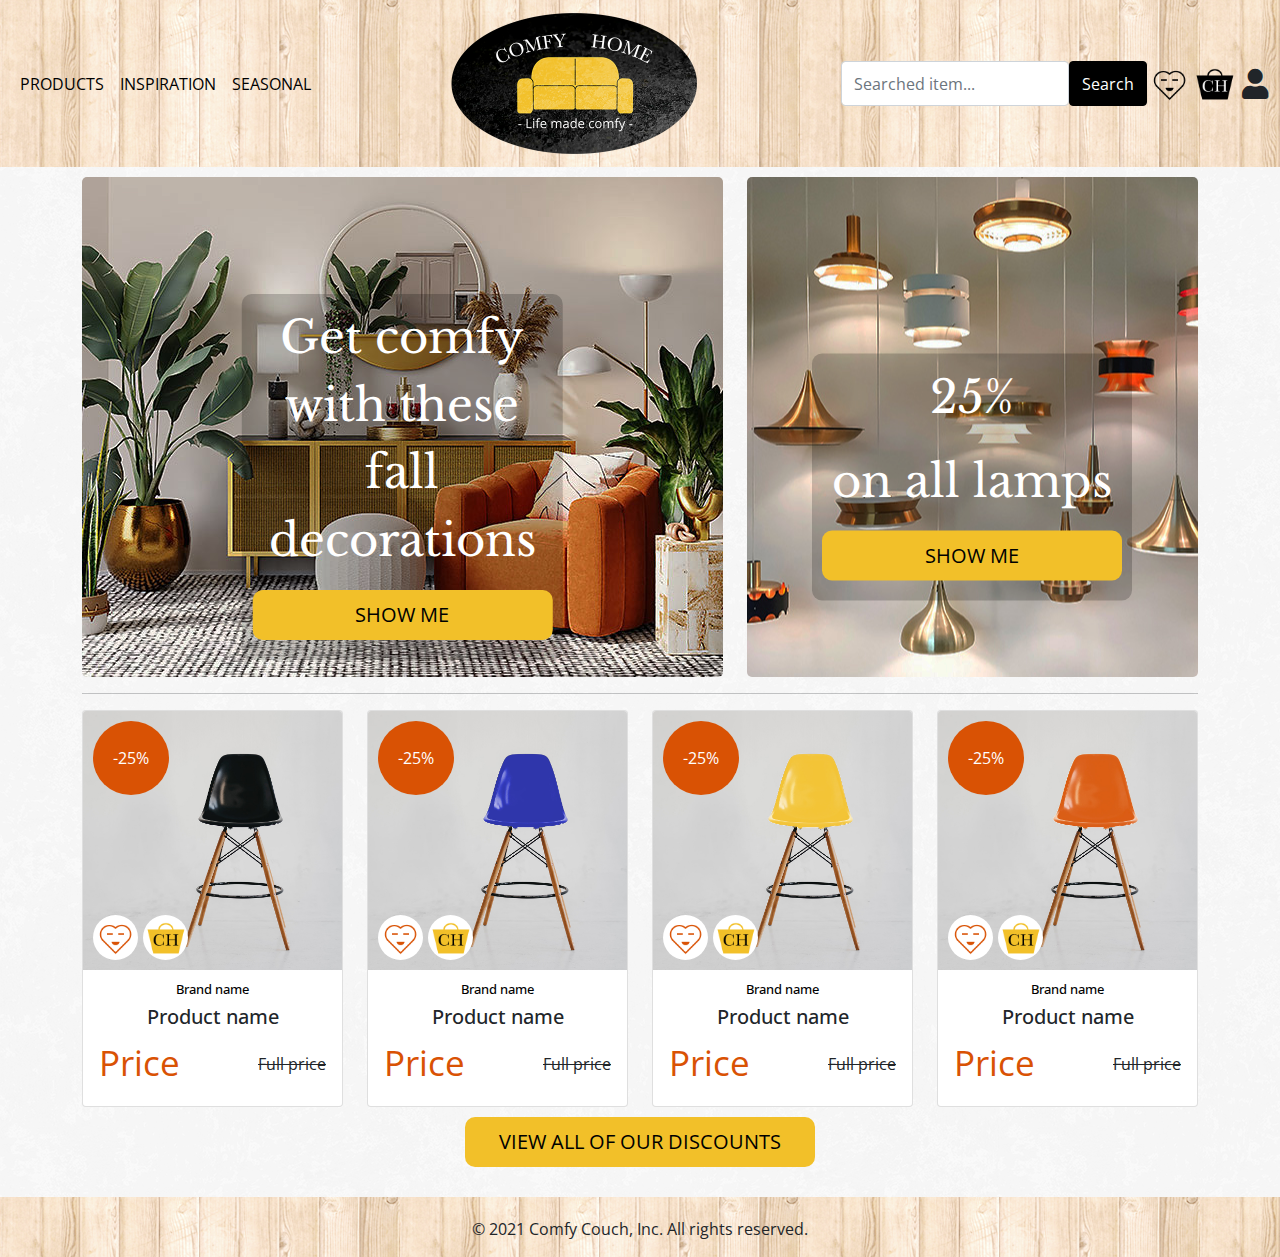
==== commit 45110cf8: "added product page from ma2" ====
--- a/index.html
+++ b/index.html
@@ -23,19 +23,12 @@
           </button>
           <div class="collapse navbar-collapse flex-column flex-lg-row justify-content-between" id="navbarSupportedContent">
             <ul class="navbar-nav  mb-2 mb-lg-0">
-              <li class="nav-item dropdown">
-                <a class="nav-link dropdown-toggle" href="#" id="navbarDropdown" role="button" data-bs-toggle="dropdown"
+              <li class="nav-item">
+                <a class="nav-link" href="products.html" id="nav-item__products"
                   aria-expanded="false">
                   Products
                 </a>
-                <ul class="dropdown-menu" aria-labelledby="navbarDropdown">
-                  <li><a class="dropdown-item" href="#">Sofas</a></li>
-                  <li><a class="dropdown-item" href="#">Lamps</a></li>
-                  <li>
-                    
-                  </li>
-                  <li><a class="dropdown-item" href="#">Chairs</a></li>
-                </ul>
+               
               </li>
               <li class="nav-item">
                 <a class="nav-link" id="nav-item__inspirational" aria-current="page" href="#">Inspiration</a>
@@ -51,7 +44,8 @@
                 <input class="form-control" type="search" placeholder="Searched item..." aria-label="Search">
                 <button class="btn btn-primary" type="submit">Search</button>
               </form>
-              <i class="fas fa-heart" id="favorite"></i>
+              <img src="images/heart-black.png" id="favorite" />
+              <img src="images/basket-black.png" id="basket" />
               <i class="fas fa-user" id="user"></i>
             </div>
           </div>
@@ -89,13 +83,15 @@
                 <div class="product-pic">
                   <img src="images/chair-comfy.jpg" class="card-img-top" alt="chair on sale">
                   <div class="product-pic__discount">-25%</div>
-                  <i class="fas fa-heart product-pic__heart"></i>
+                  <img src="images/heart.png" class="product-pic__heart"></img>
+                  <img src="images/basket.png" class="product-pic__basket"></img>
+                  
                 </div>
                 <div class="card-body">
                   <h6 class="card-subtitle mb-2">Brand name</h6>
                   <h5 class="card-title">Product name</h5>
-                  <div class="price">
-                    <div class="price__current">Price</div>
+                  <div class="prices">
+                    <div class="price__discount">Price</div>
                     <div class="price__original">Full price</div>
                   </div>
                 </div>
@@ -107,13 +103,15 @@
                 <div class="product-pic">
                   <img src="images/chair-comfy-blue.jpg" class="card-img-top" alt="chair on sale">
                   <div class="product-pic__discount">-25%</div>
-                  <i class="fas fa-heart product-pic__heart"></i>
+                  <img src="images/heart.png" class="product-pic__heart"></img>
+                  <img src="images/basket.png" class="product-pic__basket"></img>
+                  
                 </div>
                 <div class="card-body">
                   <h6 class="card-subtitle mb-2">Brand name</h6>
                   <h5 class="card-title">Product name</h5>
-                  <div class="price">
-                    <div class="price__current">Price</div>
+                  <div class="prices">
+                    <div class="price__discount">Price</div>
                     <div class="price__original">Full price</div>
                   </div>
                 </div>
@@ -125,13 +123,15 @@
                 <div class="product-pic">
                   <img src="images/chair-comfy-yellow.jpg" class="card-img-top" alt="chair on sale">
                   <div class="product-pic__discount">-25%</div>
-                  <i class="fas fa-heart product-pic__heart"></i>
+                  <img src="images/heart.png" class="product-pic__heart"></img>
+                  <img src="images/basket.png" class="product-pic__basket"></img>
+                  
                 </div>
                 <div class="card-body">
                   <h6 class="card-subtitle mb-2">Brand name</h6>
                   <h5 class="card-title">Product name</h5>
-                  <div class="price">
-                    <div class="price__current">Price</div>
+                  <div class="prices">
+                    <div class="price__discount">Price</div>
                     <div class="price__original">Full price</div>
                   </div>
                 </div>
@@ -143,13 +143,14 @@
                 <div class="product-pic">
                   <img src="images/chair-comfy-orange.jpg" class="card-img-top" alt="chair on sale">
                   <div class="product-pic__discount">-25%</div>
-                  <i class="fas fa-heart product-pic__heart"></i>
+                  <img src="images/heart.png" class="product-pic__heart"></img>
+                  <img src="images/basket.png" class="product-pic__basket"></img>
                 </div>
                 <div class="card-body">
                   <h6 class="card-subtitle mb-2">Brand name</h6>
                   <h5 class="card-title">Product name</h5>
-                  <div class="price">
-                    <div class="price__current">Price</div>
+                  <div class="prices">
+                    <div class="price__discount">Price</div>
                     <div class="price__original">Full price</div>
                   </div>
                 </div>
--- a/css/style.css
+++ b/css/style.css
@@ -14,6 +14,25 @@
   background-image: url("../../images/tileable_wood_texture.png");
 }
 
+#favorite,
+#basket,
+#user {
+  cursor: pointer;
+}
+
+#favorite,
+#basket {
+  width: 45px;
+}
+
+#user {
+  -ms-flex-item-align: center;
+      -ms-grid-row-align: center;
+      align-self: center;
+  font-size: 30px;
+  margin-left: 5px;
+}
+
 body {
   background-image: url("../../images/white_wall_hash.png");
 }
@@ -30,23 +49,15 @@
   text-transform: uppercase;
 }
 
-#favorite,
-#user {
-  padding: 15px;
-  cursor: pointer;
-}
-
-.col-12 {
-  margin: 10px 0;
-}
-
 .seasonal,
-.lamps {
+.lamps,
+.intro {
   height: 500px;
 }
 
 .seasonal__pic,
-.lamps__pic {
+.lamps__pic,
+.intro__pic {
   height: 100%;
   background-image: url("../images/interior-fall-comfy2.jpg");
   background-repeat: no-repeat;
@@ -55,18 +66,41 @@
   border-radius: 5px;
 }
 
+.intro__pic {
+  background-image: url("../../images/intro-homedecor.jpg");
+  -webkit-filter: drop-shadow(5px 5px 10px #5b5b5b);
+          filter: drop-shadow(5px 5px 10px #5b5b5b);
+  border-radius: 0;
+}
+
 .lamps__pic {
   background-image: url("../images/lamps-comfy3.jpg");
 }
 
 .seasonal__text,
-.lamps__text {
+.lamps__text,
+.intro__text {
   text-align: center;
   position: absolute;
   top: 60%;
   left: 50%;
   -webkit-transform: translate(-50%, -50%);
           transform: translate(-50%, -50%);
+}
+
+.product-pic__heart,
+.product-pic__basket {
+  position: absolute;
+  bottom: 10px;
+  left: 10px;
+  cursor: pointer;
+  width: 45px;
+  background-color: white;
+  border-radius: 50%;
+}
+
+.product-pic__basket {
+  left: 60px;
 }
 
 .product-pic {
@@ -83,18 +117,21 @@
   color: white;
 }
 
-.product-pic__heart {
-  position: absolute;
-  bottom: 20px;
-  left: 20px;
-  cursor: pointer;
-}
-
 .card-body {
   text-align: center;
+  position: relative;
 }
 
 .price {
+  display: -webkit-box;
+  display: -ms-flexbox;
+  display: flex;
+  -webkit-box-pack: center;
+      -ms-flex-pack: center;
+          justify-content: center;
+}
+
+.prices {
   display: -webkit-box;
   display: -ms-flexbox;
   display: flex;
@@ -106,17 +143,17 @@
           align-items: center;
 }
 
+.price__discount {
+  color: #d95204;
+  font-size: 35px;
+}
+
 .price__current {
-  color: #bf471b;
   font-size: 35px;
 }
 
 .price__original {
   text-decoration: line-through;
-}
-
-h6, .h6 {
-  color: black;
 }
 
 .button {
@@ -166,6 +203,21 @@
   margin-top: 20px;
 }
 
+/* products */
+.category {
+  position: absolute;
+  top: 0;
+  right: 0;
+  background-color: black;
+  color: white;
+  padding: 5px;
+  border-bottom-left-radius: 5px;
+}
+
+h6, .h6 {
+  color: black;
+}
+
 .seasonal__text,
 .lamps__text {
   color: white;
@@ -174,6 +226,19 @@
   background-color: rgba(0, 0, 0, 0.2);
   padding: 10px;
   border-radius: 10px;
+}
+
+.intro__text {
+  color: white;
+  font-family: "Libre Baskerville", serif;
+  font-size: 45px;
+  padding: 10px;
+}
+
+.intro__categories {
+  font-size: 25px;
+  font-style: italic;
+  color: #f2c029;
 }
 
 :root {
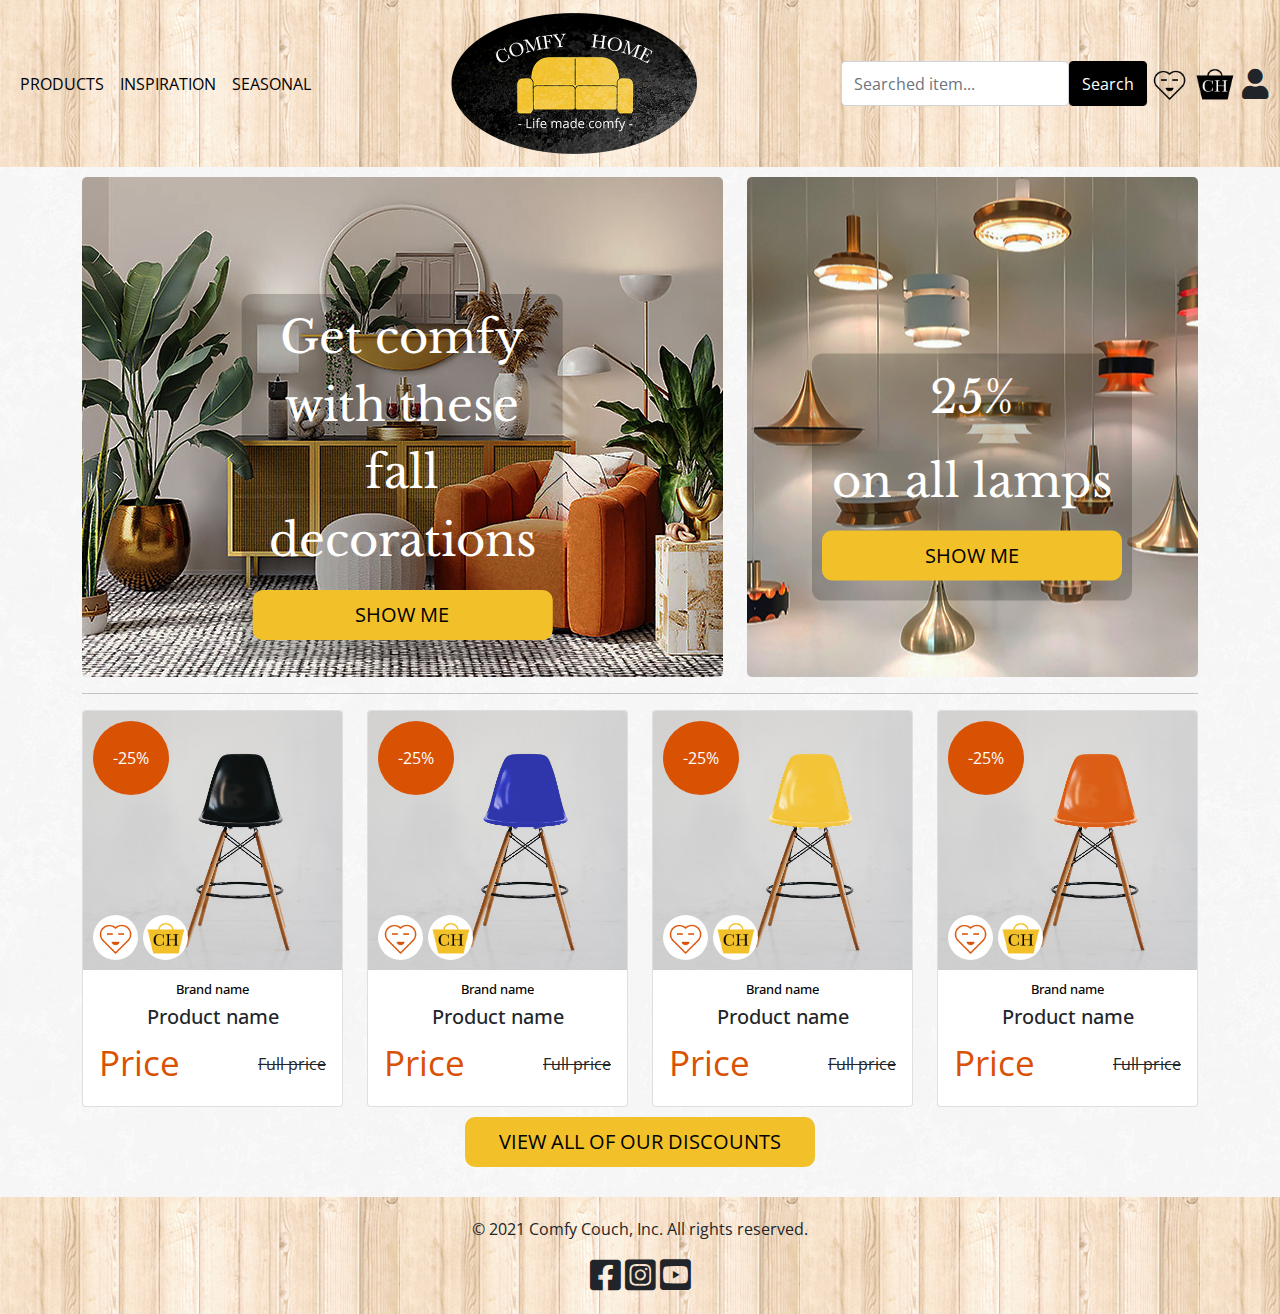
==== commit c794fb7d: "added social media icons in footer" ====
--- a/index.html
+++ b/index.html
@@ -7,9 +7,10 @@
     <title>Comfy Couch</title>
     <link href="css/style.css" rel="stylesheet"/>
     <link rel="preconnect" href="https://fonts.googleapis.com">
-  <link rel="preconnect" href="https://fonts.gstatic.com" crossorigin>
-  <link href="https://fonts.googleapis.com/css2?family=Libre+Baskerville&family=Open+Sans&display=swap" rel="stylesheet">
+    <link rel="preconnect" href="https://fonts.gstatic.com" crossorigin>
+    <link href="https://fonts.googleapis.com/css2?family=Libre+Baskerville&family=Open+Sans&display=swap" rel="stylesheet">
     <link href="https://cdnjs.cloudflare.com/ajax/libs/font-awesome/5.12.1/css/all.min.css" rel="stylesheet">
+    
     
   </head>
   <body>
@@ -167,6 +168,9 @@
       <div class="container">
           <p>&copy; 2021 Comfy Couch, Inc. All rights reserved.</p>
       </div>
+      <i class="fab fa-facebook-square"></i>
+      <i class="fab fa-instagram-square"></i>
+      <i class="fab fa-youtube-square"></i>
     </footer>
 
     <script src="https://cdn.jsdelivr.net/npm/bootstrap@5.1.3/dist/js/bootstrap.bundle.min.js"
--- a/css/style.css
+++ b/css/style.css
@@ -199,8 +199,12 @@
   text-align: center;
   -ms-flex-negative: 0;
       flex-shrink: 0;
-  padding-top: 20px;
+  padding: 20px 0;
   margin-top: 20px;
+}
+
+.fab {
+  font-size: 35px;
 }
 
 /* products */
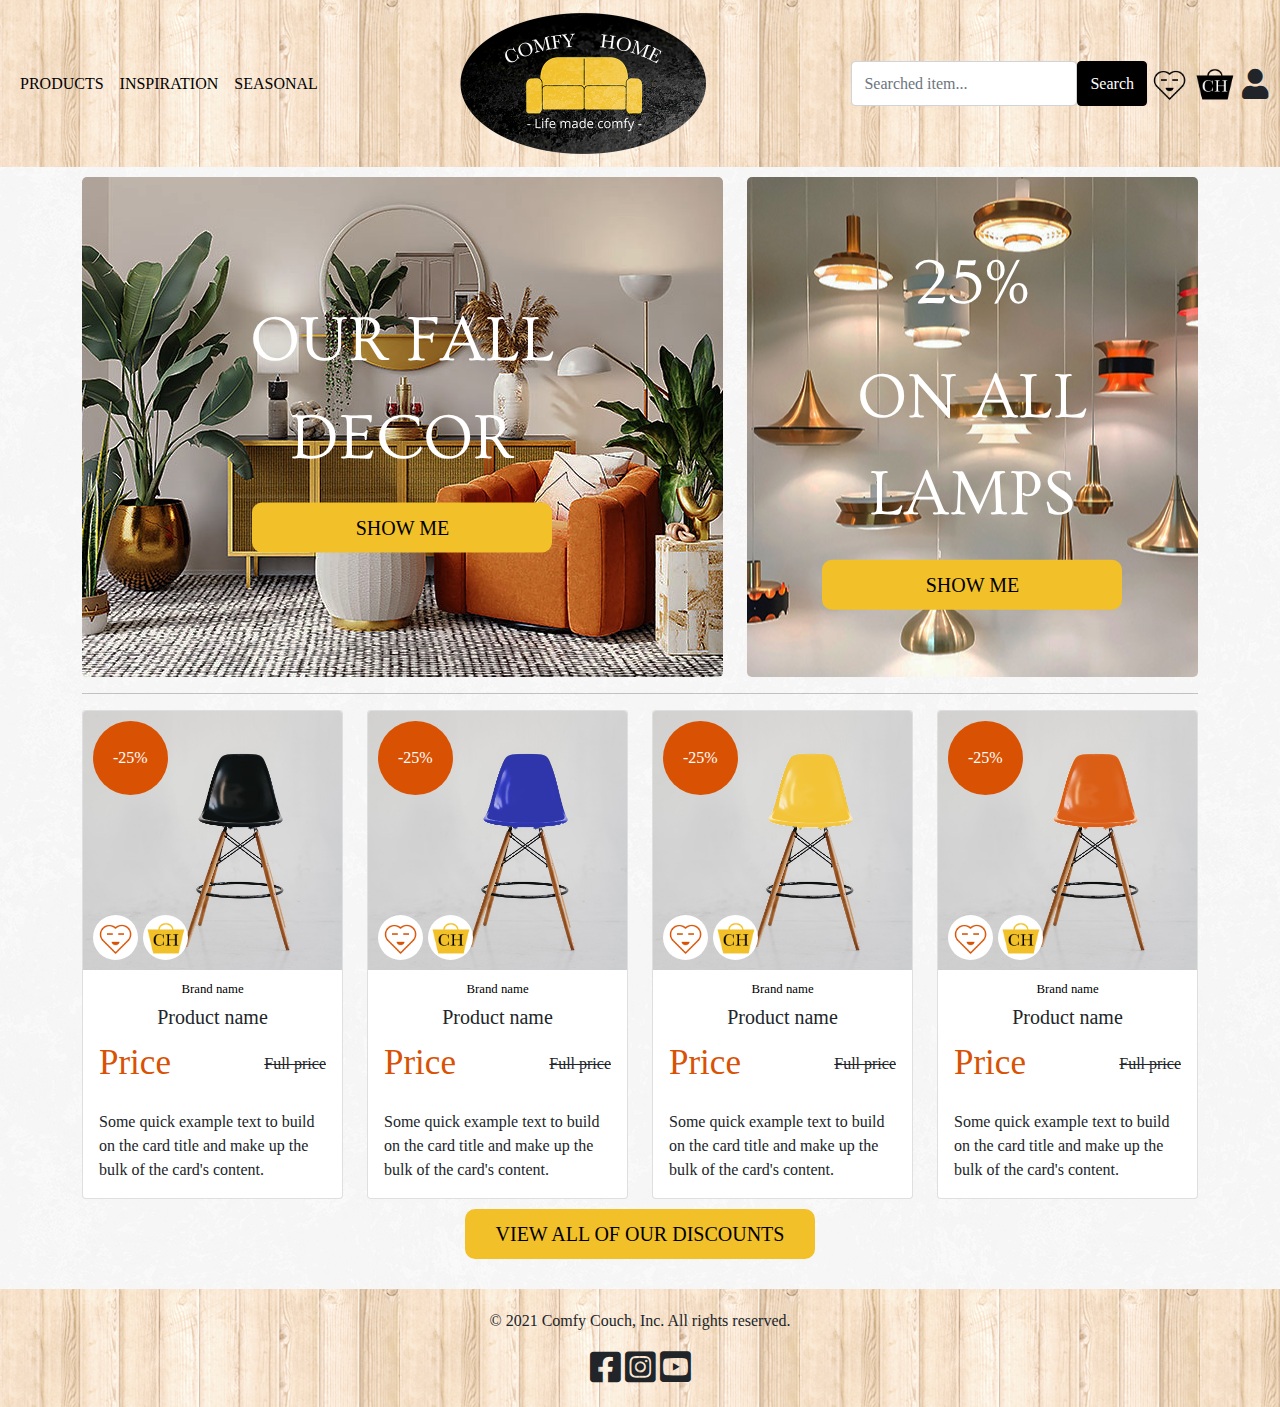
==== commit 2cb8c036: "Added the header font family" ====
--- a/index.html
+++ b/index.html
@@ -8,7 +8,7 @@
     <link href="css/style.css" rel="stylesheet"/>
     <link rel="preconnect" href="https://fonts.googleapis.com">
     <link rel="preconnect" href="https://fonts.gstatic.com" crossorigin>
-    <link href="https://fonts.googleapis.com/css2?family=Libre+Baskerville&family=Open+Sans&display=swap" rel="stylesheet">
+    <link href="https://fonts.googleapis.com/css2?family=Ovo&display=swap" rel="stylesheet">
     <link href="https://cdnjs.cloudflare.com/ajax/libs/font-awesome/5.12.1/css/all.min.css" rel="stylesheet">
     
     
@@ -59,7 +59,7 @@
             <div class="col-12 col-lg-7 seasonal">
               <div class="seasonal__pic">
                 <div class="seasonal__text">
-                  <p>Get comfy with these fall decorations</p>
+                  <p>Our fall decor</p>
                   <div class="button">Show me</div>
                 </div>
               </div>
@@ -95,6 +95,7 @@
                     <div class="price__discount">Price</div>
                     <div class="price__original">Full price</div>
                   </div>
+                  <p class="card-text">Some quick example text to build on the card title and make up the bulk of the card's content.</p>
                 </div>
               </div>
             </div>
@@ -115,6 +116,7 @@
                     <div class="price__discount">Price</div>
                     <div class="price__original">Full price</div>
                   </div>
+                  <p class="card-text">Some quick example text to build on the card title and make up the bulk of the card's content.</p>
                 </div>
               </div>
             </div>
@@ -135,6 +137,7 @@
                     <div class="price__discount">Price</div>
                     <div class="price__original">Full price</div>
                   </div>
+                  <p class="card-text">Some quick example text to build on the card title and make up the bulk of the card's content.</p>
                 </div>
               </div>
             </div>
@@ -154,6 +157,7 @@
                     <div class="price__discount">Price</div>
                     <div class="price__original">Full price</div>
                   </div>
+                  <p class="card-text">Some quick example text to build on the card title and make up the bulk of the card's content.</p>
                 </div>
               </div>
             </div>
--- a/css/style.css
+++ b/css/style.css
@@ -82,7 +82,7 @@
 .intro__text {
   text-align: center;
   position: absolute;
-  top: 60%;
+  top: 50%;
   left: 50%;
   -webkit-transform: translate(-50%, -50%);
           transform: translate(-50%, -50%);
@@ -120,6 +120,11 @@
 .card-body {
   text-align: center;
   position: relative;
+}
+
+.card-text {
+  text-align: left;
+  margin-top: 20px;
 }
 
 .price {
@@ -225,23 +230,25 @@
 .seasonal__text,
 .lamps__text {
   color: white;
-  font-family: "Libre Baskerville", serif;
-  font-size: 45px;
-  background-color: rgba(0, 0, 0, 0.2);
+  font-family: "Ovo", serif;
+  font-size: 65px;
   padding: 10px;
   border-radius: 10px;
+  text-transform: uppercase;
+  width: 400px;
+  max-width: 100%;
 }
 
 .intro__text {
   color: white;
-  font-family: "Libre Baskerville", serif;
-  font-size: 45px;
+  font-family: "Ovo", serif;
+  font-size: 40px;
   padding: 10px;
+  text-transform: uppercase;
 }
 
 .intro__categories {
-  font-size: 25px;
-  font-style: italic;
+  font-size: 65px;
   color: #f2c029;
 }
 
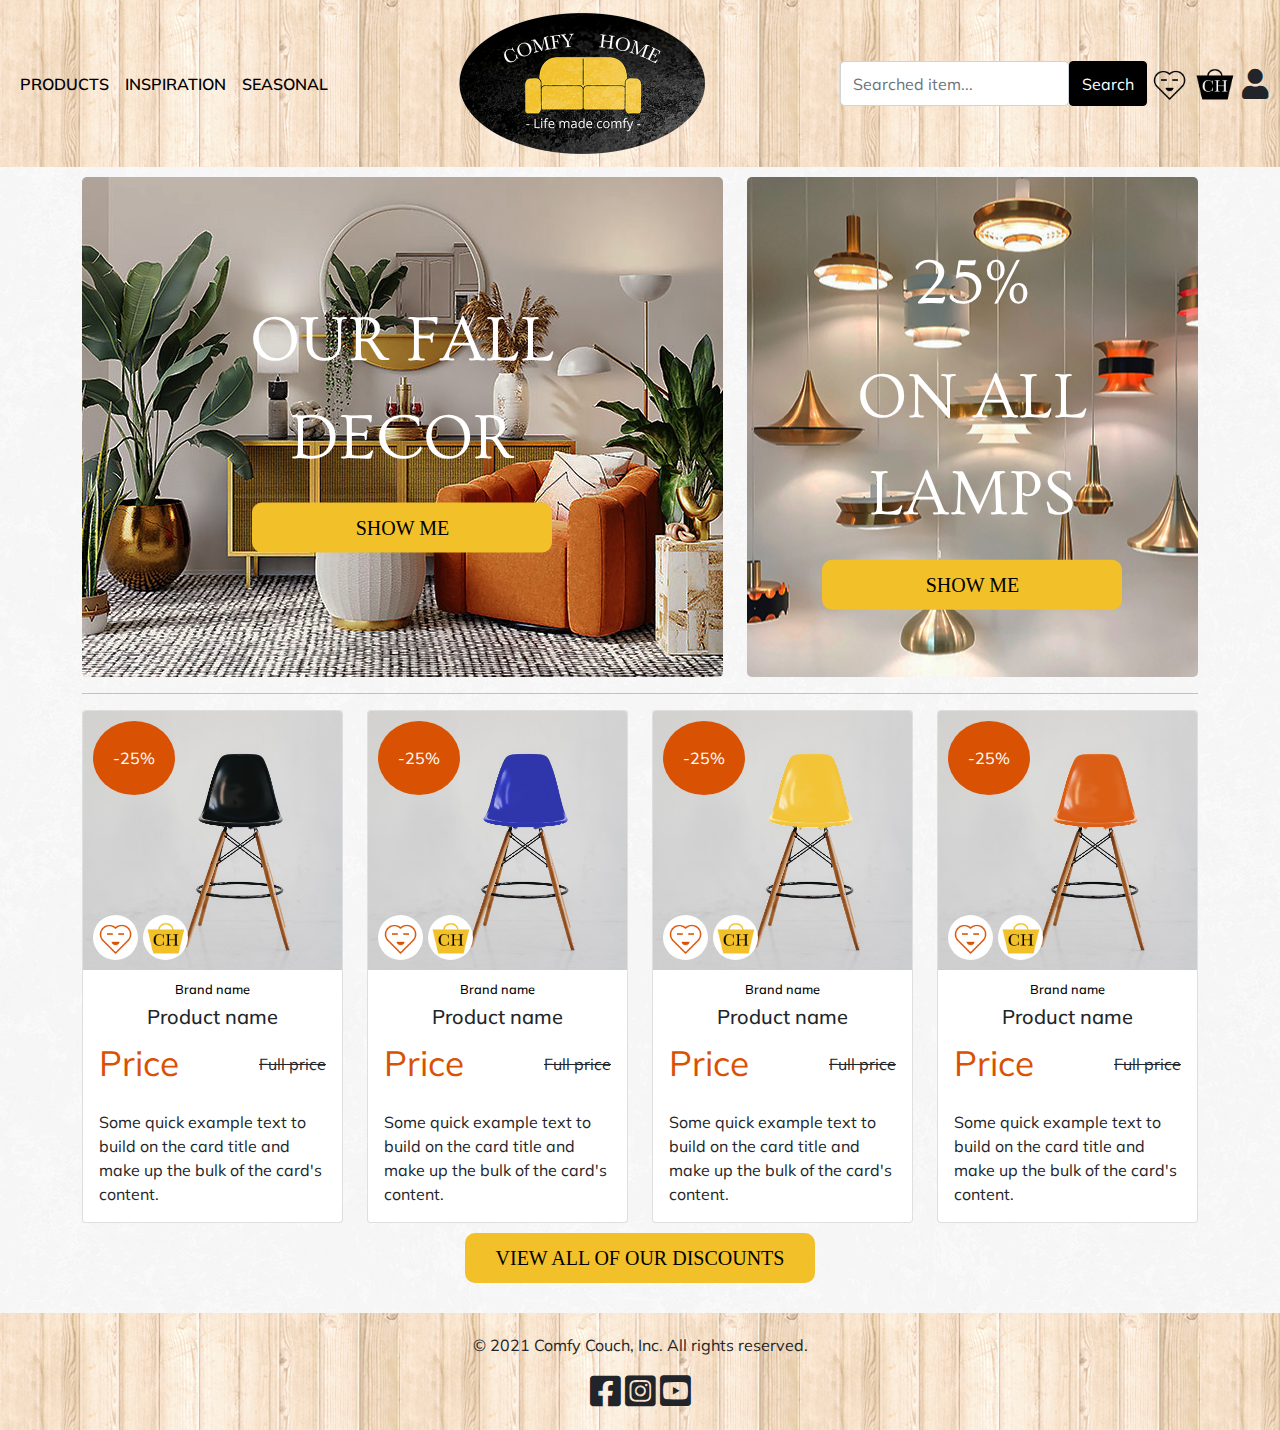
==== commit 1723bcce: "Added font family for the button text" ====
--- a/index.html
+++ b/index.html
@@ -7,8 +7,8 @@
     <title>Comfy Couch</title>
     <link href="css/style.css" rel="stylesheet"/>
     <link rel="preconnect" href="https://fonts.googleapis.com">
-    <link rel="preconnect" href="https://fonts.gstatic.com" crossorigin>
-    <link href="https://fonts.googleapis.com/css2?family=Ovo&display=swap" rel="stylesheet">
+  <link rel="preconnect" href="https://fonts.gstatic.com" crossorigin>
+  <link href="https://fonts.googleapis.com/css2?family=Mulish:wght@400;600&family=Ovo&display=swap" rel="stylesheet">
     <link href="https://cdnjs.cloudflare.com/ajax/libs/font-awesome/5.12.1/css/all.min.css" rel="stylesheet">
     
     
--- a/css/style.css
+++ b/css/style.css
@@ -237,6 +237,11 @@
   text-transform: uppercase;
   width: 400px;
   max-width: 100%;
+}
+
+nav {
+  font-family: "Mulish", serif;
+  font-weight: 600;
 }
 
 .intro__text {
@@ -295,7 +300,7 @@
   --bs-black-rgb: 0, 0, 0;
   --bs-body-color-rgb: 33, 37, 41;
   --bs-body-bg-rgb: 255, 255, 255;
-  --bs-font-sans-serif: Open Sans;
+  --bs-font-sans-serif: Mulish;
   --bs-font-monospace: SFMono-Regular, Menlo, Monaco, Consolas, "Liberation Mono", "Courier New", monospace;
   --bs-gradient: linear-gradient(180deg, rgba(255, 255, 255, 0.15), rgba(255, 255, 255, 0));
   --bs-body-font-family: var(--bs-font-sans-serif);
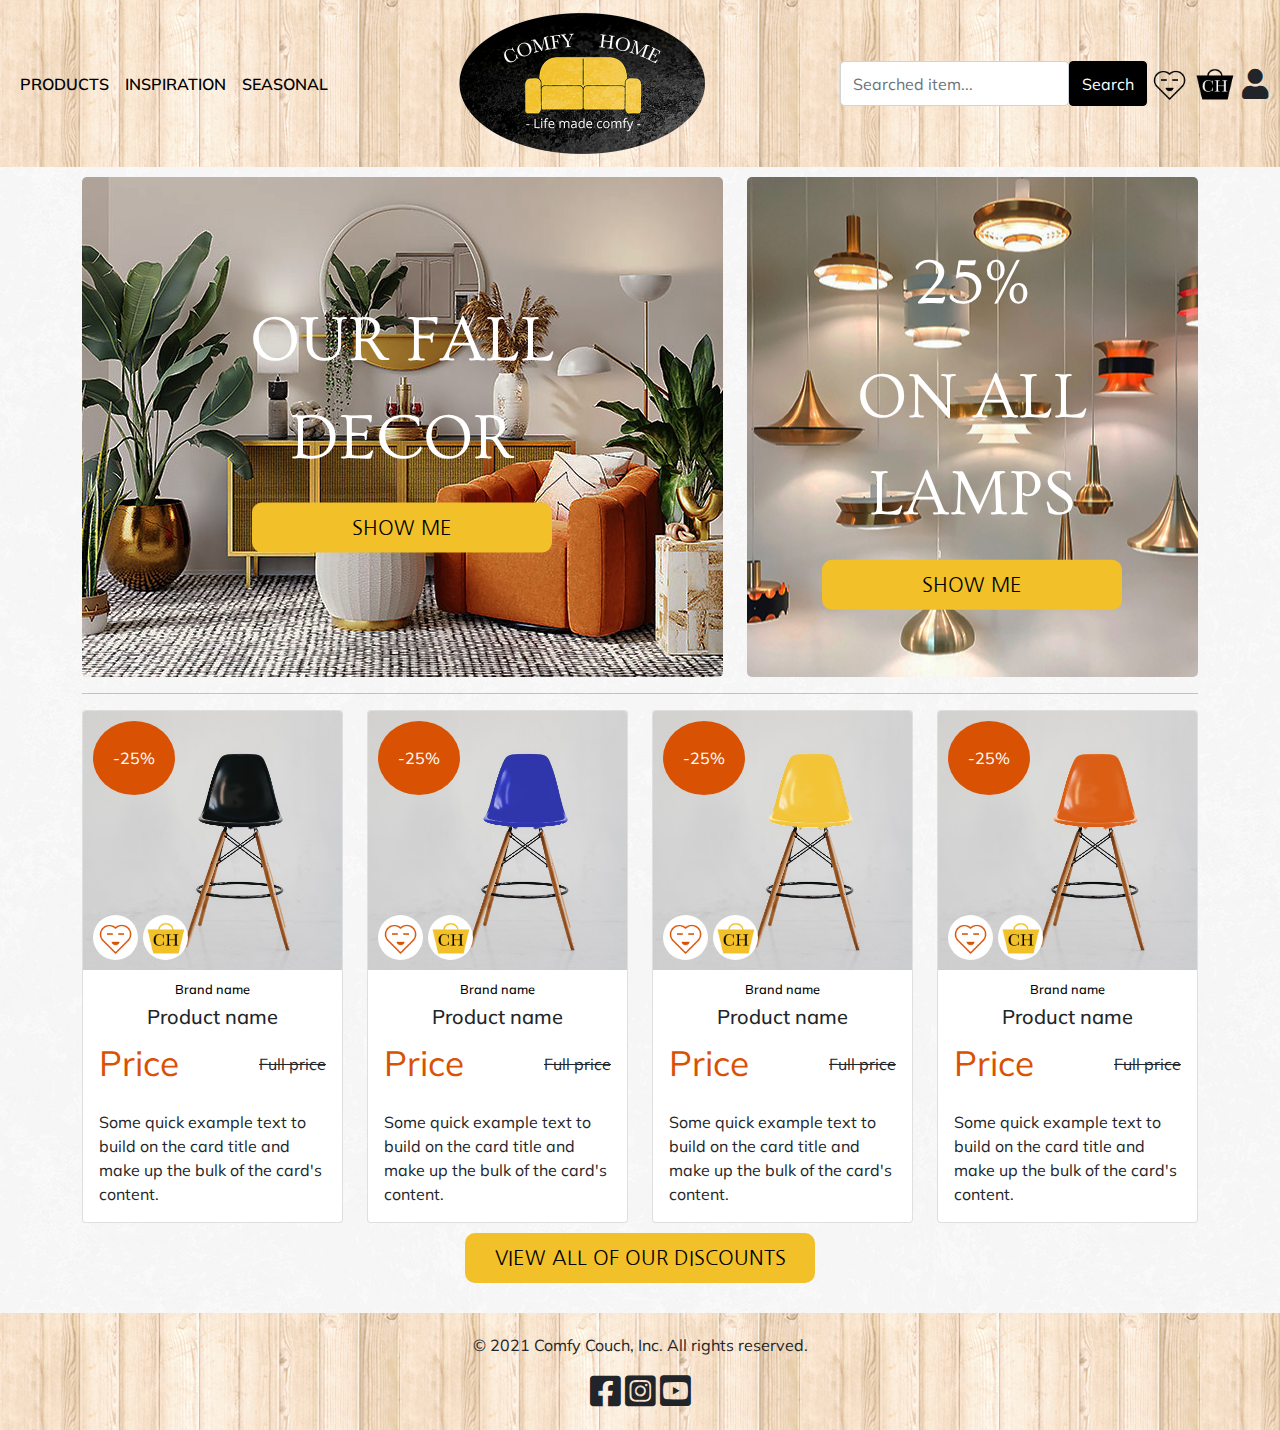
==== commit f037e864: "added a third font-family for call-to-action buttons" ====
--- a/index.html
+++ b/index.html
@@ -7,8 +7,9 @@
     <title>Comfy Couch</title>
     <link href="css/style.css" rel="stylesheet"/>
     <link rel="preconnect" href="https://fonts.googleapis.com">
-  <link rel="preconnect" href="https://fonts.gstatic.com" crossorigin>
-  <link href="https://fonts.googleapis.com/css2?family=Mulish:wght@400;600&family=Ovo&display=swap" rel="stylesheet">
+    <link rel="preconnect" href="https://fonts.gstatic.com" crossorigin>
+    <link href="https://fonts.googleapis.com/css2?family=Mulish:wght@400;600&family=Nanum+Gothic&family=Ovo&display=swap"
+      rel="stylesheet">
     <link href="https://cdnjs.cloudflare.com/ajax/libs/font-awesome/5.12.1/css/all.min.css" rel="stylesheet">
     
     
--- a/css/style.css
+++ b/css/style.css
@@ -227,6 +227,11 @@
   color: black;
 }
 
+nav {
+  font-family: "Mulish", serif;
+  font-weight: 600;
+}
+
 .seasonal__text,
 .lamps__text {
   color: white;
@@ -239,11 +244,6 @@
   max-width: 100%;
 }
 
-nav {
-  font-family: "Mulish", serif;
-  font-weight: 600;
-}
-
 .intro__text {
   color: white;
   font-family: "Ovo", serif;
@@ -255,6 +255,10 @@
 .intro__categories {
   font-size: 65px;
   color: #f2c029;
+}
+
+.button {
+  font-family: "Nanum Gothic";
 }
 
 :root {
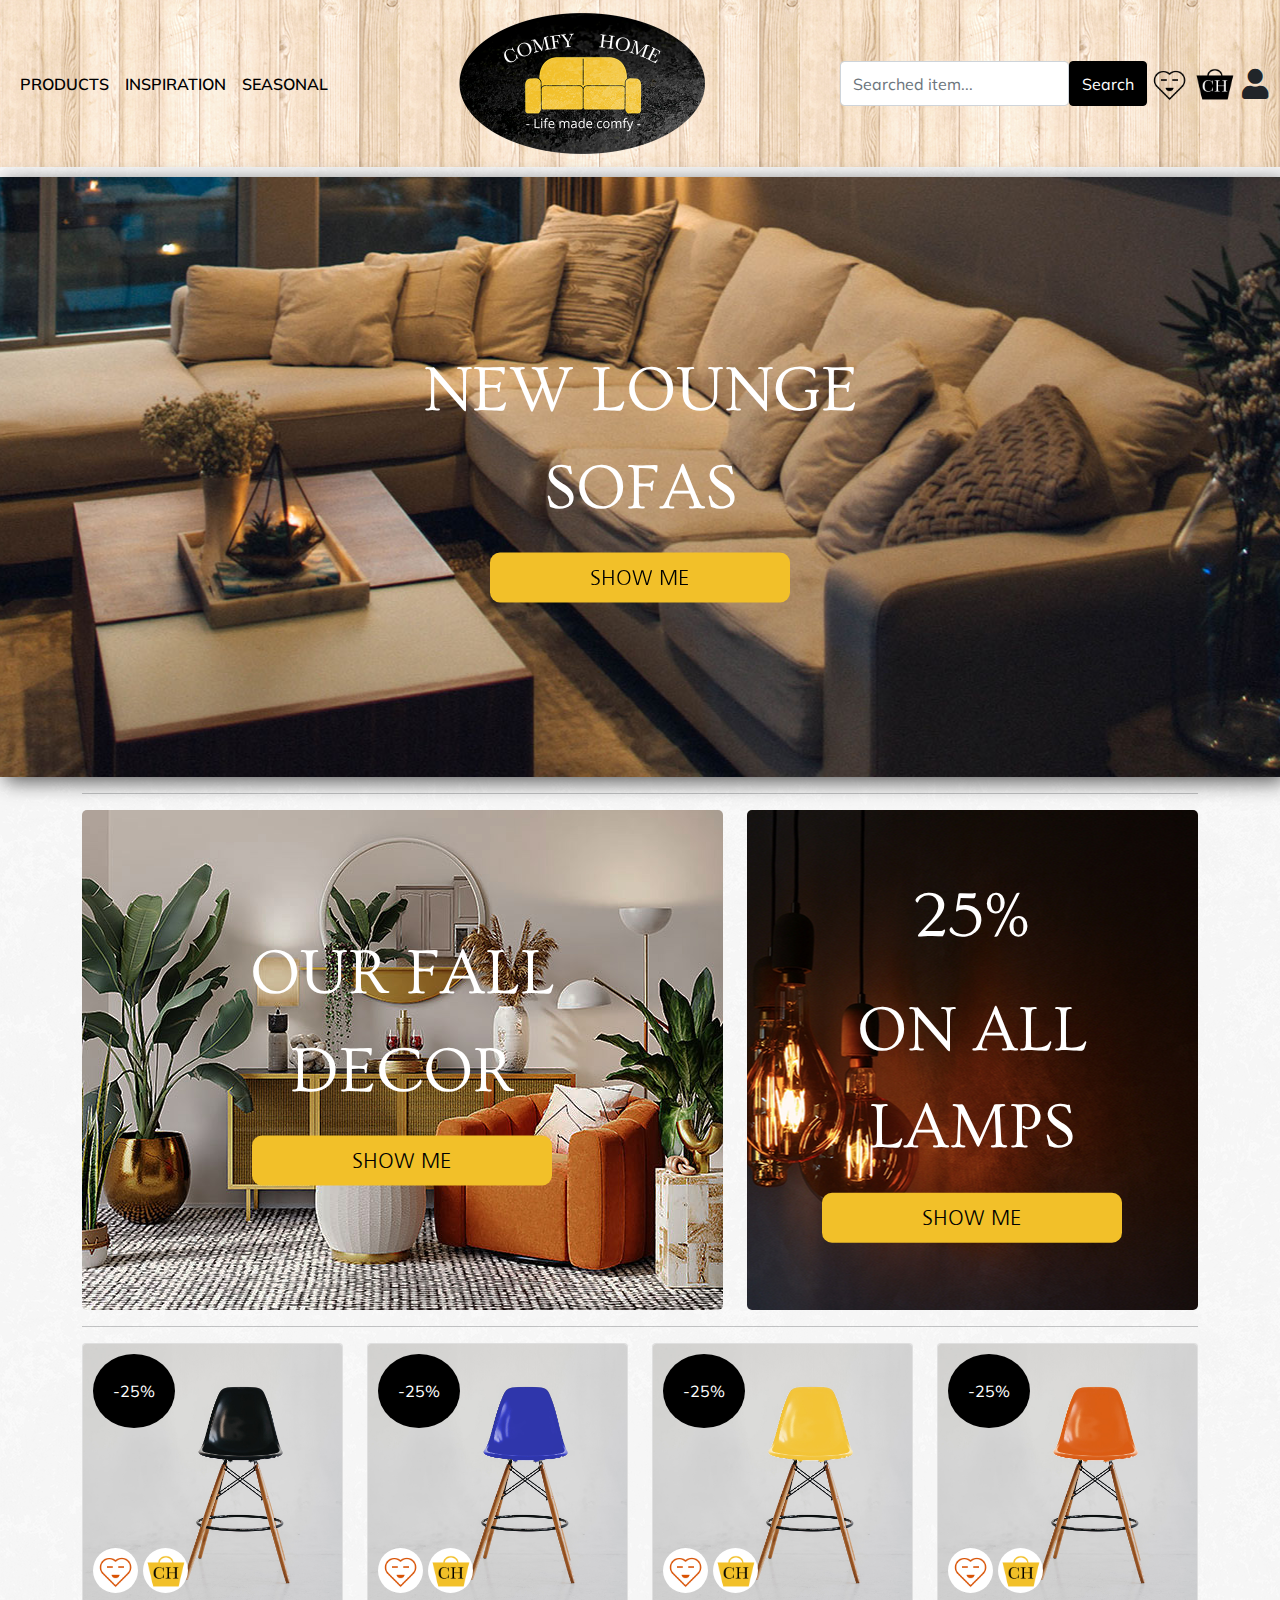
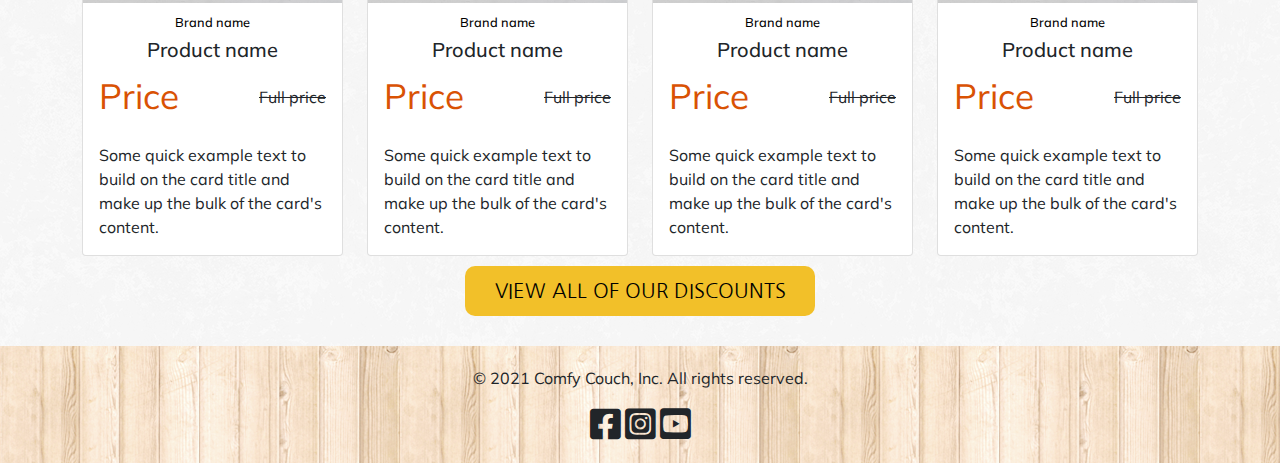
==== commit 9c292412: "added new intro picture on index page" ====
--- a/index.html
+++ b/index.html
@@ -55,7 +55,20 @@
       </nav>
 
       <main>
+
+        <div class="col-12 intro" id="intro">
+          <div class="intro__homepic">
+            <div class="intro__text">
+              <p class="intro__header">New lounge sofas</p>
+              <div class="button">Show me</div>
+            </div>
+          </div>
+        </div>
+
+        
+
         <div class="container">
+          <hr>
           <div class="row align-items-start cont">
             <div class="col-12 col-lg-7 seasonal">
               <div class="seasonal__pic">
--- a/css/style.css
+++ b/css/style.css
@@ -57,24 +57,34 @@
 
 .seasonal__pic,
 .lamps__pic,
-.intro__pic {
+.intro__pic,
+.intro__homepic {
   height: 100%;
-  background-image: url("../images/interior-fall-comfy2.jpg");
+  background-image: url("../images/interior-fall-comfy4.jpg");
   background-repeat: no-repeat;
   background-position: center;
   position: relative;
   border-radius: 5px;
 }
 
-.intro__pic {
+.intro__pic,
+.intro__homepic {
   background-image: url("../../images/intro-homedecor.jpg");
   -webkit-filter: drop-shadow(5px 5px 10px #5b5b5b);
           filter: drop-shadow(5px 5px 10px #5b5b5b);
   border-radius: 0;
 }
 
+#intro {
+  height: 600px;
+}
+
+.intro__homepic {
+  background-image: url("../../images/darkLounge.jpg");
+}
+
 .lamps__pic {
-  background-image: url("../images/lamps-comfy3.jpg");
+  background-image: url("../../images/lampsDark.jpg");
 }
 
 .seasonal__text,
@@ -111,12 +121,13 @@
   position: absolute;
   top: 10px;
   left: 10px;
-  background-color: #d95204;
+  background-color: black;
   padding: 25px 20px;
   border-radius: 50%;
   color: white;
 }
 
+/* #d95204 */
 .card-body {
   text-align: center;
   position: relative;
@@ -255,6 +266,10 @@
 .intro__categories {
   font-size: 65px;
   color: #f2c029;
+}
+
+.intro__header {
+  font-size: 65px;
 }
 
 .button {
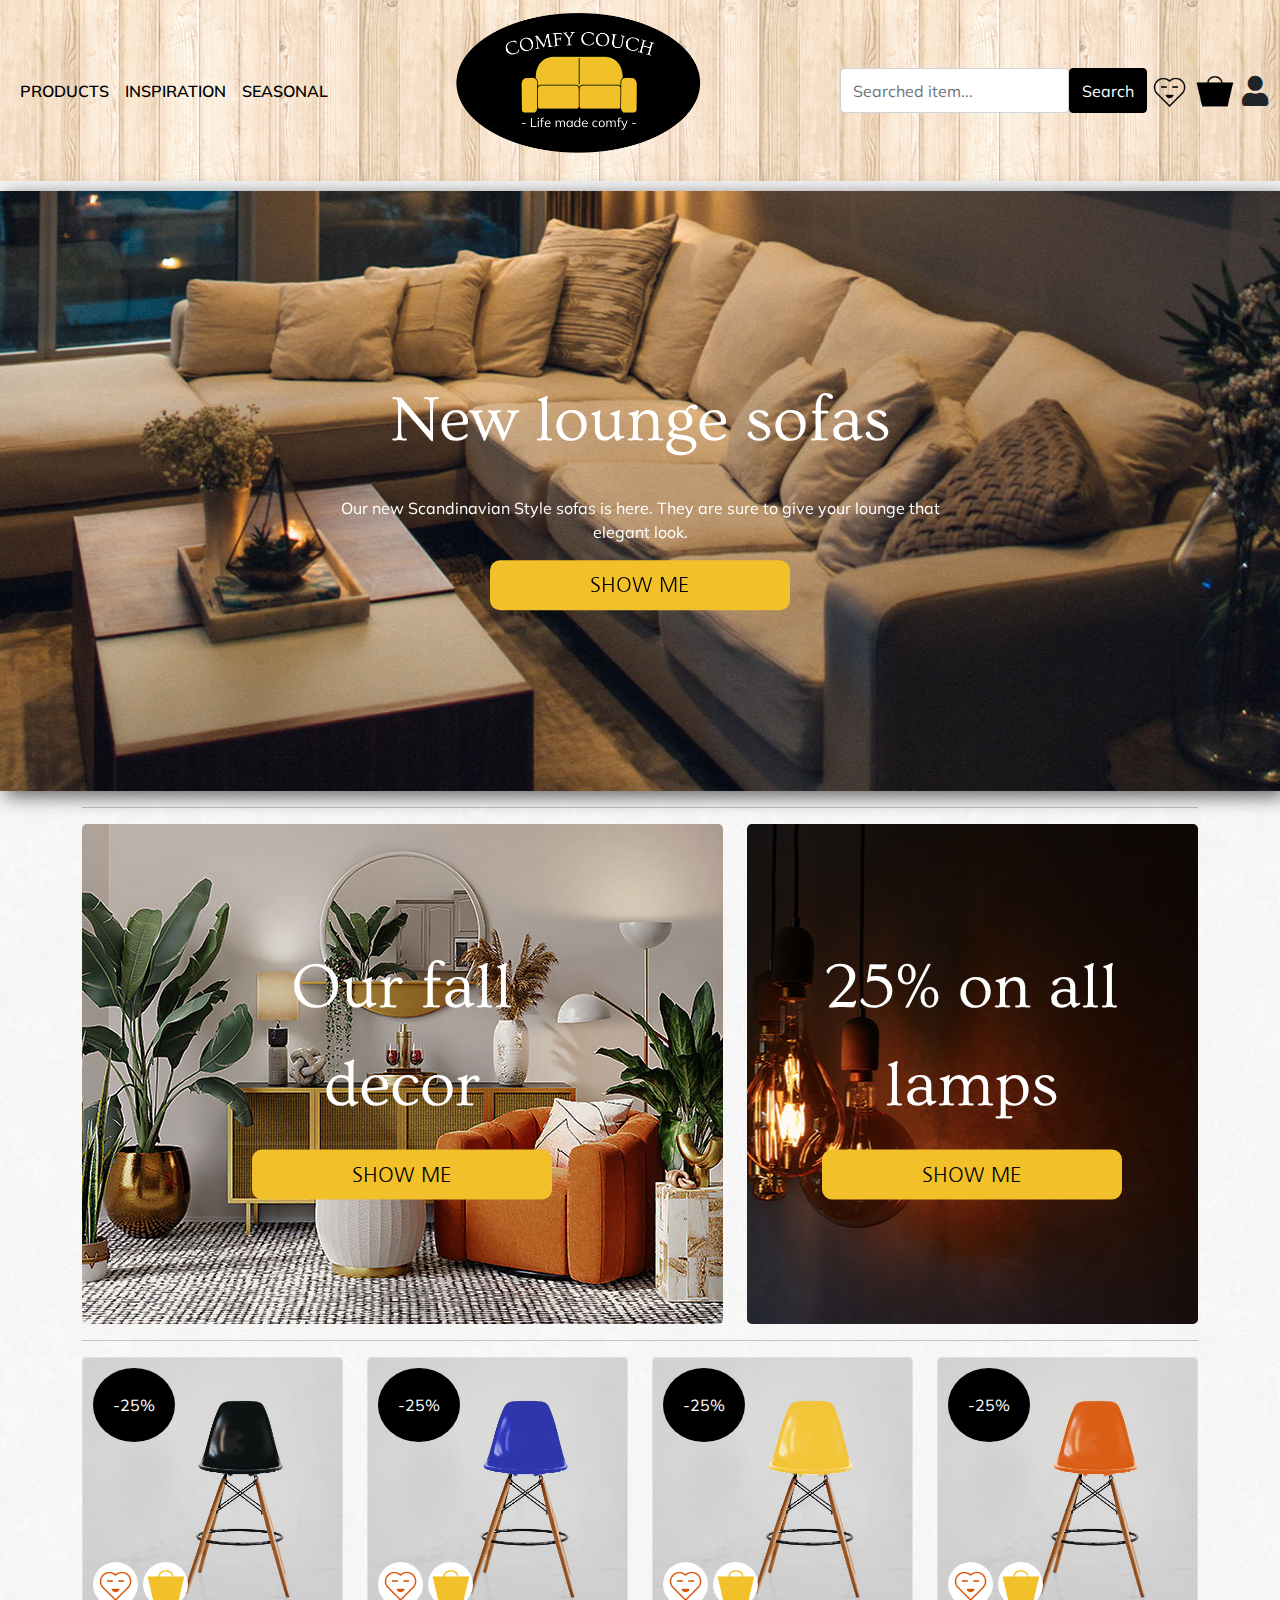
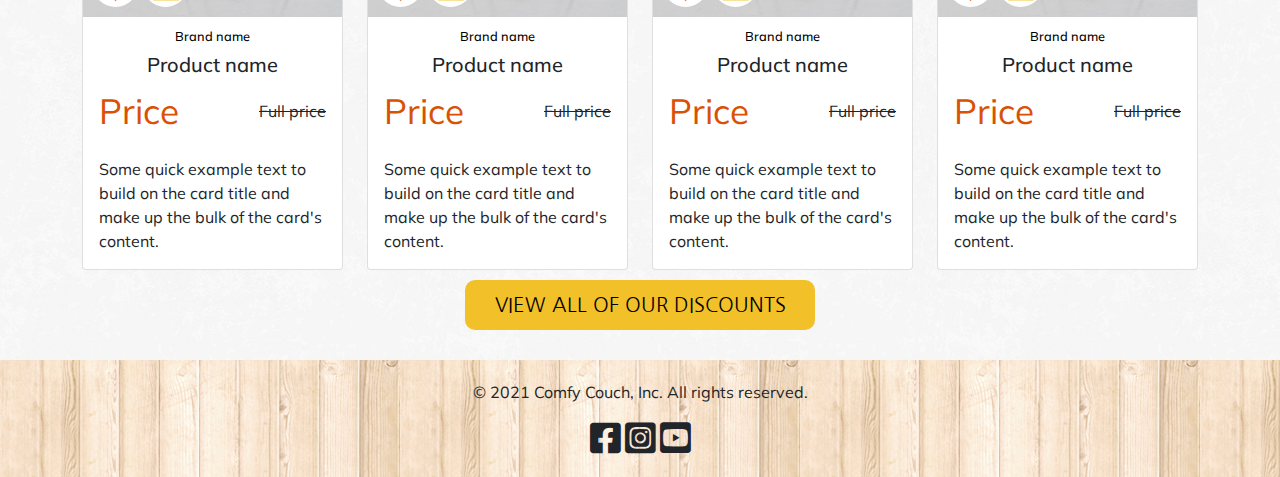
==== commit eae0ffc0: "added paragraph text on intro texts and brushed up the css" ====
--- a/index.html
+++ b/index.html
@@ -40,14 +40,14 @@
               </li>
               
             </ul>
-            <a class="navbar-brand d-none d-lg-block" href="#"><img src="images/comfy-logo-gold2.png" id="navbar-brand__logo" alt="comfy couch logo"></a>
+            <a class="navbar-brand d-none d-lg-block" href="#"><img src="images/comfy-logo.png" id="navbar-brand__logo" alt="comfy couch logo"></a>
             <div class="d-flex justify-content-between form-container">
               <form class="d-flex">
                 <input class="form-control" type="search" placeholder="Searched item..." aria-label="Search">
                 <button class="btn btn-primary" type="submit">Search</button>
               </form>
               <img src="images/heart-black.png" id="favorite" />
-              <img src="images/basket-black.png" id="basket" />
+              <img src="images/basket-black2.png" id="basket" />
               <i class="fas fa-user" id="user"></i>
             </div>
           </div>
@@ -60,6 +60,7 @@
           <div class="intro__homepic">
             <div class="intro__text">
               <p class="intro__header">New lounge sofas</p>
+              <p class="lorem">Our new Scandinavian Style sofas is here. They are sure to give your lounge that elegant look. </p>
               <div class="button">Show me</div>
             </div>
           </div>
@@ -82,8 +83,7 @@
             <div class="col-12 col-lg-5 lamps">
               <div class="lamps__pic">
                 <div class="lamps__text">
-                  <p>25%</p>
-                  <p>on all lamps</p>
+                  <p>25% on all lamps</p>
                 <div class="button">Show me</div>
                 </div>
               </div>
@@ -99,7 +99,7 @@
                   <img src="images/chair-comfy.jpg" class="card-img-top" alt="chair on sale">
                   <div class="product-pic__discount">-25%</div>
                   <img src="images/heart.png" class="product-pic__heart"></img>
-                  <img src="images/basket.png" class="product-pic__basket"></img>
+                  <img src="images/basket2.png" class="product-pic__basket"></img>
                   
                 </div>
                 <div class="card-body">
@@ -120,7 +120,7 @@
                   <img src="images/chair-comfy-blue.jpg" class="card-img-top" alt="chair on sale">
                   <div class="product-pic__discount">-25%</div>
                   <img src="images/heart.png" class="product-pic__heart"></img>
-                  <img src="images/basket.png" class="product-pic__basket"></img>
+                  <img src="images/basket2.png" class="product-pic__basket"></img>
                   
                 </div>
                 <div class="card-body">
@@ -141,7 +141,7 @@
                   <img src="images/chair-comfy-yellow.jpg" class="card-img-top" alt="chair on sale">
                   <div class="product-pic__discount">-25%</div>
                   <img src="images/heart.png" class="product-pic__heart"></img>
-                  <img src="images/basket.png" class="product-pic__basket"></img>
+                  <img src="images/basket2.png" class="product-pic__basket"></img>
                   
                 </div>
                 <div class="card-body">
@@ -162,7 +162,7 @@
                   <img src="images/chair-comfy-orange.jpg" class="card-img-top" alt="chair on sale">
                   <div class="product-pic__discount">-25%</div>
                   <img src="images/heart.png" class="product-pic__heart"></img>
-                  <img src="images/basket.png" class="product-pic__basket"></img>
+                  <img src="images/basket2.png" class="product-pic__basket"></img>
                 </div>
                 <div class="card-body">
                   <h6 class="card-subtitle mb-2">Brand name</h6>
--- a/css/style.css
+++ b/css/style.css
@@ -38,7 +38,7 @@
 }
 
 #navbar-brand__logo {
-  width: 250px;
+  width: 350px;
 }
 
 #mobile-logo {
@@ -53,6 +53,10 @@
 .lamps,
 .intro {
   height: 500px;
+}
+
+#intro {
+  height: 600px;
 }
 
 .seasonal__pic,
@@ -60,27 +64,28 @@
 .intro__pic,
 .intro__homepic {
   height: 100%;
-  background-image: url("../images/interior-fall-comfy4.jpg");
   background-repeat: no-repeat;
   background-position: center;
   position: relative;
   border-radius: 5px;
 }
 
-.intro__pic,
-.intro__homepic {
+.seasonal__pic {
+  background-image: url("../../images/interior-fall-comfy4.jpg");
+}
+
+.intro__pic {
   background-image: url("../../images/intro-homedecor.jpg");
   -webkit-filter: drop-shadow(5px 5px 10px #5b5b5b);
           filter: drop-shadow(5px 5px 10px #5b5b5b);
   border-radius: 0;
 }
 
-#intro {
-  height: 600px;
-}
-
 .intro__homepic {
   background-image: url("../../images/darkLounge.jpg");
+  -webkit-filter: drop-shadow(5px 5px 10px #5b5b5b);
+          filter: drop-shadow(5px 5px 10px #5b5b5b);
+  border-radius: 0;
 }
 
 .lamps__pic {
@@ -250,26 +255,31 @@
   font-size: 65px;
   padding: 10px;
   border-radius: 10px;
-  text-transform: uppercase;
   width: 400px;
   max-width: 100%;
 }
 
-.intro__text {
+.lorem {
+  color: white;
+}
+
+.intro__header {
+  color: white;
+  font-family: "Ovo", serif;
+  padding: 10px;
+  font-size: 65px;
+}
+
+.intro__decor {
   color: white;
   font-family: "Ovo", serif;
   font-size: 40px;
-  padding: 10px;
-  text-transform: uppercase;
 }
 
 .intro__categories {
   font-size: 65px;
   color: #f2c029;
-}
-
-.intro__header {
-  font-size: 65px;
+  font-family: "Ovo", serif;
 }
 
 .button {
